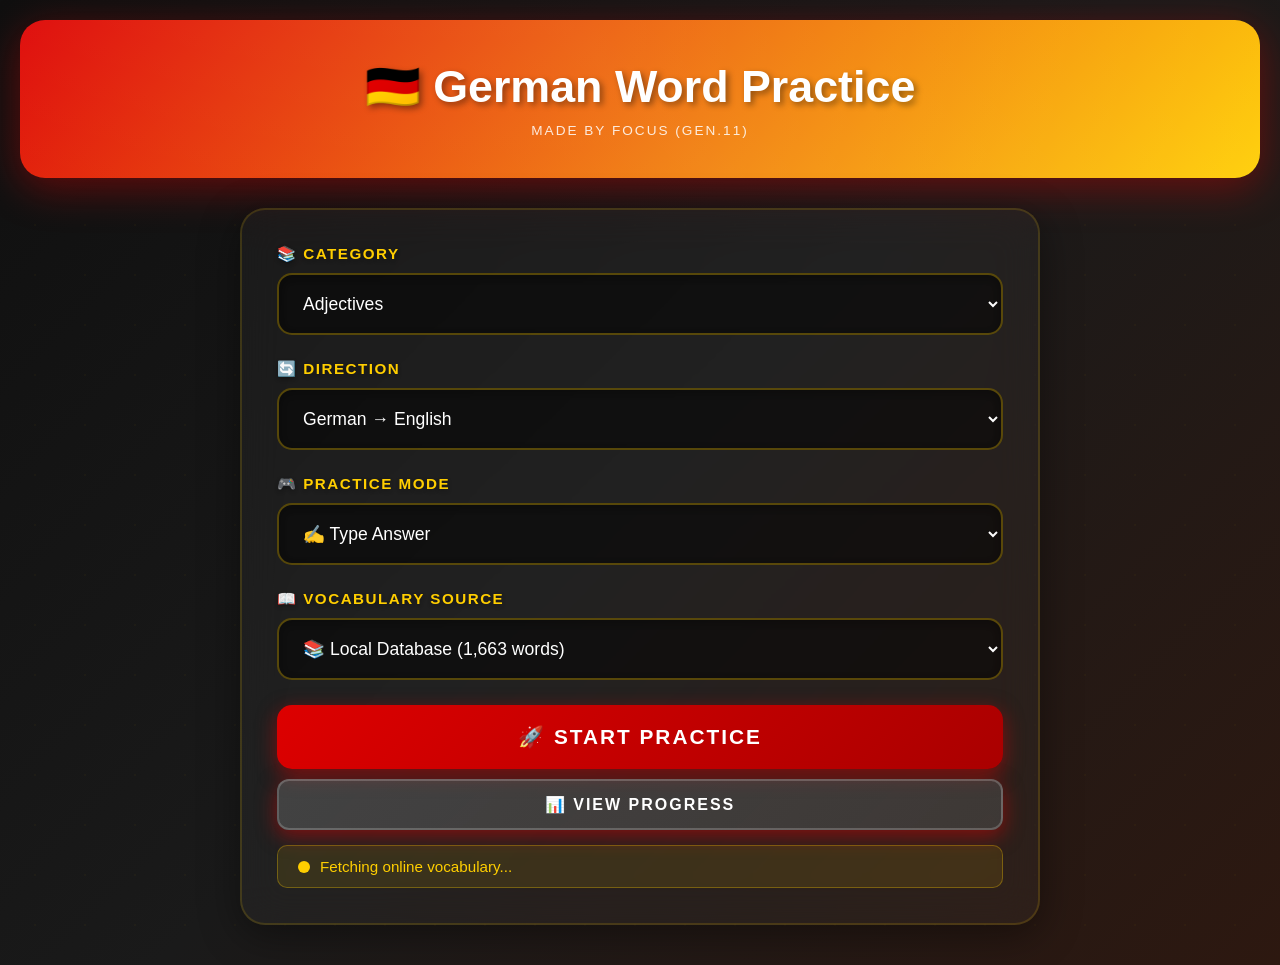
==== index.html @ e249d0a7 "Enhanced German Learning Application with Advanced Practice Modes Key features implemented: - Added " ====
<!DOCTYPE html>
<html lang="en">
<head>
  <meta charset="UTF-8" />
  <meta name="viewport" content="width=device-width, initial-scale=1.0">
  <title>German Practice</title>
  <link rel="stylesheet" href="styles.css">
  <script src="words.js"></script>
</head>
<body>
  <header>
    <h1>🇩🇪 German Word Practice</h1>
    <p style="margin-top: 10px; font-size: 0.85em; opacity: 0.85; font-weight: 300; letter-spacing: 2px;">MADE BY FOCUS (GEN.11)</p>
  </header>
  
  <main>
    <section class="controls">
      <div class="control-group">
        <label for="category-select">📚 Category</label>
        <select id="category-select"></select>
      </div>

      <div class="control-group">
        <label for="direction-select">🔄 Direction</label>
        <select id="direction-select">
          <option value="de-to-en">German → English</option>
          <option value="en-to-de">English → German</option>
        </select>
      </div>

      <div class="control-group">
        <label for="mode-select">🎮 Practice Mode</label>
        <select id="mode-select">
          <option value="input">✍️ Type Answer</option>
          <option value="multiple-choice">🔘 Multiple Choice</option>
          <option value="matching">🔗 Matching Pairs</option>
          <option value="listening">🎧 Listening Practice</option>
          <option value="sentence-build">📝 Build Sentence</option>
        </select>
      </div>

      <div class="control-group">
        <label for="source-select">📖 Vocabulary Source</label>
        <select id="source-select">
          <option value="local">📚 Local Database (1,663 words)</option>
          <option value="online">🌐 Online + Local (Dict.cc API)</option>
        </select>
      </div>

      <button id="start-btn">🚀 Start Practice</button>
      <button id="show-progress-btn" class="secondary-btn">📊 View Progress</button>
      
      <div class="online-status hidden" id="online-status">
        <span class="status-indicator"></span>
        <span class="status-text">Fetching online vocabulary...</span>
      </div>
    </section>

    <section class="practice hidden" id="practice-section">
      <div class="stats">
        <div class="stat-box">
          <div class="stat-number" id="correct-count">0</div>
          <div class="stat-label">Correct</div>
        </div>
        <div class="stat-box">
          <div class="stat-number" id="total-count">0</div>
          <div class="stat-label">Total</div>
        </div>
        <div class="stat-box">
          <div class="stat-number" id="accuracy">0%</div>
          <div class="stat-label">Accuracy</div>
        </div>
        <div class="stat-box">
          <div class="stat-number" id="streak-count">0</div>
          <div class="stat-label">Streak</div>
        </div>
      </div>

      <!-- SRS Info Box -->
      <div class="srs-info" id="srs-info">
        <p>💡 <strong>Spaced Repetition Active:</strong> Words you struggle with will appear more frequently!</p>
      </div>

      <!-- Input Mode -->
      <div id="input-mode" class="mode-section">
        <div id="prompt"></div>
        <div id="context-example" class="context-example"></div>
        <input id="answer-input" placeholder="Type your answer here..." autocomplete="off" />
        <button id="submit-btn">✓ Submit Answer</button>
      </div>

      <!-- Multiple Choice Mode -->
      <div id="multiple-choice-mode" class="mode-section hidden">
        <div id="mc-prompt"></div>
        <div id="mc-context-example" class="context-example"></div>
        <div id="mc-options" class="mc-options"></div>
      </div>

      <!-- Matching Mode -->
      <div id="matching-mode" class="mode-section hidden">
        <p class="matching-instructions">Match the German words with their English translations</p>
        <div id="matching-grid" class="matching-grid"></div>
      </div>

      <!-- Listening Mode -->
      <div id="listening-mode" class="mode-section hidden">
        <div id="listening-prompt"></div>
        <button id="play-again-btn" class="secondary-btn">🔊 Play Again</button>
        <input id="listening-input" placeholder="Type what you hear..." autocomplete="off" />
        <button id="listening-submit-btn">✓ Submit Answer</button>
      </div>

      <!-- Sentence Build Mode -->
      <div id="sentence-build-mode" class="mode-section hidden">
        <p class="matching-instructions">Click words in order to build the sentence</p>
        <div id="sentence-build-container"></div>
        <button id="sentence-check-btn" class="secondary-btn">✓ Check Sentence</button>
      </div>

      <div id="feedback"></div>
    </section>
    
    <section class="progress-section hidden" id="progress-section">
      <h2>📊 Your Progress</h2>
      <div id="progress-stats"></div>
      <button id="reset-progress-btn">🔄 Reset Progress</button>
      <button id="hide-progress-btn" class="secondary-btn">← Back to Practice</button>
    </section>
  </main>
  
  <script src="script.js"></script>
</body>
</html>
---- styles.css ----
* {
  margin: 0;
  padding: 0;
  box-sizing: border-box;
}

body {
  font-family: 'Segoe UI', Tahoma, Geneva, Verdana, sans-serif;
  background: linear-gradient(135deg, #0f0f0f 0%, #1a1a1a 50%, #2d1810 100%);
  color: #fff;
  min-height: 100vh;
  padding: 20px;
  position: relative;
  overflow-x: hidden;
}

body::before {
  content: '';
  position: fixed;
  top: -50%;
  left: -50%;
  width: 200%;
  height: 200%;
  background: radial-gradient(circle, rgba(255, 206, 0, 0.03) 1px, transparent 1px);
  background-size: 50px 50px;
  animation: backgroundScroll 20s linear infinite;
  pointer-events: none;
  z-index: 0;
}

@keyframes backgroundScroll {
  0% {
    transform: translate(0, 0);
  }
  100% {
    transform: translate(50px, 50px);
  }
}

header {
  background: linear-gradient(135deg, #d00 0%, #ffce00 100%);
  padding: 40px 20px;
  text-align: center;
  border-radius: 25px;
  margin-bottom: 30px;
  box-shadow: 0 10px 40px rgba(221, 0, 0, 0.4);
  animation: slideDown 0.6s ease-out;
  position: relative;
  z-index: 1;
  overflow: hidden;
}

header::before {
  content: '';
  position: absolute;
  top: -50%;
  left: -50%;
  width: 200%;
  height: 200%;
  background: linear-gradient(45deg, transparent, rgba(255, 255, 255, 0.1), transparent);
  animation: shine 3s infinite;
}

@keyframes shine {
  0% {
    transform: translateX(-100%) translateY(-100%) rotate(45deg);
  }
  100% {
    transform: translateX(100%) translateY(100%) rotate(45deg);
  }
}

@keyframes slideDown {
  from {
    transform: translateY(-30px);
    opacity: 0;
  }
  to {
    transform: translateY(0);
    opacity: 1;
  }
}

h1 {
  font-size: 2.8em;
  font-weight: bold;
  text-shadow: 3px 3px 6px rgba(0, 0, 0, 0.4);
  position: relative;
  z-index: 1;
}

main {
  max-width: 800px;
  margin: auto;
  position: relative;
  z-index: 1;
}

.controls, .practice {
  background: rgba(255, 255, 255, 0.03);
  backdrop-filter: blur(20px);
  padding: 35px;
  border-radius: 25px;
  margin-bottom: 20px;
  border: 2px solid rgba(255, 206, 0, 0.15);
  box-shadow: 0 10px 40px rgba(0, 0, 0, 0.4);
  animation: fadeIn 0.6s ease-out;
  transition: all 0.3s ease;
}

.controls:hover, .practice:hover {
  border-color: rgba(255, 206, 0, 0.3);
  box-shadow: 0 15px 50px rgba(255, 206, 0, 0.15);
}

@keyframes fadeIn {
  from {
    opacity: 0;
    transform: scale(0.95);
  }
  to {
    opacity: 1;
    transform: scale(1);
  }
}

.control-group {
  margin-bottom: 25px;
  position: relative;
}

label {
  display: block;
  margin-bottom: 10px;
  font-size: 0.95em;
  color: #ffce00;
  font-weight: 600;
  text-transform: uppercase;
  letter-spacing: 1.5px;
  text-shadow: 0 2px 4px rgba(0, 0, 0, 0.3);
}

select, input {
  width: 100%;
  padding: 18px 20px;
  background: rgba(0, 0, 0, 0.5);
  border: 2px solid rgba(255, 206, 0, 0.3);
  border-radius: 15px;
  color: #fff;
  font-size: 1.1em;
  transition: all 0.3s ease;
  box-shadow: inset 0 2px 8px rgba(0, 0, 0, 0.3);
}

select:focus, input:focus {
  outline: none;
  border-color: #ffce00;
  background: rgba(0, 0, 0, 0.7);
  box-shadow: 0 0 25px rgba(255, 206, 0, 0.4), inset 0 2px 8px rgba(0, 0, 0, 0.3);
  transform: translateY(-2px);
}

select:hover, input:hover {
  border-color: rgba(255, 206, 0, 0.6);
  transform: translateY(-1px);
}

select {
  cursor: pointer;
}

button {
  width: 100%;
  padding: 20px;
  background: linear-gradient(135deg, #d00 0%, #a00 100%);
  border: none;
  border-radius: 15px;
  color: #fff;
  font-size: 1.3em;
  font-weight: bold;
  cursor: pointer;
  transition: all 0.3s ease;
  text-transform: uppercase;
  letter-spacing: 2px;
  box-shadow: 0 6px 20px rgba(221, 0, 0, 0.5);
  position: relative;
  overflow: hidden;
}

button::before {
  content: '';
  position: absolute;
  top: 50%;
  left: 50%;
  width: 0;
  height: 0;
  border-radius: 50%;
  background: rgba(255, 255, 255, 0.2);
  transform: translate(-50%, -50%);
  transition: width 0.6s, height 0.6s;
}

button:hover::before {
  width: 300px;
  height: 300px;
}

button:hover {
  transform: translateY(-3px);
  box-shadow: 0 10px 35px rgba(221, 0, 0, 0.7);
  background: linear-gradient(135deg, #ff0000 0%, #c00 100%);
}

button:active {
  transform: translateY(-1px);
  box-shadow: 0 5px 15px rgba(221, 0, 0, 0.5);
}

button span {
  position: relative;
  z-index: 1;
}

.practice {
  text-align: center;
}

#prompt, #mc-prompt {
  font-size: 2.8em;
  margin-bottom: 30px;
  padding: 40px;
  background: linear-gradient(135deg, rgba(221, 0, 0, 0.3) 0%, rgba(255, 206, 0, 0.3) 100%);
  border-radius: 20px;
  font-weight: bold;
  min-height: 120px;
  display: flex;
  align-items: center;
  justify-content: center;
  animation: pulse 0.5s ease-out;
  border: 3px solid rgba(255, 206, 0, 0.4);
  box-shadow: 0 8px 30px rgba(255, 206, 0, 0.2);
  transition: all 0.3s ease;
  position: relative;
  overflow: hidden;
}

#prompt::before, #mc-prompt::before {
  content: '';
  position: absolute;
  top: -2px;
  left: -2px;
  right: -2px;
  bottom: -2px;
  background: linear-gradient(45deg, #d00, #ffce00, #d00);
  border-radius: 20px;
  z-index: -1;
  filter: blur(10px);
  opacity: 0;
  transition: opacity 0.3s ease;
}

#prompt:hover::before, #mc-prompt:hover::before {
  opacity: 0.5;
}

@keyframes pulse {
  0% {
    transform: scale(0.95);
    opacity: 0;
  }
  50% {
    transform: scale(1.03);
  }
  100% {
    transform: scale(1);
    opacity: 1;
  }
}

#answer-input {
  margin-bottom: 25px;
  text-align: center;
  font-size: 1.4em;
  font-weight: 500;
}

#answer-input::placeholder {
  color: rgba(255, 255, 255, 0.4);
}

#feedback {
  margin-top: 25px;
  font-size: 1.4em;
  font-weight: bold;
  min-height: 50px;
  padding: 20px;
  border-radius: 15px;
  transition: all 0.3s ease;
  display: flex;
  align-items: center;
  justify-content: center;
}

#feedback.correct {
  background: linear-gradient(135deg, rgba(255, 206, 0, 0.3) 0%, rgba(255, 215, 0, 0.4) 100%);
  color: #ffce00;
  animation: correct 0.5s ease-out;
  box-shadow: 0 0 30px rgba(255, 206, 0, 0.5);
  border: 2px solid rgba(255, 206, 0, 0.6);
}

#feedback.incorrect {
  background: linear-gradient(135deg, rgba(221, 0, 0, 0.3) 0%, rgba(255, 0, 0, 0.4) 100%);
  color: #ff6b6b;
  animation: shake 0.5s ease-out;
  box-shadow: 0 0 30px rgba(221, 0, 0, 0.5);
  border: 2px solid rgba(221, 0, 0, 0.6);
}

@keyframes correct {
  0%, 100% {
    transform: scale(1);
  }
  25% {
    transform: scale(1.05) rotate(2deg);
  }
  75% {
    transform: scale(1.05) rotate(-2deg);
  }
}

@keyframes shake {
  0%, 100% {
    transform: translateX(0);
  }
  10%, 30%, 50%, 70%, 90% {
    transform: translateX(-10px);
  }
  20%, 40%, 60%, 80% {
    transform: translateX(10px);
  }
}

.hidden {
  display: none;
}

.stats {
  display: flex;
  justify-content: space-around;
  margin-bottom: 25px;
  gap: 20px;
}

.stat-box {
  flex: 1;
  background: linear-gradient(135deg, rgba(255, 206, 0, 0.15) 0%, rgba(221, 0, 0, 0.15) 100%);
  padding: 20px;
  border-radius: 15px;
  text-align: center;
  border: 2px solid rgba(255, 206, 0, 0.3);
  transition: all 0.3s ease;
  position: relative;
  overflow: hidden;
}

.stat-box::before {
  content: '';
  position: absolute;
  top: 0;
  left: -100%;
  width: 100%;
  height: 100%;
  background: linear-gradient(90deg, transparent, rgba(255, 206, 0, 0.2), transparent);
  transition: left 0.5s ease;
}

.stat-box:hover {
  transform: translateY(-5px);
  box-shadow: 0 10px 25px rgba(255, 206, 0, 0.3);
  border-color: rgba(255, 206, 0, 0.6);
}

.stat-box:hover::before {
  left: 100%;
}

.stat-number {
  font-size: 2.5em;
  font-weight: bold;
  color: #ffce00;
  text-shadow: 0 3px 10px rgba(255, 206, 0, 0.5);
  transition: all 0.3s ease;
}

.stat-box:hover .stat-number {
  transform: scale(1.1);
}

.stat-label {
  font-size: 0.9em;
  color: #ccc;
  text-transform: uppercase;
  letter-spacing: 1.5px;
  margin-top: 8px;
}

@media (max-width: 600px) {
  h1 {
    font-size: 2em;
  }
  
  #prompt, #mc-prompt {
    font-size: 2em;
    padding: 25px;
  }
  
  .controls, .practice {
    padding: 25px;
  }
  
  .stats {
    flex-direction: column;
    gap: 15px;
  }
}

/* Loading animation for categories */
@keyframes selectGlow {
  0%, 100% {
    box-shadow: 0 0 5px rgba(255, 206, 0, 0.3);
  }
  50% {
    box-shadow: 0 0 20px rgba(255, 206, 0, 0.6);
  }
}

select:focus {
  animation: selectGlow 2s infinite;
}

/* New Mode Styles */
.mode-section {
  transition: all 0.3s ease;
}

.mc-options {
  display: grid;
  grid-template-columns: repeat(2, 1fr);
  gap: 15px;
  margin-top: 25px;
}

.mc-option {
  background: linear-gradient(135deg, rgba(255, 206, 0, 0.2) 0%, rgba(221, 0, 0, 0.2) 100%);
  border: 2px solid rgba(255, 206, 0, 0.4);
  padding: 20px;
  border-radius: 15px;
  font-size: 1.2em;
  color: #fff;
  cursor: pointer;
  transition: all 0.3s ease;
  box-shadow: 0 4px 15px rgba(0, 0, 0, 0.3);
}

.mc-option:hover:not(:disabled) {
  transform: translateY(-3px);
  box-shadow: 0 8px 25px rgba(255, 206, 0, 0.4);
  border-color: rgba(255, 206, 0, 0.8);
}

.mc-option:disabled {
  opacity: 0.6;
  cursor: not-allowed;
}

/* Matching Game Styles */
.matching-instructions {
  font-size: 1.3em;
  color: #ffce00;
  margin-bottom: 20px;
  text-align: center;
}

.matching-grid {
  display: grid;
  grid-template-columns: repeat(4, 1fr);
  gap: 15px;
  margin-top: 20px;
}

.matching-card {
  background: linear-gradient(135deg, rgba(255, 206, 0, 0.15) 0%, rgba(221, 0, 0, 0.15) 100%);
  border: 2px solid rgba(255, 206, 0, 0.3);
  padding: 20px 10px;
  border-radius: 15px;
  font-size: 1.1em;
  color: #fff;
  cursor: pointer;
  transition: all 0.3s ease;
  text-align: center;
  min-height: 70px;
  display: flex;
  align-items: center;
  justify-content: center;
  box-shadow: 0 4px 15px rgba(0, 0, 0, 0.3);
}

.matching-card:hover {
  transform: translateY(-3px);
  box-shadow: 0 8px 25px rgba(255, 206, 0, 0.4);
  border-color: rgba(255, 206, 0, 0.6);
}

.matching-card.selected {
  background: linear-gradient(135deg, rgba(255, 206, 0, 0.4) 0%, rgba(221, 0, 0, 0.4) 100%);
  border-color: rgba(255, 206, 0, 0.9);
  box-shadow: 0 0 30px rgba(255, 206, 0, 0.6);
  transform: scale(1.05);
}

.matching-card.matched {
  background: linear-gradient(135deg, rgba(0, 200, 0, 0.3) 0%, rgba(0, 150, 0, 0.4) 100%);
  border-color: rgba(0, 255, 0, 0.6);
  opacity: 0.7;
  cursor: default;
  animation: matchPulse 0.5s ease-out;
}

@keyframes matchPulse {
  0%, 100% {
    transform: scale(1);
  }
  50% {
    transform: scale(1.1);
  }
}

/* Context Example Styles */
.context-example {
  background: rgba(255, 206, 0, 0.1);
  border-left: 4px solid rgba(255, 206, 0, 0.6);
  padding: 15px 20px;
  margin: 20px 0;
  border-radius: 10px;
  font-size: 1em;
  color: #ccc;
  font-style: italic;
}

/* Online Status Indicator */
.online-status {
  margin-top: 15px;
  padding: 12px 20px;
  background: rgba(255, 206, 0, 0.1);
  border-radius: 10px;
  border: 1px solid rgba(255, 206, 0, 0.3);
  display: flex;
  align-items: center;
  gap: 10px;
  font-size: 0.95em;
  color: #ffce00;
}

.status-indicator {
  width: 12px;
  height: 12px;
  border-radius: 50%;
  background: #ffce00;
  animation: pulse 1.5s infinite;
}

.status-indicator.loading {
  animation: spin 1s linear infinite;
  background: transparent;
  border: 2px solid #ffce00;
  border-top-color: transparent;
}

@keyframes spin {
  to {
    transform: rotate(360deg);
  }
}

/* SRS Info Box */
.srs-info {
  margin-top: 20px;
  padding: 15px 20px;
  background: rgba(0, 150, 255, 0.1);
  border-left: 4px solid rgba(0, 150, 255, 0.6);
  border-radius: 10px;
  font-size: 0.95em;
  color: #aaa;
}

.srs-info p {
  margin: 0;
}

/* Progress Section */
.progress-section {
  background: rgba(255, 255, 255, 0.03);
  backdrop-filter: blur(20px);
  padding: 35px;
  border-radius: 25px;
  margin-top: 20px;
  border: 2px solid rgba(255, 206, 0, 0.15);
  box-shadow: 0 10px 40px rgba(0, 0, 0, 0.4);
}

.progress-section h2 {
  color: #ffce00;
  margin-bottom: 25px;
  font-size: 1.8em;
  text-align: center;
}

#progress-stats {
  display: grid;
  grid-template-columns: repeat(auto-fit, minmax(200px, 1fr));
  gap: 20px;
  margin-bottom: 25px;
}

.progress-stat {
  background: linear-gradient(135deg, rgba(255, 206, 0, 0.1) 0%, rgba(221, 0, 0, 0.1) 100%);
  padding: 20px;
  border-radius: 15px;
  text-align: center;
  border: 2px solid rgba(255, 206, 0, 0.2);
}

.progress-stat .stat-label {
  display: block;
  font-size: 0.9em;
  color: #ccc;
  margin-bottom: 10px;
}

.progress-stat .stat-value {
  display: block;
  font-size: 2em;
  font-weight: bold;
  color: #ffce00;
}

#reset-progress-btn {
  background: linear-gradient(135deg, rgba(221, 0, 0, 0.5) 0%, rgba(150, 0, 0, 0.5) 100%);
  max-width: 300px;
  margin: 0 auto;
  display: block;
}

.secondary-btn {
  background: linear-gradient(135deg, rgba(100, 100, 100, 0.5) 0%, rgba(80, 80, 80, 0.5) 100%);
  border: 2px solid rgba(255, 255, 255, 0.2);
  color: #fff;
  padding: 14px 28px;
  font-size: 1em;
  font-weight: 600;
  cursor: pointer;
  border-radius: 12px;
  transition: all 0.3s ease;
  margin-top: 10px;
}

.secondary-btn:hover {
  transform: translateY(-3px);
  box-shadow: 0 8px 20px rgba(255, 255, 255, 0.15);
  border-color: rgba(255, 255, 255, 0.4);
}

/* SRS Info Box */
.srs-info {
  background: linear-gradient(135deg, rgba(255, 206, 0, 0.15) 0%, rgba(221, 0, 0, 0.15) 100%);
  border: 2px solid rgba(255, 206, 0, 0.3);
  border-radius: 15px;
  padding: 15px 20px;
  margin-bottom: 20px;
  text-align: center;
  animation: fadeIn 0.5s ease;
}

.srs-info p {
  color: #ffce00;
  font-size: 0.95em;
  margin: 0;
}

.srs-info.hidden {
  display: none;
}

/* Context Example Display */
.context-example {
  background: rgba(255, 255, 255, 0.05);
  border-left: 4px solid rgba(255, 206, 0, 0.5);
  border-radius: 8px;
  padding: 12px 15px;
  margin: 15px 0;
  font-style: italic;
  color: #ddd;
  font-size: 0.9em;
  animation: fadeIn 0.4s ease;
}

.context-example.hidden {
  display: none;
}

@keyframes fadeIn {
  from {
    opacity: 0;
    transform: translateY(-10px);
  }
  to {
    opacity: 1;
    transform: translateY(0);
  }
}

/* Responsive adjustments for new features */
@media (max-width: 768px) {
  .mc-options {
    grid-template-columns: 1fr;
  }
  
  .matching-grid {
    grid-template-columns: repeat(2, 1fr);
  }
  
  .matching-card {
    min-height: 60px;
    font-size: 1em;
  }
}

@media (max-width: 480px) {
  .matching-grid {
    grid-template-columns: repeat(2, 1fr);
    gap: 10px;
  }
  
  .matching-card {
    padding: 15px 8px;
    font-size: 0.9em;
    min-height: 50px;
  }
}


/* Listening Mode Styles */
#listening-prompt {
  font-size: 1.6em;
  margin-bottom: 20px;
  text-align: center;
  color: #fff;
}

#listening-input {
  width: 100%;
  max-width: 400px;
  padding: 12px 16px;
  border: 2px solid rgba(255, 255, 255, 0.2);
  border-radius: 8px;
  background: rgba(255, 255, 255, 0.1);
  color: #fff;
  font-size: 1.1em;
  margin: 15px 0;
}

#listening-input:focus {
  outline: none;
  border-color: #FFD700;
  background: rgba(255, 255, 255, 0.15);
}

#listening-input::placeholder {
  color: rgba(255, 255, 255, 0.5);
}

/* Sentence Build Mode Styles */
.word-bank {
  display: flex;
  flex-wrap: wrap;
  gap: 10px;
  justify-content: center;
  margin: 20px 0;
  padding: 15px;
  background: rgba(255, 255, 255, 0.05);
  border-radius: 10px;
  min-height: 60px;
}

.word-part {
  padding: 10px 16px;
  background: linear-gradient(135deg, #DD0000, #FFCE00);
  color: #fff;
  border: none;
  border-radius: 6px;
  cursor: pointer;
  font-size: 1em;
  font-weight: 500;
  transition: all 0.2s ease;
  box-shadow: 0 2px 5px rgba(0, 0, 0, 0.2);
}

.word-part:hover {
  transform: translateY(-2px);
  box-shadow: 0 4px 8px rgba(0, 0, 0, 0.3);
}

.word-part.used {
  opacity: 0.3;
  cursor: not-allowed;
  transform: none;
}

.sentence-area {
  min-height: 60px;
  padding: 15px;
  background: rgba(255, 255, 255, 0.1);
  border: 2px dashed rgba(255, 255, 255, 0.3);
  border-radius: 10px;
  display: flex;
  flex-wrap: wrap;
  gap: 8px;
  align-items: center;
  justify-content: center;
  margin: 15px 0;
}

.sentence-area .word-part {
  background: linear-gradient(135deg, #FFCE00, #DD0000);
}

/* Responsive adjustments for new features */
@media (max-width: 768px) {
  .word-bank {
    gap: 8px;
    padding: 10px;
  }
  
  .word-part {
    padding: 8px 12px;
    font-size: 0.9em;
  }
}

@media (max-width: 480px) {
  #listening-input {
    max-width: 100%;
  }
  
  .word-part {
    padding: 6px 10px;
    font-size: 0.85em;
  }
}
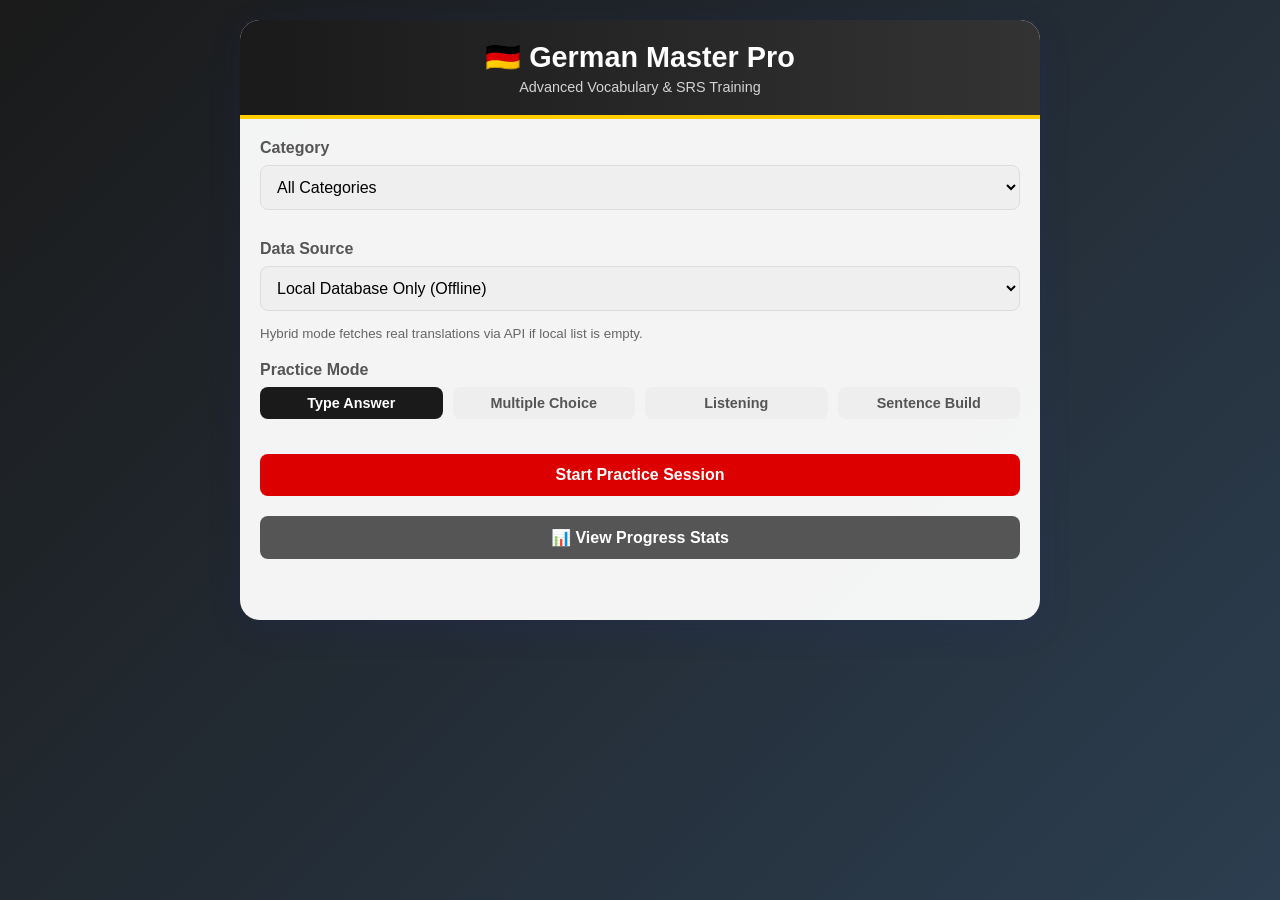
==== commit b3aa0dd2: "Complete rework of German vocabulary trainer with integrated SRS system Key features implemented: - " ====
--- a/index.html
+++ b/index.html
@@ -1,133 +1,904 @@
 <!DOCTYPE html>
 <html lang="en">
 <head>
-  <meta charset="UTF-8" />
-  <meta name="viewport" content="width=device-width, initial-scale=1.0">
-  <title>German Practice</title>
-  <link rel="stylesheet" href="styles.css">
-  <script src="words.js"></script>
+    <meta charset="UTF-8">
+    <meta name="viewport" content="width=device-width, initial-scale=1.0">
+    <title>German Master Pro | Advanced Practice</title>
+    <style>
+        :root {
+            --primary: #DD0000; /* German Red */
+            --secondary: #FFCE00; /* German Gold */
+            --dark: #1a1a1a;
+            --light: #f4f4f9;
+            --glass: rgba(255, 255, 255, 0.95);
+            --shadow: 0 8px 32px 0 rgba(31, 38, 135, 0.15);
+            --success: #2ecc71;
+            --error: #e74c3c;
+            --font-main: 'Segoe UI', Roboto, Helvetica, Arial, sans-serif;
+        }
+
+        * { box-sizing: border-box; margin: 0; padding: 0; }
+        
+        body {
+            font-family: var(--font-main);
+            background: linear-gradient(135deg, #1a1a1a 0%, #2c3e50 100%);
+            min-height: 100vh;
+            color: var(--dark);
+            display: flex;
+            flex-direction: column;
+            align-items: center;
+            padding: 20px;
+        }
+
+        /* --- Layout & Containers --- */
+        .app-container {
+            width: 100%;
+            max-width: 800px;
+            background: var(--glass);
+            border-radius: 20px;
+            box-shadow: var(--shadow);
+            overflow: hidden;
+            position: relative;
+            min-height: 600px;
+            display: flex;
+            flex-direction: column;
+        }
+
+        header {
+            background: linear-gradient(90deg, var(--dark) 0%, #333 100%);
+            color: white;
+            padding: 20px;
+            text-align: center;
+            border-bottom: 4px solid var(--secondary);
+        }
+
+        h1 { font-size: 1.8rem; margin-bottom: 5px; }
+        .subtitle { font-size: 0.9rem; opacity: 0.8; }
+
+        main { flex: 1; padding: 20px; display: flex; flex-direction: column; }
+
+        /* --- Views Management --- */
+        .view { display: none; animation: fadeIn 0.3s ease; }
+        .view.active { display: block; }
+        
+        @keyframes fadeIn { from { opacity: 0; transform: translateY(10px); } to { opacity: 1; transform: translateY(0); } }
+
+        /* --- Setup Screen --- */
+        .setup-group { margin-bottom: 20px; }
+        label { display: block; margin-bottom: 8px; font-weight: bold; color: #555; }
+        select, button {
+            width: 100%;
+            padding: 12px;
+            border-radius: 8px;
+            border: 1px solid #ddd;
+            font-size: 1rem;
+            margin-bottom: 10px;
+        }
+        
+        button {
+            background: var(--primary);
+            color: white;
+            border: none;
+            cursor: pointer;
+            font-weight: bold;
+            transition: transform 0.1s, background 0.2s;
+        }
+        button:hover { background: #bb0000; transform: translateY(-2px); }
+        button:active { transform: translateY(0); }
+        button.secondary { background: #555; }
+        button.outline { background: transparent; border: 2px solid var(--primary); color: var(--primary); }
+
+        .source-badge {
+            display: inline-block;
+            padding: 4px 8px;
+            border-radius: 4px;
+            font-size: 0.8rem;
+            background: #eee;
+            margin-left: 5px;
+        }
+        .source-badge.online { background: var(--secondary); color: var(--dark); }
+
+        /* --- Practice Area --- */
+        .mode-selector {
+            display: flex;
+            gap: 10px;
+            margin-bottom: 20px;
+            overflow-x: auto;
+            padding-bottom: 5px;
+        }
+        .mode-btn {
+            flex: 1;
+            min-width: 80px;
+            padding: 8px;
+            font-size: 0.9rem;
+            background: #eee;
+            color: #555;
+        }
+        .mode-btn.active {
+            background: var(--dark);
+            color: white;
+        }
+
+        .card-area {
+            flex: 1;
+            display: flex;
+            flex-direction: column;
+            align-items: center;
+            justify-content: center;
+            text-align: center;
+            min-height: 300px;
+        }
+
+        .word-display {
+            font-size: 3rem;
+            font-weight: bold;
+            margin: 20px 0;
+            color: var(--dark);
+            line-height: 1.2;
+        }
+        
+        .context-box {
+            background: #f8f9fa;
+            border-left: 4px solid var(--secondary);
+            padding: 15px;
+            margin: 15px 0;
+            border-radius: 4px;
+            width: 100%;
+            text-align: left;
+            display: none; /* Hidden by default */
+        }
+        .context-box.show { display: block; animation: slideDown 0.3s; }
+        .context-label { font-size: 0.8rem; color: #777; text-transform: uppercase; letter-spacing: 1px; }
+        .context-text { font-style: italic; color: #444; margin-top: 5px; }
+
+        @keyframes slideDown { from { opacity: 0; transform: translateY(-10px); } to { opacity: 1; transform: translateY(0); } }
+
+        /* Input Modes */
+        .input-area { width: 100%; max-width: 400px; margin-top: 20px; }
+        input[type="text"] {
+            width: 100%;
+            padding: 15px;
+            font-size: 1.2rem;
+            border: 2px solid #ddd;
+            border-radius: 10px;
+            text-align: center;
+            outline: none;
+        }
+        input[type="text"]:focus { border-color: var(--primary); }
+
+        /* Multiple Choice Grid */
+        .options-grid {
+            display: grid;
+            grid-template-columns: 1fr 1fr;
+            gap: 15px;
+            width: 100%;
+            margin-top: 20px;
+        }
+        .option-btn {
+            background: white;
+            border: 2px solid #ddd;
+            color: var(--dark);
+            padding: 15px;
+            font-size: 1.1rem;
+        }
+        .option-btn:hover { border-color: var(--primary); background: #fff5f5; }
+
+        /* Sentence Builder */
+        .sentence-builder { width: 100%; }
+        .drop-zone {
+            min-height: 60px;
+            border: 2px dashed #ccc;
+            border-radius: 10px;
+            padding: 10px;
+            margin-bottom: 20px;
+            display: flex;
+            flex-wrap: wrap;
+            gap: 8px;
+            align-items: center;
+            justify-content: center;
+            background: #fafafa;
+        }
+        .word-bank {
+            display: flex;
+            flex-wrap: wrap;
+            gap: 8px;
+            justify-content: center;
+        }
+        .word-chip {
+            background: white;
+            border: 1px solid #ccc;
+            padding: 8px 15px;
+            border-radius: 20px;
+            cursor: pointer;
+            user-select: none;
+            transition: all 0.2s;
+        }
+        .word-chip:hover { background: var(--secondary); border-color: var(--secondary); }
+        .word-chip.used { opacity: 0.4; pointer-events: none; background: #ddd; }
+
+        /* Feedback States */
+        .correct { background-color: var(--success) !important; color: white !important; border-color: var(--success) !important; }
+        .wrong { background-color: var(--error) !important; color: white !important; border-color: var(--error) !important; animation: shake 0.4s; }
+        
+        @keyframes shake { 0%, 100% { transform: translateX(0); } 25% { transform: translateX(-5px); } 75% { transform: translateX(5px); } }
+
+        /* Progress Section */
+        .stats-grid {
+            display: grid;
+            grid-template-columns: repeat(2, 1fr);
+            gap: 15px;
+            margin-bottom: 20px;
+        }
+        .stat-card {
+            background: white;
+            padding: 15px;
+            border-radius: 10px;
+            text-align: center;
+            box-shadow: 0 2px 5px rgba(0,0,0,0.05);
+        }
+        .stat-val { font-size: 1.5rem; font-weight: bold; color: var(--primary); }
+        .stat-label { font-size: 0.8rem; color: #777; }
+
+        .progress-bar-container {
+            width: 100%;
+            height: 10px;
+            background: #eee;
+            border-radius: 5px;
+            margin: 10px 0;
+            overflow: hidden;
+        }
+        .progress-bar {
+            height: 100%;
+            background: linear-gradient(90deg, var(--secondary), var(--primary));
+            width: 0%;
+            transition: width 0.5s ease;
+        }
+
+        /* SRS Info */
+        .srs-toast {
+            position: absolute;
+            top: 10px;
+            right: 10px;
+            background: var(--dark);
+            color: white;
+            padding: 8px 12px;
+            border-radius: 20px;
+            font-size: 0.8rem;
+            opacity: 0;
+            transition: opacity 0.3s;
+            pointer-events: none;
+            z-index: 100;
+        }
+        .srs-toast.visible { opacity: 1; }
+
+        /* Loading Spinner */
+        .loader {
+            border: 4px solid #f3f3f3;
+            border-top: 4px solid var(--primary);
+            border-radius: 50%;
+            width: 30px;
+            height: 30px;
+            animation: spin 1s linear infinite;
+            margin: 20px auto;
+            display: none;
+        }
+        @keyframes spin { 0% { transform: rotate(0deg); } 100% { transform: rotate(360deg); } }
+
+        /* Responsive */
+        @media (max-width: 600px) {
+            .word-display { font-size: 2rem; }
+            .options-grid { grid-template-columns: 1fr; }
+            .app-container { border-radius: 0; min-height: 100vh; }
+        }
+    </style>
 </head>
 <body>
-  <header>
-    <h1>🇩🇪 German Word Practice</h1>
-    <p style="margin-top: 10px; font-size: 0.85em; opacity: 0.85; font-weight: 300; letter-spacing: 2px;">MADE BY FOCUS (GEN.11)</p>
-  </header>
-  
-  <main>
-    <section class="controls">
-      <div class="control-group">
-        <label for="category-select">📚 Category</label>
-        <select id="category-select"></select>
-      </div>
-
-      <div class="control-group">
-        <label for="direction-select">🔄 Direction</label>
-        <select id="direction-select">
-          <option value="de-to-en">German → English</option>
-          <option value="en-to-de">English → German</option>
-        </select>
-      </div>
-
-      <div class="control-group">
-        <label for="mode-select">🎮 Practice Mode</label>
-        <select id="mode-select">
-          <option value="input">✍️ Type Answer</option>
-          <option value="multiple-choice">🔘 Multiple Choice</option>
-          <option value="matching">🔗 Matching Pairs</option>
-          <option value="listening">🎧 Listening Practice</option>
-          <option value="sentence-build">📝 Build Sentence</option>
-        </select>
-      </div>
-
-      <div class="control-group">
-        <label for="source-select">📖 Vocabulary Source</label>
-        <select id="source-select">
-          <option value="local">📚 Local Database (1,663 words)</option>
-          <option value="online">🌐 Online + Local (Dict.cc API)</option>
-        </select>
-      </div>
-
-      <button id="start-btn">🚀 Start Practice</button>
-      <button id="show-progress-btn" class="secondary-btn">📊 View Progress</button>
-      
-      <div class="online-status hidden" id="online-status">
-        <span class="status-indicator"></span>
-        <span class="status-text">Fetching online vocabulary...</span>
-      </div>
-    </section>
-
-    <section class="practice hidden" id="practice-section">
-      <div class="stats">
-        <div class="stat-box">
-          <div class="stat-number" id="correct-count">0</div>
-          <div class="stat-label">Correct</div>
+
+<div class="app-container">
+    <header>
+        <h1>🇩🇪 German Master Pro</h1>
+        <div class="subtitle">Advanced Vocabulary & SRS Training</div>
+    </header>
+
+    <div id="srs-toast" class="srs-toast">SRS Active: Prioritizing weak words</div>
+
+    <main>
+        <!-- SETUP VIEW -->
+        <div id="view-setup" class="view active">
+            <div class="setup-group">
+                <label>Category</label>
+                <select id="category-select">
+                    <option value="all">All Categories</option>
+                    <option value="food">Food & Drink</option>
+                    <option value="travel">Travel & Directions</option>
+                    <option value="verbs">Common Verbs</option>
+                    <option value="phrases">Essential Phrases</option>
+                    <option value="business">Business</option>
+                </select>
+            </div>
+
+            <div class="setup-group">
+                <label>Data Source</label>
+                <select id="source-select">
+                    <option value="local">Local Database Only (Offline)</option>
+                    <option value="hybrid">Hybrid (Local + Online Fetch)</option>
+                </select>
+                <small style="color:#666; display:block; margin-top:5px;">
+                    Hybrid mode fetches real translations via API if local list is empty.
+                </small>
+            </div>
+
+            <div class="setup-group">
+                <label>Practice Mode</label>
+                <div class="mode-selector">
+                    <button class="mode-btn active" data-mode="input">Type Answer</button>
+                    <button class="mode-btn" data-mode="multiple">Multiple Choice</button>
+                    <button class="mode-btn" data-mode="listening">Listening</button>
+                    <button class="mode-btn" data-mode="sentence">Sentence Build</button>
+                </div>
+            </div>
+
+            <button id="btn-start">Start Practice Session</button>
+            <button class="secondary" id="btn-progress" style="margin-top: 10px;">📊 View Progress Stats</button>
+            
+            <div id="fetch-status" style="margin-top:15px; text-align:center; font-size:0.9rem;"></div>
+            <div class="loader" id="loader"></div>
         </div>
-        <div class="stat-box">
-          <div class="stat-number" id="total-count">0</div>
-          <div class="stat-label">Total</div>
+
+        <!-- PRACTICE VIEW -->
+        <div id="view-practice" class="view">
+            <div style="display:flex; justify-content:space-between; align-items:center; margin-bottom:15px;">
+                <button class="outline" style="width:auto; padding:5px 15px;" id="btn-exit">← Exit</button>
+                <span id="session-counter" style="font-weight:bold; color:#555;">Word 1/20</span>
+            </div>
+
+            <div class="card-area">
+                <!-- Dynamic Content Area -->
+                <div id="question-container">
+                    <div class="word-display" id="main-word">Loading...</div>
+                    
+                    <!-- Context Example (Hidden until needed) -->
+                    <div id="context-display" class="context-box">
+                        <div class="context-label">Example Usage</div>
+                        <div class="context-text" id="context-text">...</div>
+                    </div>
+
+                    <!-- Input Mode -->
+                    <div id="mode-input" class="input-area">
+                        <input type="text" id="user-input" placeholder="Type translation..." autocomplete="off">
+                        <button id="btn-check-input" style="margin-top:10px;">Check Answer</button>
+                    </div>
+
+                    <!-- Multiple Choice Mode -->
+                    <div id="mode-multiple" class="options-grid" style="display:none;"></div>
+
+                    <!-- Listening Mode -->
+                    <div id="mode-listening" class="input-area" style="display:none; text-align:center;">
+                        <button id="btn-play-audio" style="background:var(--dark); margin-bottom:15px; border-radius:50%; width:60px; height:60px; font-size:1.5rem;">🔊</button>
+                        <p style="margin-bottom:10px; color:#666;">Listen and type what you hear</p>
+                        <input type="text" id="listen-input" placeholder="Type here..." autocomplete="off">
+                        <button id="btn-check-listen" style="margin-top:10px;">Check</button>
+                    </div>
+
+                    <!-- Sentence Mode -->
+                    <div id="mode-sentence" class="sentence-builder" style="display:none; width:100%;">
+                        <p style="margin-bottom:10px; color:#666;">Build the sentence: <strong id="sentence-prompt">...</strong></p>
+                        <div class="drop-zone" id="sentence-drop"></div>
+                        <div class="word-bank" id="sentence-bank"></div>
+                        <button id="btn-check-sentence" style="margin-top:20px; width:100%;">Check Sentence</button>
+                    </div>
+                </div>
+
+                <!-- Feedback Area -->
+                <div id="feedback-area" style="margin-top:20px; text-align:center; display:none;">
+                    <h2 id="feedback-title" style="font-size:1.5rem; margin-bottom:5px;"></h2>
+                    <p id="feedback-msg" style="color:#666;"></p>
+                    <button id="btn-next" style="margin-top:15px; background:var(--dark);">Next Word →</button>
+                </div>
+            </div>
         </div>
-        <div class="stat-box">
-          <div class="stat-number" id="accuracy">0%</div>
-          <div class="stat-label">Accuracy</div>
+
+        <!-- PROGRESS VIEW -->
+        <div id="view-progress" class="view">
+            <button class="outline" style="width:auto; padding:5px 15px; margin-bottom:20px;" id="btn-back-setup">← Back to Setup</button>
+            
+            <h2 style="margin-bottom:20px;">Your Learning Stats</h2>
+            
+            <div class="stats-grid">
+                <div class="stat-card">
+                    <div class="stat-val" id="stat-total">0</div>
+                    <div class="stat-label">Words Practiced</div>
+                </div>
+                <div class="stat-card">
+                    <div class="stat-val" id="stat-accuracy">0%</div>
+                    <div class="stat-label">Accuracy</div>
+                </div>
+                <div class="stat-card">
+                    <div class="stat-val" id="stat-streak">0</div>
+                    <div class="stat-label">Day Streak</div>
+                </div>
+                <div class="stat-card">
+                    <div class="stat-val" id="stat-mastered">0</div>
+                    <div class="stat-label">Mastered Words</div>
+                </div>
+            </div>
+
+            <div class="stat-card" style="text-align:left; margin-bottom:20px;">
+                <label>SRS Review Queue</label>
+                <div class="progress-bar-container">
+                    <div class="progress-bar" id="srs-bar"></div>
+                </div>
+                <p style="font-size:0.9rem; color:#666; margin-top:5px;">
+                    <span id="srs-count">0</span> words due for review today.
+                </p>
+            </div>
+
+            <button class="secondary" id="btn-reset-data" style="margin-top:20px; background:#e74c3c;">Reset All Data</button>
         </div>
-        <div class="stat-box">
-          <div class="stat-number" id="streak-count">0</div>
-          <div class="stat-label">Streak</div>
-        </div>
-      </div>
-
-      <!-- SRS Info Box -->
-      <div class="srs-info" id="srs-info">
-        <p>💡 <strong>Spaced Repetition Active:</strong> Words you struggle with will appear more frequently!</p>
-      </div>
-
-      <!-- Input Mode -->
-      <div id="input-mode" class="mode-section">
-        <div id="prompt"></div>
-        <div id="context-example" class="context-example"></div>
-        <input id="answer-input" placeholder="Type your answer here..." autocomplete="off" />
-        <button id="submit-btn">✓ Submit Answer</button>
-      </div>
-
-      <!-- Multiple Choice Mode -->
-      <div id="multiple-choice-mode" class="mode-section hidden">
-        <div id="mc-prompt"></div>
-        <div id="mc-context-example" class="context-example"></div>
-        <div id="mc-options" class="mc-options"></div>
-      </div>
-
-      <!-- Matching Mode -->
-      <div id="matching-mode" class="mode-section hidden">
-        <p class="matching-instructions">Match the German words with their English translations</p>
-        <div id="matching-grid" class="matching-grid"></div>
-      </div>
-
-      <!-- Listening Mode -->
-      <div id="listening-mode" class="mode-section hidden">
-        <div id="listening-prompt"></div>
-        <button id="play-again-btn" class="secondary-btn">🔊 Play Again</button>
-        <input id="listening-input" placeholder="Type what you hear..." autocomplete="off" />
-        <button id="listening-submit-btn">✓ Submit Answer</button>
-      </div>
-
-      <!-- Sentence Build Mode -->
-      <div id="sentence-build-mode" class="mode-section hidden">
-        <p class="matching-instructions">Click words in order to build the sentence</p>
-        <div id="sentence-build-container"></div>
-        <button id="sentence-check-btn" class="secondary-btn">✓ Check Sentence</button>
-      </div>
-
-      <div id="feedback"></div>
-    </section>
-    
-    <section class="progress-section hidden" id="progress-section">
-      <h2>📊 Your Progress</h2>
-      <div id="progress-stats"></div>
-      <button id="reset-progress-btn">🔄 Reset Progress</button>
-      <button id="hide-progress-btn" class="secondary-btn">← Back to Practice</button>
-    </section>
-  </main>
-  
-  <script src="script.js"></script>
+    </main>
+</div>
+
+<script>
+/**
+ * GERMAN MASTER PRO - COMPLETE REWORK
+ * Features: SRS, Online Fetching (MyMemory API), Listening, Sentence Building
+ */
+
+// --- 1. CONFIGURATION & STATE ---
+const CONFIG = {
+    apiBase: 'https://api.mymemory.translated.net/get',
+    speechLang: 'de-DE',
+    srsIntervals: [1, 3, 7, 14, 30] // Days
+};
+
+const STATE = {
+    currentView: 'setup',
+    mode: 'input',
+    category: 'all',
+    source: 'local',
+    sessionQueue: [],
+    currentWord: null,
+    stats: {
+        totalPracticed: 0,
+        correctCount: 0,
+        streak: 0,
+        lastLogin: null,
+        wordHistory: {} // { "german_word": { ease: 2.5, nextReview: timestamp, count: 5 } }
+    },
+    fetchedWords: [] // Cache for online words
+};
+
+// --- 2. LOCAL DATABASE (Fallback & Base) ---
+const LOCAL_DB = [
+    { de: "der Apfel", en: "the apple", cat: "food", context: "Der Apfel ist rot." },
+    { de: "das Brot", en: "the bread", cat: "food", context: "Ich esse Brot zum Frühstück." },
+    { de: "gehen", en: "to go", cat: "verbs", context: "Wir gehen nach Hause." },
+    { de: "sehen", en: "to see", cat: "verbs", context: "Kannst du das sehen?" },
+    { de: "Guten Tag", en: "Good day", cat: "phrases", context: "Guten Tag, wie geht es Ihnen?" },
+    { de: "Danke schön", en: "Thank you very much", cat: "phrases", context: "Danke schön für Ihre Hilfe." },
+    { de: "der Zug", en: "the train", cat: "travel", context: "Der Zug hat Verspätung." },
+    { de: "das Hotel", en: "the hotel", cat: "travel", context: "Das Hotel liegt im Zentrum." },
+    { de: "arbeiten", en: "to work", cat: "business", context: "Er arbeitet in einer Bank." },
+    { de: "die Sitzung", en: "the meeting", cat: "business", context: "Die Sitzung beginnt um neun." }
+];
+
+// --- 3. API SERVICE (Online Fetching) ---
+const ApiService = {
+    async fetchCategory(category) {
+        if (STATE.source === 'local') return [];
+        
+        const loader = document.getElementById('loader');
+        const status = document.getElementById('fetch-status');
+        loader.style.display = 'block';
+        status.textContent = "Fetching online vocabulary...";
+
+        try {
+            // Map categories to search terms for API
+            const terms = {
+                'food': 'food items german',
+                'travel': 'travel phrases german',
+                'verbs': 'common german verbs',
+                'phrases': 'basic german greetings',
+                'business': 'business german vocabulary'
+            };
+            
+            const query = terms[category] || 'german vocabulary';
+            // Fetching a broad set and filtering client-side because free APIs are limited
+            const url = `${CONFIG.apiBase}?q=${encodeURIComponent(query)}&langpair=de|EN&mmax=10`;
+            
+            const response = await fetch(url);
+            const data = await response.json();
+            
+            if (data.responseStatus === 200 && data.matches) {
+                const cleaned = data.matches.map(m => ({
+                    de: m.segment.split('=')[0]?.trim() || m.segment, // Simple parsing hack for demo
+                    en: m.translation,
+                    cat: category,
+                    context: "", // API doesn't always give context
+                    isOnline: true
+                })).filter(w => w.de.length > 2 && w.en.length > 2); // Basic validation
+                
+                loader.style.display = 'none';
+                status.textContent = `Fetched ${cleaned.length} words online.`;
+                return cleaned;
+            }
+            throw new Error("API Limit or Error");
+        } catch (err) {
+            console.warn("API Fetch failed, falling back to local", err);
+            loader.style.display = 'none';
+            status.textContent = "Online fetch failed. Using local database.";
+            return [];
+        }
+    }
+};
+
+// --- 4. SRS ENGINE ---
+const SRSEngine = {
+    getDueWords(allWords) {
+        const now = Date.now();
+        const oneDay = 24 * 60 * 60 * 1000;
+        
+        // Filter words that are due for review
+        return allWords.filter(word => {
+            const history = STATE.stats.wordHistory[word.de] || {};
+            const nextReview = history.nextReview || 0;
+            return nextReview <= now;
+        });
+    },
+
+    update(wordKey, isCorrect) {
+        if (!STATE.stats.wordHistory[wordKey]) {
+            STATE.stats.wordHistory[wordKey] = { ease: 2.5, interval: 0, reviews: 0, nextReview: 0 };
+        }
+        
+        const record = STATE.stats.wordHistory[wordKey];
+        
+        if (isCorrect) {
+            record.reviews++;
+            record.interval = record.interval === 0 ? 1 : Math.round(record.interval * record.ease);
+            record.ease = Math.max(1.3, record.ease + 0.1); // Increase ease
+        } else {
+            record.interval = 1; // Reset to 1 day
+            record.ease = Math.max(1.3, record.ease - 0.2); // Decrease ease
+        }
+        
+        record.nextReview = Date.now() + (record.interval * 24 * 60 * 60 * 1000);
+        this.saveStats();
+    },
+
+    saveStats() {
+        localStorage.setItem('germanMasterStats', JSON.stringify(STATE.stats));
+    },
+
+    loadStats() {
+        const saved = localStorage.getItem('germanMasterStats');
+        if (saved) STATE.stats = { ...STATE.stats, ...JSON.parse(saved) };
+        
+        // Handle streak logic
+        const today = new Date().toDateString();
+        if (STATE.stats.lastLogin !== today) {
+            const yesterday = new Date(Date.now() - 86400000).toDateString();
+            if (STATE.stats.lastLogin !== yesterday) {
+                STATE.stats.streak = 0; // Broken streak
+            }
+            STATE.stats.lastLogin = today;
+            STATE.stats.streak++;
+            this.saveStats();
+        }
+    }
+};
+
+// --- 5. UI CONTROLLER ---
+const UI = {
+    showView(viewId) {
+        document.querySelectorAll('.view').forEach(el => el.classList.remove('active'));
+        document.getElementById(`view-${viewId}`).classList.add('active');
+        STATE.currentView = viewId;
+    },
+
+    toggleMode(btn) {
+        document.querySelectorAll('.mode-btn').forEach(b => b.classList.remove('active'));
+        btn.classList.add('active');
+        STATE.mode = btn.dataset.mode;
+    },
+
+    renderQuestion(word) {
+        const container = document.getElementById('question-container');
+        const mainWord = document.getElementById('main-word');
+        const contextBox = document.getElementById('context-display');
+        const feedback = document.getElementById('feedback-area');
+        
+        // Reset UI
+        feedback.style.display = 'none';
+        contextBox.classList.remove('show');
+        
+        // Set Main Word
+        mainWord.textContent = STATE.mode === 'listening' ? "🔊 Listen" : word.de;
+        if(STATE.mode === 'listening') this.speak(word.de);
+
+        // Show Context if available
+        if (word.context) {
+            document.getElementById('context-text').textContent = `"${word.context}"`;
+            setTimeout(() => contextBox.classList.add('show'), 500);
+        }
+
+        // Render Specific Mode Inputs
+        document.getElementById('mode-input').style.display = 'none';
+        document.getElementById('mode-multiple').style.display = 'none';
+        document.getElementById('mode-listening').style.display = 'none';
+        document.getElementById('mode-sentence').style.display = 'none';
+
+        if (STATE.mode === 'input') {
+            document.getElementById('mode-input').style.display = 'block';
+            document.getElementById('user-input').value = '';
+            document.getElementById('user-input').focus();
+        } 
+        else if (STATE.mode === 'multiple') {
+            document.getElementById('mode-multiple').style.display = 'grid';
+            this.generateOptions(word);
+        }
+        else if (STATE.mode === 'listening') {
+            document.getElementById('mode-listening').style.display = 'block';
+            document.getElementById('listen-input').value = '';
+            document.getElementById('listen-input').focus();
+        }
+        else if (STATE.mode === 'sentence') {
+            document.getElementById('mode-sentence').style.display = 'block';
+            this.setupSentenceMode(word);
+        }
+    },
+
+    generateOptions(correctWord) {
+        const grid = document.getElementById('mode-multiple');
+        grid.innerHTML = '';
+        
+        // Get 3 distractors
+        const allWords = [...LOCAL_DB, ...STATE.fetchedWords];
+        const distractors = allWords
+            .filter(w => w.en !== correctWord.en)
+            .sort(() => 0.5 - Math.random())
+            .slice(0, 3);
+        
+        const options = [correctWord, ...distractors].sort(() => 0.5 - Math.random());
+        
+        options.forEach(opt => {
+            const btn = document.createElement('button');
+            btn.className = 'option-btn';
+            btn.textContent = opt.en;
+            btn.onclick = () => this.handleAnswer(opt.en === correctWord.en);
+            grid.appendChild(btn);
+        });
+    },
+
+    setupSentenceMode(word) {
+        // Simple sentence builder: Use the context sentence or create a dummy one
+        const sentence = word.context || `${word.de} ist wichtig.`;
+        const words = sentence.split(' ');
+        
+        document.getElementById('sentence-prompt').textContent = word.en;
+        const dropZone = document.getElementById('sentence-drop');
+        const bank = document.getElementById('sentence-bank');
+        
+        dropZone.innerHTML = '';
+        bank.innerHTML = '';
+        
+        // Scramble
+        const scrambled = [...words].sort(() => 0.5 - Math.random());
+        
+        scrambled.forEach((w, idx) => {
+            const chip = document.createElement('div');
+            chip.className = 'word-chip';
+            chip.textContent = w;
+            chip.dataset.idx = idx;
+            chip.onclick = () => {
+                if(chip.parentElement === bank) {
+                    dropZone.appendChild(chip);
+                } else {
+                    bank.appendChild(chip);
+                }
+            };
+            bank.appendChild(chip);
+        });
+
+        // Store correct answer for checking
+        window.currentSentenceAnswer = sentence;
+    },
+
+    speak(text) {
+        if ('speechSynthesis' in window) {
+            const utterance = new SpeechSynthesisUtterance(text);
+            utterance.lang = 'de-DE';
+            window.speechSynthesis.speak(utterance);
+        }
+    },
+
+    showFeedback(isCorrect, correctAnswer) {
+        const feedback = document.getElementById('feedback-area');
+        const title = document.getElementById('feedback-title');
+        const msg = document.getElementById('feedback-msg');
+        
+        feedback.style.display = 'block';
+        
+        if (isCorrect) {
+            title.textContent = "Richtig! 🎉";
+            title.style.color = "var(--success)";
+            msg.textContent = "";
+            // Play success sound optionally
+        } else {
+            title.textContent = "Falsch ❌";
+            title.style.color = "var(--error)";
+            msg.textContent = `Correct: ${correctAnswer}`;
+        }
+        
+        document.getElementById('btn-next').focus();
+    },
+
+    updateStatsUI() {
+        document.getElementById('stat-total').textContent = STATE.stats.totalPracticed;
+        const acc = STATE.stats.totalPracticed > 0 
+            ? Math.round((STATE.stats.correctCount / STATE.stats.totalPracticed) * 100) 
+            : 0;
+        document.getElementById('stat-accuracy').textContent = acc + "%";
+        document.getElementById('stat-streak').textContent = STATE.stats.streak;
+        
+        const mastered = Object.values(STATE.stats.wordHistory).filter(r => r.reviews >= 5).length;
+        document.getElementById('stat-mastered').textContent = mastered;
+
+        // SRS Queue Count
+        const dueCount = SRSEngine.getDueWords([...LOCAL_DB, ...STATE.fetchedWords]).length;
+        document.getElementById('srs-count').textContent = dueCount;
+        document.getElementById('srs-bar').style.width = Math.min(100, (dueCount / 20) * 100) + "%";
+    }
+};
+
+// --- 6. MAIN LOGIC CONTROLLER ---
+const App = {
+    init() {
+        SRSEngine.loadStats();
+        this.bindEvents();
+        UI.updateStatsUI();
+    },
+
+    bindEvents() {
+        // Navigation
+        document.getElementById('btn-start').onclick = () => this.startSession();
+        document.getElementById('btn-exit').onclick = () => UI.showView('setup');
+        document.getElementById('btn-progress').onclick = () => {
+            UI.updateStatsUI();
+            UI.showView('progress');
+        };
+        document.getElementById('btn-back-setup').onclick = () => UI.showView('setup');
+        document.getElementById('btn-reset-data').onclick = () => {
+            if(confirm("Delete all progress?")) {
+                localStorage.removeItem('germanMasterStats');
+                location.reload();
+            }
+        };
+
+        // Mode Selection
+        document.querySelectorAll('.mode-btn').forEach(btn => {
+            btn.onclick = (e) => UI.toggleMode(e.target);
+        });
+
+        // Check Buttons
+        document.getElementById('btn-check-input').onclick = () => this.checkInput();
+        document.getElementById('user-input').onkeypress = (e) => { if(e.key==='Enter') this.checkInput(); };
+        
+        document.getElementById('btn-check-listen').onclick = () => this.checkListening();
+        document.getElementById('listen-input').onkeypress = (e) => { if(e.key==='Enter') this.checkListening(); };
+        document.getElementById('btn-play-audio').onclick = () => {
+            if(STATE.currentWord) UI.speak(STATE.currentWord.de);
+        };
+
+        document.getElementById('btn-check-sentence').onclick = () => this.checkSentence();
+        document.getElementById('btn-next').onclick = () => this.nextWord();
+    },
+
+    async startSession() {
+        STATE.category = document.getElementById('category-select').value;
+        STATE.source = document.getElementById('source-select').value;
+        
+        let pool = [...LOCAL_DB];
+        
+        // Filter Local
+        if (STATE.category !== 'all') {
+            pool = pool.filter(w => w.cat === STATE.category);
+        }
+
+        // Fetch Online if Hybrid
+        if (STATE.source === 'hybrid') {
+            const onlineWords = await ApiService.fetchCategory(STATE.category);
+            STATE.fetchedWords = onlineWords;
+            pool = [...pool, ...onlineWords];
+        }
+
+        if (pool.length === 0) {
+            alert("No words found for this category.");
+            return;
+        }
+
+        // Apply SRS: Prioritize due words, then random
+        const dueWords = SRSEngine.getDueWords(pool);
+        const remaining = pool.filter(w => !dueWords.includes(w));
+        
+        // Mix: 50% due words, 50% random new/review
+        STATE.sessionQueue = [
+            ...dueWords.sort(() => 0.5 - Math.random()).slice(0, 10),
+            ...remaining.sort(() => 0.5 - Math.random()).slice(0, 10)
+        ];
+
+        if (STATE.sessionQueue.length === 0) {
+             // Fallback if SRS filters everything out (rare)
+             STATE.sessionQueue = pool.sort(() => 0.5 - Math.random()).slice(0, 10);
+        }
+
+        UI.showView('practice');
+        this.loadNextWord();
+    },
+
+    loadNextWord() {
+        if (STATE.sessionQueue.length === 0) {
+            alert("Session Complete! Great job.");
+            UI.showView('setup');
+            return;
+        }
+
+        STATE.currentWord = STATE.sessionQueue.pop();
+        document.getElementById('session-counter').textContent = `Words Left: ${STATE.sessionQueue.length + 1}`;
+        UI.renderQuestion(STATE.currentWord);
+    },
+
+    checkInput() {
+        const input = document.getElementById('user-input').value.trim().toLowerCase();
+        const target = STATE.currentWord.en.toLowerCase();
+        // Simple normalization: remove punctuation
+        const cleanInput = input.replace(/[.,\/#!$%\^&\*;:{}=\-_`~()]/g,"");
+        const cleanTarget = target.replace(/[.,\/#!$%\^&\*;:{}=\-_`~()]/g,"");
+        
+        const isCorrect = cleanInput === cleanTarget || cleanTarget.includes(cleanInput);
+        this.processResult(isCorrect, STATE.currentWord.en);
+    },
+
+    checkListening() {
+        const input = document.getElementById('listen-input').value.trim().toLowerCase();
+        const target = STATE.currentWord.de.toLowerCase(); // Expecting German input for listening
+        const isCorrect = input === target;
+        this.processResult(isCorrect, STATE.currentWord.de);
+    },
+
+    checkSentence() {
+        const built = Array.from(document.getElementById('sentence-drop').children)
+            .map(c => c.textContent).join(' ');
+        const target = window.currentSentenceAnswer;
+        const isCorrect = built === target;
+        this.processResult(isCorrect, target);
+    },
+
+    processResult(isCorrect, correctText) {
+        // Update Stats
+        STATE.stats.totalPracticed++;
+        if (isCorrect) STATE.stats.correctCount++;
+        
+        // Update SRS
+        SRSEngine.update(STATE.currentWord.de, isCorrect);
+        SRSEngine.saveStats();
+
+        UI.showFeedback(isCorrect, correctText);
+        
+        // Visual flair on card
+        const card = document.querySelector('.card-area');
+        card.classList.add(isCorrect ? 'correct' : 'wrong');
+        setTimeout(() => card.classList.remove('correct', 'wrong'), 500);
+    },
+
+    nextWord() {
+        this.loadNextWord();
+    }
+};
+
+// Start App
+document.addEventListener('DOMContentLoaded', () => App.init());
+
+</script>
 </body>
-</html>
+</html>
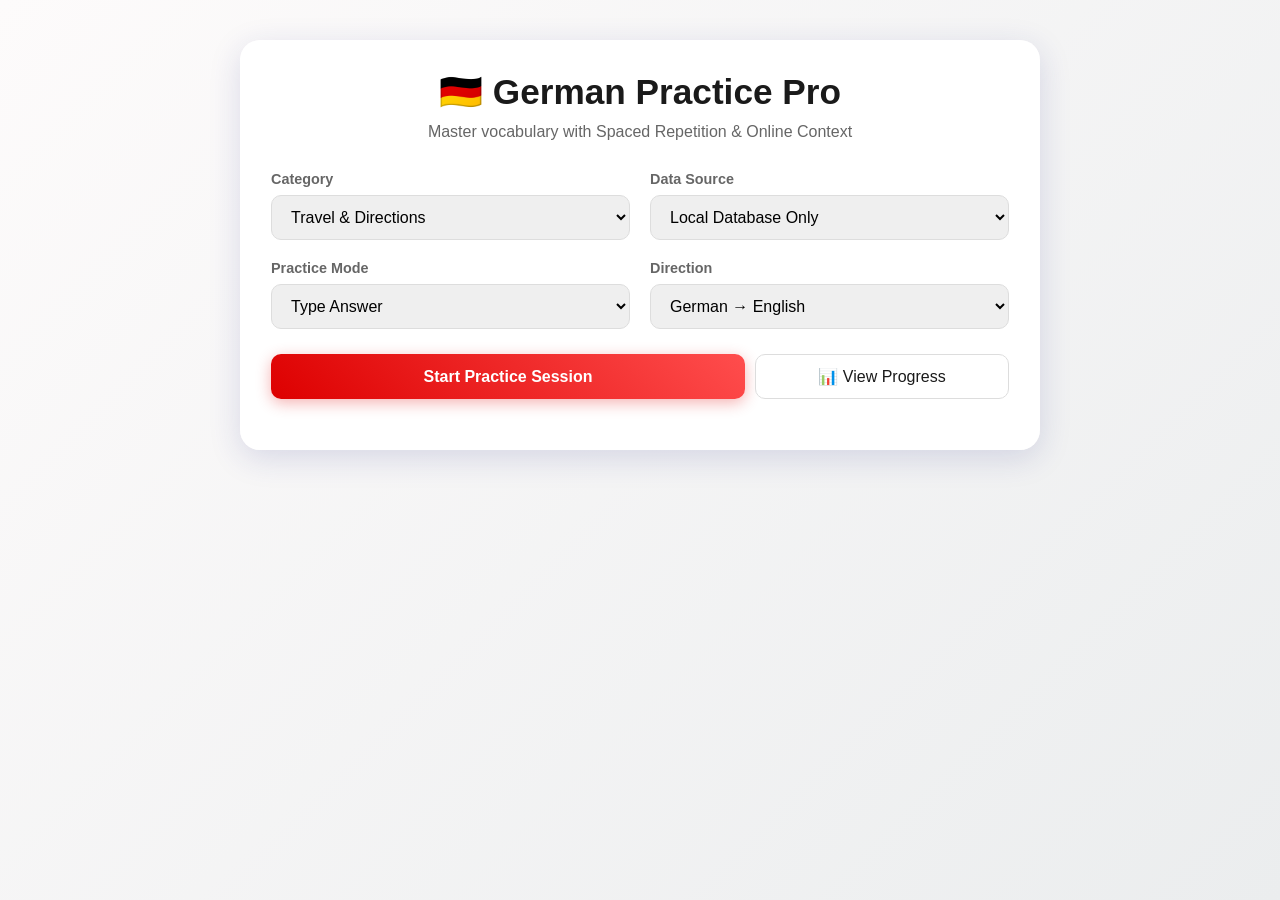
==== commit 83d3a9a1: "Update German vocabulary practice app with enhanced UI and features Key features implemented: - Upda" ====
--- a/index.html
+++ b/index.html
@@ -3,902 +3,875 @@
 <head>
     <meta charset="UTF-8">
     <meta name="viewport" content="width=device-width, initial-scale=1.0">
-    <title>German Master Pro | Advanced Practice</title>
+    <title>German Words Practice Pro</title>
     <style>
         :root {
-            --primary: #DD0000; /* German Red */
-            --secondary: #FFCE00; /* German Gold */
+            --primary: #DD0000;
+            --secondary: #FFCE00;
             --dark: #1a1a1a;
             --light: #f4f4f9;
             --glass: rgba(255, 255, 255, 0.95);
             --shadow: 0 8px 32px 0 rgba(31, 38, 135, 0.15);
             --success: #2ecc71;
             --error: #e74c3c;
-            --font-main: 'Segoe UI', Roboto, Helvetica, Arial, sans-serif;
-        }
-
-        * { box-sizing: border-box; margin: 0; padding: 0; }
+            --text-main: #333;
+            --text-sub: #666;
+        }
+
+        * { box-sizing: border-box; margin: 0; padding: 0; font-family: 'Segoe UI', Tahoma, Geneva, Verdana, sans-serif; }
         
         body {
-            font-family: var(--font-main);
-            background: linear-gradient(135deg, #1a1a1a 0%, #2c3e50 100%);
+            background: linear-gradient(135deg, #fdfbfb 0%, #ebedee 100%);
             min-height: 100vh;
-            color: var(--dark);
             display: flex;
             flex-direction: column;
             align-items: center;
             padding: 20px;
-        }
-
-        /* --- Layout & Containers --- */
-        .app-container {
+            color: var(--text-main);
+        }
+
+        .container {
             width: 100%;
             max-width: 800px;
             background: var(--glass);
+            backdrop-filter: blur(8px);
             border-radius: 20px;
             box-shadow: var(--shadow);
-            overflow: hidden;
-            position: relative;
-            min-height: 600px;
-            display: flex;
-            flex-direction: column;
-        }
-
-        header {
-            background: linear-gradient(90deg, var(--dark) 0%, #333 100%);
-            color: white;
-            padding: 20px;
-            text-align: center;
-            border-bottom: 4px solid var(--secondary);
-        }
-
-        h1 { font-size: 1.8rem; margin-bottom: 5px; }
-        .subtitle { font-size: 0.9rem; opacity: 0.8; }
-
-        main { flex: 1; padding: 20px; display: flex; flex-direction: column; }
-
-        /* --- Views Management --- */
-        .view { display: none; animation: fadeIn 0.3s ease; }
-        .view.active { display: block; }
-        
-        @keyframes fadeIn { from { opacity: 0; transform: translateY(10px); } to { opacity: 1; transform: translateY(0); } }
-
-        /* --- Setup Screen --- */
-        .setup-group { margin-bottom: 20px; }
-        label { display: block; margin-bottom: 8px; font-weight: bold; color: #555; }
+            padding: 30px;
+            margin-top: 20px;
+            border: 1px solid rgba(255, 255, 255, 0.18);
+        }
+
+        header { text-align: center; margin-bottom: 30px; }
+        h1 { color: var(--dark); margin-bottom: 10px; font-size: 2.2rem; }
+        .subtitle { color: var(--text-sub); font-size: 1rem; }
+
+        .controls-grid {
+            display: grid;
+            grid-template-columns: 1fr 1fr;
+            gap: 20px;
+            margin-bottom: 25px;
+        }
+
+        .control-group { display: flex; flex-direction: column; gap: 8px; }
+        label { font-weight: 600; font-size: 0.9rem; color: var(--text-sub); }
+        
         select, button {
-            width: 100%;
-            padding: 12px;
-            border-radius: 8px;
+            padding: 12px 15px;
+            border-radius: 10px;
             border: 1px solid #ddd;
             font-size: 1rem;
-            margin-bottom: 10px;
-        }
-        
-        button {
-            background: var(--primary);
+            transition: all 0.3s ease;
+        }
+
+        select:focus { outline: 2px solid var(--secondary); border-color: transparent; }
+
+        .btn-primary {
+            background: linear-gradient(45deg, var(--primary), #ff4d4d);
             color: white;
             border: none;
+            font-weight: bold;
             cursor: pointer;
+            box-shadow: 0 4px 15px rgba(221, 0, 0, 0.3);
+        }
+        .btn-primary:hover { transform: translateY(-2px); box-shadow: 0 6px 20px rgba(221, 0, 0, 0.4); }
+        .btn-primary:disabled { background: #ccc; cursor: not-allowed; transform: none; }
+
+        .btn-secondary {
+            background: white;
+            color: var(--dark);
+            border: 1px solid #ddd;
+            cursor: pointer;
+        }
+        .btn-secondary:hover { background: #f9f9f9; }
+
+        #practice-area {
+            display: none;
+            flex-direction: column;
+            align-items: center;
+            text-align: center;
+            animation: fadeIn 0.5s ease;
+        }
+
+        .mode-badge {
+            background: var(--secondary);
+            color: var(--dark);
+            padding: 5px 12px;
+            border-radius: 20px;
+            font-size: 0.8rem;
             font-weight: bold;
-            transition: transform 0.1s, background 0.2s;
-        }
-        button:hover { background: #bb0000; transform: translateY(-2px); }
-        button:active { transform: translateY(0); }
-        button.secondary { background: #555; }
-        button.outline { background: transparent; border: 2px solid var(--primary); color: var(--primary); }
-
-        .source-badge {
-            display: inline-block;
-            padding: 4px 8px;
-            border-radius: 4px;
-            font-size: 0.8rem;
-            background: #eee;
-            margin-left: 5px;
-        }
-        .source-badge.online { background: var(--secondary); color: var(--dark); }
-
-        /* --- Practice Area --- */
-        .mode-selector {
+            margin-bottom: 20px;
+            text-transform: uppercase;
+        }
+
+        .word-card {
+            background: white;
+            padding: 40px;
+            border-radius: 15px;
+            box-shadow: 0 4px 20px rgba(0,0,0,0.05);
+            width: 100%;
+            margin-bottom: 20px;
+            position: relative;
+        }
+
+        .main-word {
+            font-size: 3rem;
+            font-weight: 800;
+            color: var(--dark);
+            margin-bottom: 10px;
+            line-height: 1.2;
+        }
+
+        .context-example {
+            font-style: italic;
+            color: var(--text-sub);
+            margin-top: 15px;
+            padding-top: 15px;
+            border-top: 1px dashed #eee;
+            font-size: 1.1rem;
+            opacity: 0;
+            transform: translateY(10px);
+            transition: all 0.3s ease;
+        }
+        .context-example.visible { opacity: 1; transform: translateY(0); }
+
+        .input-group {
+            width: 100%;
             display: flex;
             gap: 10px;
             margin-bottom: 20px;
-            overflow-x: auto;
-            padding-bottom: 5px;
-        }
-        .mode-btn {
+        }
+
+        input[type="text"] {
             flex: 1;
-            min-width: 80px;
-            padding: 8px;
-            font-size: 0.9rem;
-            background: #eee;
-            color: #555;
-        }
-        .mode-btn.active {
-            background: var(--dark);
-            color: white;
-        }
-
-        .card-area {
-            flex: 1;
-            display: flex;
-            flex-direction: column;
-            align-items: center;
-            justify-content: center;
-            text-align: center;
-            min-height: 300px;
-        }
-
-        .word-display {
-            font-size: 3rem;
+            padding: 15px;
+            border: 2px solid #eee;
+            border-radius: 10px;
+            font-size: 1.1rem;
+            transition: border-color 0.3s;
+        }
+        input[type="text"]:focus { outline: none; border-color: var(--secondary); }
+
+        .feedback {
+            height: 20px;
+            margin-bottom: 15px;
             font-weight: bold;
-            margin: 20px 0;
-            color: var(--dark);
-            line-height: 1.2;
-        }
-        
-        .context-box {
-            background: #f8f9fa;
-            border-left: 4px solid var(--secondary);
-            padding: 15px;
-            margin: 15px 0;
-            border-radius: 4px;
-            width: 100%;
-            text-align: left;
-            display: none; /* Hidden by default */
-        }
-        .context-box.show { display: block; animation: slideDown 0.3s; }
-        .context-label { font-size: 0.8rem; color: #777; text-transform: uppercase; letter-spacing: 1px; }
-        .context-text { font-style: italic; color: #444; margin-top: 5px; }
-
-        @keyframes slideDown { from { opacity: 0; transform: translateY(-10px); } to { opacity: 1; transform: translateY(0); } }
-
-        /* Input Modes */
-        .input-area { width: 100%; max-width: 400px; margin-top: 20px; }
-        input[type="text"] {
-            width: 100%;
-            padding: 15px;
-            font-size: 1.2rem;
-            border: 2px solid #ddd;
-            border-radius: 10px;
-            text-align: center;
-            outline: none;
-        }
-        input[type="text"]:focus { border-color: var(--primary); }
-
-        /* Multiple Choice Grid */
+            font-size: 1rem;
+        }
+        .feedback.correct { color: var(--success); }
+        .feedback.wrong { color: var(--error); }
+
         .options-grid {
             display: grid;
             grid-template-columns: 1fr 1fr;
             gap: 15px;
             width: 100%;
-            margin-top: 20px;
         }
         .option-btn {
             background: white;
-            border: 2px solid #ddd;
-            color: var(--dark);
+            border: 2px solid #eee;
             padding: 15px;
+            border-radius: 10px;
             font-size: 1.1rem;
-        }
-        .option-btn:hover { border-color: var(--primary); background: #fff5f5; }
-
-        /* Sentence Builder */
-        .sentence-builder { width: 100%; }
-        .drop-zone {
-            min-height: 60px;
-            border: 2px dashed #ccc;
+            cursor: pointer;
+            transition: all 0.2s;
+        }
+        .option-btn:hover { border-color: var(--secondary); background: #fffdf5; }
+        .option-btn.selected { background: var(--secondary); border-color: var(--secondary); color: var(--dark); font-weight: bold; }
+        .option-btn.correct { background: var(--success); border-color: var(--success); color: white; }
+        .option-btn.wrong { background: var(--error); border-color: var(--error); color: white; }
+
+        .sentence-builder {
+            width: 100%;
+            min-height: 80px;
+            border: 2px dashed #ddd;
             border-radius: 10px;
-            padding: 10px;
-            margin-bottom: 20px;
+            padding: 15px;
             display: flex;
             flex-wrap: wrap;
-            gap: 8px;
-            align-items: center;
-            justify-content: center;
+            gap: 10px;
+            margin-bottom: 20px;
             background: #fafafa;
         }
         .word-bank {
             display: flex;
             flex-wrap: wrap;
-            gap: 8px;
+            gap: 10px;
             justify-content: center;
+            width: 100%;
         }
         .word-chip {
             background: white;
-            border: 1px solid #ccc;
-            padding: 8px 15px;
+            border: 1px solid #ddd;
+            padding: 8px 16px;
             border-radius: 20px;
             cursor: pointer;
             user-select: none;
-            transition: all 0.2s;
-        }
-        .word-chip:hover { background: var(--secondary); border-color: var(--secondary); }
-        .word-chip.used { opacity: 0.4; pointer-events: none; background: #ddd; }
-
-        /* Feedback States */
-        .correct { background-color: var(--success) !important; color: white !important; border-color: var(--success) !important; }
-        .wrong { background-color: var(--error) !important; color: white !important; border-color: var(--error) !important; animation: shake 0.4s; }
-        
-        @keyframes shake { 0%, 100% { transform: translateX(0); } 25% { transform: translateX(-5px); } 75% { transform: translateX(5px); } }
-
-        /* Progress Section */
+            box-shadow: 0 2px 5px rgba(0,0,0,0.05);
+            transition: transform 0.2s;
+        }
+        .word-chip:hover { transform: translateY(-2px); border-color: var(--secondary); }
+        .word-chip.used { opacity: 0.5; pointer-events: none; background: #eee; }
+
+        #progress-section {
+            display: none;
+            margin-top: 30px;
+            background: white;
+            padding: 25px;
+            border-radius: 15px;
+            box-shadow: var(--shadow);
+        }
         .stats-grid {
             display: grid;
-            grid-template-columns: repeat(2, 1fr);
-            gap: 15px;
+            grid-template-columns: repeat(auto-fit, minmax(150px, 1fr));
+            gap: 20px;
             margin-bottom: 20px;
         }
         .stat-card {
-            background: white;
+            text-align: center;
+            padding: 15px;
+            background: #f8f9fa;
+            border-radius: 10px;
+        }
+        .stat-value { font-size: 1.8rem; font-weight: bold; color: var(--primary); }
+        .stat-label { font-size: 0.9rem; color: var(--text-sub); }
+
+        .srs-info {
+            background: #e3f2fd;
+            color: #0d47a1;
             padding: 15px;
             border-radius: 10px;
-            text-align: center;
-            box-shadow: 0 2px 5px rgba(0,0,0,0.05);
-        }
-        .stat-val { font-size: 1.5rem; font-weight: bold; color: var(--primary); }
-        .stat-label { font-size: 0.8rem; color: #777; }
-
-        .progress-bar-container {
-            width: 100%;
-            height: 10px;
-            background: #eee;
-            border-radius: 5px;
-            margin: 10px 0;
-            overflow: hidden;
-        }
-        .progress-bar {
-            height: 100%;
-            background: linear-gradient(90deg, var(--secondary), var(--primary));
-            width: 0%;
-            transition: width 0.5s ease;
-        }
-
-        /* SRS Info */
-        .srs-toast {
-            position: absolute;
-            top: 10px;
-            right: 10px;
-            background: var(--dark);
-            color: white;
-            padding: 8px 12px;
-            border-radius: 20px;
-            font-size: 0.8rem;
-            opacity: 0;
-            transition: opacity 0.3s;
-            pointer-events: none;
-            z-index: 100;
-        }
-        .srs-toast.visible { opacity: 1; }
-
-        /* Loading Spinner */
-        .loader {
-            border: 4px solid #f3f3f3;
-            border-top: 4px solid var(--primary);
-            border-radius: 50%;
-            width: 30px;
-            height: 30px;
-            animation: spin 1s linear infinite;
-            margin: 20px auto;
+            margin-bottom: 20px;
+            font-size: 0.9rem;
             display: none;
         }
-        @keyframes spin { 0% { transform: rotate(0deg); } 100% { transform: rotate(360deg); } }
-
-        /* Responsive */
+
+        .audio-btn {
+            background: none;
+            border: none;
+            font-size: 1.5rem;
+            cursor: pointer;
+            color: var(--text-sub);
+            margin-bottom: 10px;
+        }
+        .audio-btn:hover { color: var(--primary); }
+
+        @keyframes fadeIn { from { opacity: 0; transform: translateY(10px); } to { opacity: 1; transform: translateY(0); } }
+
         @media (max-width: 600px) {
-            .word-display { font-size: 2rem; }
+            .controls-grid { grid-template-columns: 1fr; }
+            .main-word { font-size: 2.2rem; }
             .options-grid { grid-template-columns: 1fr; }
-            .app-container { border-radius: 0; min-height: 100vh; }
         }
     </style>
 </head>
 <body>
 
-<div class="app-container">
+<div class="container">
     <header>
-        <h1>🇩🇪 German Master Pro</h1>
-        <div class="subtitle">Advanced Vocabulary & SRS Training</div>
+        <h1>🇩🇪 German Practice Pro</h1>
+        <p class="subtitle">Master vocabulary with Spaced Repetition & Online Context</p>
     </header>
 
-    <div id="srs-toast" class="srs-toast">SRS Active: Prioritizing weak words</div>
-
-    <main>
-        <!-- SETUP VIEW -->
-        <div id="view-setup" class="view active">
-            <div class="setup-group">
+    <div id="setup-panel">
+        <div class="controls-grid">
+            <div class="control-group">
                 <label>Category</label>
                 <select id="category-select">
-                    <option value="all">All Categories</option>
+                    <option value="travel">Travel & Directions</option>
                     <option value="food">Food & Drink</option>
-                    <option value="travel">Travel & Directions</option>
-                    <option value="verbs">Common Verbs</option>
-                    <option value="phrases">Essential Phrases</option>
-                    <option value="business">Business</option>
+                    <option value="basics">Basic Phrases</option>
+                    <option value="numbers">Numbers & Time</option>
+                    <option value="family">Family & People</option>
+                    <option value="work">Work & Professions</option>
+                    <option value="house">House & Home</option>
+                    <option value="city">City & Transport</option>
+                    <option value="nature">Nature & Animals</option>
+                    <option value="emotions">Emotions & Adjectives</option>
                 </select>
             </div>
-
-            <div class="setup-group">
+            <div class="control-group">
                 <label>Data Source</label>
                 <select id="source-select">
-                    <option value="local">Local Database Only (Offline)</option>
-                    <option value="hybrid">Hybrid (Local + Online Fetch)</option>
+                    <option value="local">Local Database Only</option>
+                    <option value="hybrid">Hybrid (Local + Online API)</option>
                 </select>
-                <small style="color:#666; display:block; margin-top:5px;">
-                    Hybrid mode fetches real translations via API if local list is empty.
-                </small>
             </div>
-
-            <div class="setup-group">
+            <div class="control-group">
                 <label>Practice Mode</label>
-                <div class="mode-selector">
-                    <button class="mode-btn active" data-mode="input">Type Answer</button>
-                    <button class="mode-btn" data-mode="multiple">Multiple Choice</button>
-                    <button class="mode-btn" data-mode="listening">Listening</button>
-                    <button class="mode-btn" data-mode="sentence">Sentence Build</button>
-                </div>
+                <select id="mode-select">
+                    <option value="input">Type Answer</option>
+                    <option value="multiple">Multiple Choice</option>
+                    <option value="listening">Listening Dictation</option>
+                    <option value="sentence">Sentence Builder</option>
+                </select>
             </div>
-
-            <button id="btn-start">Start Practice Session</button>
-            <button class="secondary" id="btn-progress" style="margin-top: 10px;">📊 View Progress Stats</button>
-            
-            <div id="fetch-status" style="margin-top:15px; text-align:center; font-size:0.9rem;"></div>
-            <div class="loader" id="loader"></div>
-        </div>
-
-        <!-- PRACTICE VIEW -->
-        <div id="view-practice" class="view">
-            <div style="display:flex; justify-content:space-between; align-items:center; margin-bottom:15px;">
-                <button class="outline" style="width:auto; padding:5px 15px;" id="btn-exit">← Exit</button>
-                <span id="session-counter" style="font-weight:bold; color:#555;">Word 1/20</span>
-            </div>
-
-            <div class="card-area">
-                <!-- Dynamic Content Area -->
-                <div id="question-container">
-                    <div class="word-display" id="main-word">Loading...</div>
-                    
-                    <!-- Context Example (Hidden until needed) -->
-                    <div id="context-display" class="context-box">
-                        <div class="context-label">Example Usage</div>
-                        <div class="context-text" id="context-text">...</div>
-                    </div>
-
-                    <!-- Input Mode -->
-                    <div id="mode-input" class="input-area">
-                        <input type="text" id="user-input" placeholder="Type translation..." autocomplete="off">
-                        <button id="btn-check-input" style="margin-top:10px;">Check Answer</button>
-                    </div>
-
-                    <!-- Multiple Choice Mode -->
-                    <div id="mode-multiple" class="options-grid" style="display:none;"></div>
-
-                    <!-- Listening Mode -->
-                    <div id="mode-listening" class="input-area" style="display:none; text-align:center;">
-                        <button id="btn-play-audio" style="background:var(--dark); margin-bottom:15px; border-radius:50%; width:60px; height:60px; font-size:1.5rem;">🔊</button>
-                        <p style="margin-bottom:10px; color:#666;">Listen and type what you hear</p>
-                        <input type="text" id="listen-input" placeholder="Type here..." autocomplete="off">
-                        <button id="btn-check-listen" style="margin-top:10px;">Check</button>
-                    </div>
-
-                    <!-- Sentence Mode -->
-                    <div id="mode-sentence" class="sentence-builder" style="display:none; width:100%;">
-                        <p style="margin-bottom:10px; color:#666;">Build the sentence: <strong id="sentence-prompt">...</strong></p>
-                        <div class="drop-zone" id="sentence-drop"></div>
-                        <div class="word-bank" id="sentence-bank"></div>
-                        <button id="btn-check-sentence" style="margin-top:20px; width:100%;">Check Sentence</button>
-                    </div>
-                </div>
-
-                <!-- Feedback Area -->
-                <div id="feedback-area" style="margin-top:20px; text-align:center; display:none;">
-                    <h2 id="feedback-title" style="font-size:1.5rem; margin-bottom:5px;"></h2>
-                    <p id="feedback-msg" style="color:#666;"></p>
-                    <button id="btn-next" style="margin-top:15px; background:var(--dark);">Next Word →</button>
-                </div>
+            <div class="control-group">
+                <label>Direction</label>
+                <select id="direction-select">
+                    <option value="de-en">German → English</option>
+                    <option value="en-de">English → German</option>
+                </select>
             </div>
         </div>
-
-        <!-- PROGRESS VIEW -->
-        <div id="view-progress" class="view">
-            <button class="outline" style="width:auto; padding:5px 15px; margin-bottom:20px;" id="btn-back-setup">← Back to Setup</button>
-            
-            <h2 style="margin-bottom:20px;">Your Learning Stats</h2>
-            
-            <div class="stats-grid">
-                <div class="stat-card">
-                    <div class="stat-val" id="stat-total">0</div>
-                    <div class="stat-label">Words Practiced</div>
-                </div>
-                <div class="stat-card">
-                    <div class="stat-val" id="stat-accuracy">0%</div>
-                    <div class="stat-label">Accuracy</div>
-                </div>
-                <div class="stat-card">
-                    <div class="stat-val" id="stat-streak">0</div>
-                    <div class="stat-label">Day Streak</div>
-                </div>
-                <div class="stat-card">
-                    <div class="stat-val" id="stat-mastered">0</div>
-                    <div class="stat-label">Mastered Words</div>
-                </div>
+        
+        <div style="display: flex; gap: 10px; margin-bottom: 20px;">
+            <button id="start-btn" class="btn-primary" style="flex: 2;">Start Practice Session</button>
+            <button id="view-progress-btn" class="btn-secondary" style="flex: 1;">📊 View Progress</button>
+        </div>
+
+        <div id="srs-info" class="srs-info">
+            <strong>🧠 Smart Learning Active:</strong> Words you struggle with will appear more frequently. 
+            Correct answers increase the interval before review; wrong answers reset it.
+        </div>
+    </div>
+
+    <div id="practice-area">
+        <div class="mode-badge" id="current-mode-display">Type Answer</div>
+        
+        <div class="word-card">
+            <button id="audio-play-btn" class="audio-btn" style="display:none;">🔊</button>
+            <div class="main-word" id="question-word">Loading...</div>
+            <div class="context-example" id="context-display"></div>
+        </div>
+
+        <div id="input-container" style="width: 100%;"></div>
+
+        <div class="feedback" id="feedback-msg"></div>
+
+        <div style="display: flex; gap: 10px; width: 100%; justify-content: center;">
+            <button id="check-btn" class="btn-primary">Check Answer</button>
+            <button id="next-btn" class="btn-secondary" style="display:none;">Next Word →</button>
+            <button id="quit-btn" class="btn-secondary" style="background:#ffebee; color:#c62828; border:none;">End Session</button>
+        </div>
+    </div>
+
+    <div id="progress-section">
+        <h2>Your Learning Stats</h2>
+        <div class="stats-grid">
+            <div class="stat-card">
+                <div class="stat-value" id="stat-total">0</div>
+                <div class="stat-label">Words Practiced</div>
             </div>
-
-            <div class="stat-card" style="text-align:left; margin-bottom:20px;">
-                <label>SRS Review Queue</label>
-                <div class="progress-bar-container">
-                    <div class="progress-bar" id="srs-bar"></div>
-                </div>
-                <p style="font-size:0.9rem; color:#666; margin-top:5px;">
-                    <span id="srs-count">0</span> words due for review today.
-                </p>
+            <div class="stat-card">
+                <div class="stat-value" id="stat-accuracy">0%</div>
+                <div class="stat-label">Accuracy</div>
             </div>
-
-            <button class="secondary" id="btn-reset-data" style="margin-top:20px; background:#e74c3c;">Reset All Data</button>
+            <div class="stat-card">
+                <div class="stat-value" id="stat-streak">0</div>
+                <div class="stat-label">Day Streak</div>
+            </div>
+            <div class="stat-card">
+                <div class="stat-value" id="stat-mastered">0</div>
+                <div class="stat-label">Mastered Words</div>
+            </div>
         </div>
-    </main>
+        <button id="reset-progress-btn" class="btn-secondary" style="width: 100%; color: #e74c3c; border-color: #e74c3c;">Reset All Progress</button>
+        <button id="back-to-setup-btn" class="btn-primary" style="width: 100%; margin-top: 10px;">← Back to Practice</button>
+    </div>
 </div>
 
 <script>
-/**
- * GERMAN MASTER PRO - COMPLETE REWORK
- * Features: SRS, Online Fetching (MyMemory API), Listening, Sentence Building
- */
-
-// --- 1. CONFIGURATION & STATE ---
-const CONFIG = {
-    apiBase: 'https://api.mymemory.translated.net/get',
-    speechLang: 'de-DE',
-    srsIntervals: [1, 3, 7, 14, 30] // Days
+const localVocab = {
+    travel: [
+        { de: "der Bahnhof", en: "the train station", example: "Der Zug kommt am Bahnhof an." },
+        { de: "das Flugzeug", en: "the airplane", example: "Das Flugzeug landet um 10 Uhr." },
+        { de: "die Fahrkarte", en: "the ticket", example: "Haben Sie Ihre Fahrkarte?" },
+        { de: "reisen", en: "to travel", example: "Wir reisen gerne nach Italien." },
+        { de: "der Urlaub", en: "the vacation", example: "Der Urlaub war sehr erholsam." },
+        { de: "das Hotel", en: "the hotel", example: "Das Hotel liegt im Zentrum." },
+        { de: "der Flughafen", en: "the airport", example: "Der Flughafen ist weit entfernt." },
+        { de: "die Grenze", en: "the border", example: "Wir überqueren die Grenze." },
+        { de: "der Pass", en: "the passport", example: "Zeigen Sie bitte Ihren Pass." },
+        { de: "die Karte", en: "the map", example: "Ich habe die Karte verloren." }
+    ],
+    food: [
+        { de: "das Brot", en: "the bread", example: "Das Brot ist frisch." },
+        { de: "trinken", en: "to drink", example: "Möchtest du Wasser trinken?" },
+        { de: "der Apfel", en: "the apple", example: "Ein Apfel am Tag hält den Doktor fern." },
+        { de: "das Fleisch", en: "the meat", example: "Ich esse kein Fleisch." },
+        { de: "der Käse", en: "the cheese", example: "Der Käse schmeckt gut." },
+        { de: "das Wasser", en: "the water", example: "Ein Glas Wasser, bitte." },
+        { de: "essen", en: "to eat", example: "Wir essen zu Abend." },
+        { de: "der Hunger", en: "the hunger", example: "Ich habe großen Hunger." }
+    ],
+    basics: [
+        { de: "Hallo", en: "Hello", example: "Hallo, wie geht es dir?" },
+        { de: "Danke", en: "Thank you", example: "Vielen Dank für deine Hilfe." },
+        { de: "Bitte", en: "Please / You're welcome", example: "Das ist bitte für dich." },
+        { de: "Entschuldigung", en: "Excuse me / Sorry", example: "Entschuldigung, wo ist die Toilette?" },
+        { de: "Ja", en: "Yes", example: "Ja, das stimmt." },
+        { de: "Nein", en: "No", example: "Nein, danke." },
+        { de: "Guten Morgen", en: "Good morning", example: "Guten Morgen, schlaf gut?" },
+        { de: "Auf Wiedersehen", en: "Goodbye", example: "Auf Wiedersehen und bis bald!" }
+    ],
+    numbers: [
+        { de: "eins", en: "one", example: "Eins, zwei, drei." },
+        { de: "zwei", en: "two", example: "Ich habe zwei Brüder." },
+        { de: "drei", en: "three", example: "Drei Tassen Kaffee, bitte." },
+        { de: "vier", en: "four", example: "Es ist vier Uhr." },
+        { de: "fünf", en: "five", example: "Finger an einer Hand sind fünf." },
+        { de: "zehn", en: "ten", example: "Das kostet zehn Euro." },
+        { de: "hundert", en: "hundred", example: "Ein Hundert Jahre." },
+        { de: "die Uhrzeit", en: "the time", example: "Wie spät ist die Uhrzeit?" }
+    ],
+    family: [
+        { de: "die Mutter", en: "the mother", example: "Meine Mutter kocht gut." },
+        { de: "der Vater", en: "the father", example: "Der Vater liest die Zeitung." },
+        { de: "das Kind", en: "the child", example: "Das Kind spielt im Garten." },
+        { de: "die Schwester", en: "the sister", example: "Sie ist meine ältere Schwester." },
+        { de: "der Bruder", en: "the brother", example: "Mein Bruder ist groß." },
+        { de: "die Familie", en: "the family", example: "Die Familie ist wichtig." }
+    ],
+    work: [
+        { de: "die Arbeit", en: "the work/job", example: "Die Arbeit macht Spaß." },
+        { de: "der Beruf", en: "the profession", example: "Was ist dein Beruf?" },
+        { de: "der Lehrer", en: "the teacher (male)", example: "Der Lehrer erklärt die Grammatik." },
+        { de: "der Arzt", en: "the doctor", example: "Der Arzt hilft dem Patienten." },
+        { de: "das Büro", en: "the office", example: "Ich gehe ins Büro." },
+        { de: "verdienen", en: "to earn", example: "Er verdient gut." }
+    ],
+    house: [
+        { de: "das Haus", en: "the house", example: "Das Haus ist alt." },
+        { de: "die Wohnung", en: "the apartment", example: "Die Wohnung ist klein aber fein." },
+        { de: "das Zimmer", en: "the room", example: "Mein Zimmer ist oben." },
+        { de: "die Küche", en: "the kitchen", example: "Wir essen in der Küche." },
+        { de: "das Bad", en: "the bathroom", example: "Das Bad ist sauber." },
+        { de: "der Schlüssel", en: "the key", example: "Wo ist der Schlüssel?" }
+    ],
+    city: [
+        { de: "die Stadt", en: "the city", example: "Berlin ist eine große Stadt." },
+        { de: "die Straße", en: "the street", example: "Die Straße ist lang." },
+        { de: "der Platz", en: "the square", example: "Wir treffen uns auf dem Platz." },
+        { de: "die Ampel", en: "the traffic light", example: "Die Ampel ist rot." },
+        { de: "der Bus", en: "the bus", example: "Der Bus kommt gleich." },
+        { de: "die U-Bahn", en: "the subway", example: "Wir fahren mit der U-Bahn." }
+    ],
+    nature: [
+        { de: "der Baum", en: "the tree", example: "Der Baum ist hoch." },
+        { de: "die Blume", en: "the flower", example: "Die Blume blüht." },
+        { de: "der Hund", en: "the dog", example: "Der Hund bellt." },
+        { de: "die Katze", en: "the cat", example: "Die Katze schläft." },
+        { de: "der Wald", en: "the forest", example: "Wir gehen in den Wald." },
+        { de: "die Sonne", en: "the sun", example: "Die Sonne scheint." }
+    ],
+    emotions: [
+        { de: "glücklich", en: "happy", example: "Ich bin sehr glücklich." },
+        { de: "traurig", en: "sad", example: "Warum bist du traurig?" },
+        { de: "müde", en: "tired", example: "Ich bin müde und gehe schlafen." },
+        { de: "wütend", en: "angry", example: "Er ist wütend auf mich." },
+        { de: "nervös", en: "nervous", example: "Sie ist nervös vor der Prüfung." },
+        { de: "langweilig", en: "boring", example: "Der Film war langweilig." }
+    ]
 };
 
-const STATE = {
-    currentView: 'setup',
+let currentSession = {
+    words: [],
+    currentIndex: 0,
+    correctCount: 0,
+    totalCount: 0,
     mode: 'input',
-    category: 'all',
-    source: 'local',
-    sessionQueue: [],
-    currentWord: null,
-    stats: {
-        totalPracticed: 0,
+    direction: 'de-en',
+    activeWord: null
+};
+
+let userProgress = JSON.parse(localStorage.getItem('germanAppProgress')) || {
+    totalPracticed: 0,
+    correctAnswers: 0,
+    streak: 0,
+    lastLogin: null,
+    masteredWords: []
+};
+
+const setupPanel = document.getElementById('setup-panel');
+const practiceArea = document.getElementById('practice-area');
+const progressSection = document.getElementById('progress-section');
+const srsInfo = document.getElementById('srs-info');
+const questionWord = document.getElementById('question-word');
+const contextDisplay = document.getElementById('context-display');
+const feedbackMsg = document.getElementById('feedback-msg');
+const inputContainer = document.getElementById('input-container');
+const audioBtn = document.getElementById('audio-play-btn');
+
+document.addEventListener('DOMContentLoaded', () => {
+    updateStatsUI();
+    
+    document.getElementById('start-btn').addEventListener('click', startSession);
+    document.getElementById('view-progress-btn').addEventListener('click', showProgress);
+    document.getElementById('back-to-setup-btn').addEventListener('click', showSetup);
+    document.getElementById('quit-btn').addEventListener('click', showSetup);
+    document.getElementById('reset-progress-btn').addEventListener('click', resetProgress);
+    document.getElementById('check-btn').addEventListener('click', checkAnswer);
+    document.getElementById('next-btn').addEventListener('click', nextWord);
+    audioBtn.addEventListener('click', playAudio);
+});
+
+async function startSession() {
+    const category = document.getElementById('category-select').value;
+    const source = document.getElementById('source-select').value;
+    const mode = document.getElementById('mode-select').value;
+    const direction = document.getElementById('direction-select').value;
+
+    currentSession = {
+        words: [],
+        currentIndex: 0,
         correctCount: 0,
-        streak: 0,
-        lastLogin: null,
-        wordHistory: {} // { "german_word": { ease: 2.5, nextReview: timestamp, count: 5 } }
-    },
-    fetchedWords: [] // Cache for online words
-};
-
-// --- 2. LOCAL DATABASE (Fallback & Base) ---
-const LOCAL_DB = [
-    { de: "der Apfel", en: "the apple", cat: "food", context: "Der Apfel ist rot." },
-    { de: "das Brot", en: "the bread", cat: "food", context: "Ich esse Brot zum Frühstück." },
-    { de: "gehen", en: "to go", cat: "verbs", context: "Wir gehen nach Hause." },
-    { de: "sehen", en: "to see", cat: "verbs", context: "Kannst du das sehen?" },
-    { de: "Guten Tag", en: "Good day", cat: "phrases", context: "Guten Tag, wie geht es Ihnen?" },
-    { de: "Danke schön", en: "Thank you very much", cat: "phrases", context: "Danke schön für Ihre Hilfe." },
-    { de: "der Zug", en: "the train", cat: "travel", context: "Der Zug hat Verspätung." },
-    { de: "das Hotel", en: "the hotel", cat: "travel", context: "Das Hotel liegt im Zentrum." },
-    { de: "arbeiten", en: "to work", cat: "business", context: "Er arbeitet in einer Bank." },
-    { de: "die Sitzung", en: "the meeting", cat: "business", context: "Die Sitzung beginnt um neun." }
-];
-
-// --- 3. API SERVICE (Online Fetching) ---
-const ApiService = {
-    async fetchCategory(category) {
-        if (STATE.source === 'local') return [];
-        
-        const loader = document.getElementById('loader');
-        const status = document.getElementById('fetch-status');
-        loader.style.display = 'block';
-        status.textContent = "Fetching online vocabulary...";
-
+        totalCount: 0,
+        mode: mode,
+        direction: direction,
+        activeWord: null
+    };
+
+    srsInfo.style.display = 'block';
+
+    let words = [...(localVocab[category] || [])];
+
+    if (source === 'hybrid') {
         try {
-            // Map categories to search terms for API
-            const terms = {
-                'food': 'food items german',
-                'travel': 'travel phrases german',
-                'verbs': 'common german verbs',
-                'phrases': 'basic german greetings',
-                'business': 'business german vocabulary'
-            };
-            
-            const query = terms[category] || 'german vocabulary';
-            // Fetching a broad set and filtering client-side because free APIs are limited
-            const url = `${CONFIG.apiBase}?q=${encodeURIComponent(query)}&langpair=de|EN&mmax=10`;
-            
-            const response = await fetch(url);
-            const data = await response.json();
-            
-            if (data.responseStatus === 200 && data.matches) {
-                const cleaned = data.matches.map(m => ({
-                    de: m.segment.split('=')[0]?.trim() || m.segment, // Simple parsing hack for demo
+            const onlineWords = await fetchOnlineWords(category, direction);
+            if (onlineWords.length > 0) {
+                const existingDe = new Set(words.map(w => w.de.toLowerCase()));
+                onlineWords.forEach(w => {
+                    if (!existingDe.has(w.de.toLowerCase())) {
+                        words.push(w);
+                    }
+                });
+            }
+        } catch (e) {
+            console.warn("Online fetch failed, using local only.", e);
+        }
+    }
+
+    if (words.length === 0) {
+        alert("No words found for this category. Try another or check connection.");
+        return;
+    }
+
+    currentSession.words = words.sort(() => Math.random() - 0.5);
+    
+    setupPanel.style.display = 'none';
+    progressSection.style.display = 'none';
+    practiceArea.style.display = 'flex';
+    
+    document.getElementById('current-mode-display').textContent = 
+        mode === 'input' ? 'Type Answer' : 
+        mode === 'multiple' ? 'Multiple Choice' : 
+        mode === 'listening' ? 'Listening Dictation' : 'Sentence Builder';
+
+    loadCurrentWord();
+}
+
+async function fetchOnlineWords(category, direction) {
+    const keywords = {
+        travel: "travel station airport ticket",
+        food: "food bread water apple eat drink",
+        basics: "hello thank you please yes no",
+        numbers: "one two three four five time clock",
+        family: "mother father sister brother child family",
+        work: "work job office teacher doctor earn",
+        house: "house apartment room kitchen bathroom key",
+        city: "city street square bus subway traffic",
+        nature: "tree flower dog cat forest sun nature",
+        emotions: "happy sad tired angry nervous boring"
+    };
+
+    const query = keywords[category] || category;
+    const url = `https://api.mymemory.translated.net/get?q=${encodeURIComponent(query)}&langpair=de|EN`;
+    
+    try {
+        const res = await fetch(url);
+        const data = await res.json();
+        
+        if (data.responseStatus === 200 && data.matches) {
+            return data.matches
+                .filter(m => m.quality >= 0.6)
+                .map(m => ({
+                    de: m.segment,
                     en: m.translation,
-                    cat: category,
-                    context: "", // API doesn't always give context
-                    isOnline: true
-                })).filter(w => w.de.length > 2 && w.en.length > 2); // Basic validation
-                
-                loader.style.display = 'none';
-                status.textContent = `Fetched ${cleaned.length} words online.`;
-                return cleaned;
+                    example: "",
+                    source: 'online'
+                }))
+                .slice(0, 10);
+        }
+    } catch (err) {
+        console.error("API Error:", err);
+    }
+    return [];
+}
+
+function loadCurrentWord() {
+    if (currentSession.currentIndex >= currentSession.words.length) {
+        endSession();
+        return;
+    }
+
+    const wordObj = currentSession.words[currentSession.currentIndex];
+    currentSession.activeWord = wordObj;
+    
+    const isDeToEn = currentSession.direction === 'de-en';
+    const questionText = isDeToEn ? wordObj.de : wordObj.en;
+    const answerText = isDeToEn ? wordObj.en : wordObj.de;
+
+    questionWord.textContent = questionText;
+    contextDisplay.textContent = wordObj.example || "";
+    contextDisplay.classList.remove('visible');
+    feedbackMsg.textContent = "";
+    feedbackMsg.className = "feedback";
+    document.getElementById('next-btn').style.display = 'none';
+    document.getElementById('check-btn').style.display = 'inline-block';
+    audioBtn.style.display = (currentSession.mode === 'listening') ? 'inline-block' : 'none';
+
+    inputContainer.innerHTML = '';
+    
+    if (currentSession.mode === 'input' || currentSession.mode === 'listening') {
+        const input = document.createElement('input');
+        input.type = 'text';
+        input.placeholder = 'Type translation here...';
+        input.id = 'user-input';
+        input.autocomplete = 'off';
+        inputContainer.appendChild(input);
+        
+        setTimeout(() => {
+            input.focus();
+            if(currentSession.mode === 'listening') playAudio();
+        }, 100);
+
+        input.addEventListener('keypress', (e) => {
+            if (e.key === 'Enter') checkAnswer();
+        });
+
+    } else if (currentSession.mode === 'multiple') {
+        const grid = document.createElement('div');
+        grid.className = 'options-grid';
+        
+        const allWords = currentSession.words;
+        const correctAnswer = answerText;
+        let options = [correctAnswer];
+        
+        while (options.length < 4) {
+            const randomWord = allWords[Math.floor(Math.random() * allWords.length)];
+            const randomAns = isDeToEn ? randomWord.en : randomWord.de;
+            if (!options.includes(randomAns) && randomAns !== "") {
+                options.push(randomAns);
             }
-            throw new Error("API Limit or Error");
-        } catch (err) {
-            console.warn("API Fetch failed, falling back to local", err);
-            loader.style.display = 'none';
-            status.textContent = "Online fetch failed. Using local database.";
-            return [];
-        }
-    }
-};
-
-// --- 4. SRS ENGINE ---
-const SRSEngine = {
-    getDueWords(allWords) {
-        const now = Date.now();
-        const oneDay = 24 * 60 * 60 * 1000;
-        
-        // Filter words that are due for review
-        return allWords.filter(word => {
-            const history = STATE.stats.wordHistory[word.de] || {};
-            const nextReview = history.nextReview || 0;
-            return nextReview <= now;
-        });
-    },
-
-    update(wordKey, isCorrect) {
-        if (!STATE.stats.wordHistory[wordKey]) {
-            STATE.stats.wordHistory[wordKey] = { ease: 2.5, interval: 0, reviews: 0, nextReview: 0 };
-        }
-        
-        const record = STATE.stats.wordHistory[wordKey];
-        
-        if (isCorrect) {
-            record.reviews++;
-            record.interval = record.interval === 0 ? 1 : Math.round(record.interval * record.ease);
-            record.ease = Math.max(1.3, record.ease + 0.1); // Increase ease
-        } else {
-            record.interval = 1; // Reset to 1 day
-            record.ease = Math.max(1.3, record.ease - 0.2); // Decrease ease
-        }
-        
-        record.nextReview = Date.now() + (record.interval * 24 * 60 * 60 * 1000);
-        this.saveStats();
-    },
-
-    saveStats() {
-        localStorage.setItem('germanMasterStats', JSON.stringify(STATE.stats));
-    },
-
-    loadStats() {
-        const saved = localStorage.getItem('germanMasterStats');
-        if (saved) STATE.stats = { ...STATE.stats, ...JSON.parse(saved) };
-        
-        // Handle streak logic
-        const today = new Date().toDateString();
-        if (STATE.stats.lastLogin !== today) {
-            const yesterday = new Date(Date.now() - 86400000).toDateString();
-            if (STATE.stats.lastLogin !== yesterday) {
-                STATE.stats.streak = 0; // Broken streak
-            }
-            STATE.stats.lastLogin = today;
-            STATE.stats.streak++;
-            this.saveStats();
-        }
-    }
-};
-
-// --- 5. UI CONTROLLER ---
-const UI = {
-    showView(viewId) {
-        document.querySelectorAll('.view').forEach(el => el.classList.remove('active'));
-        document.getElementById(`view-${viewId}`).classList.add('active');
-        STATE.currentView = viewId;
-    },
-
-    toggleMode(btn) {
-        document.querySelectorAll('.mode-btn').forEach(b => b.classList.remove('active'));
-        btn.classList.add('active');
-        STATE.mode = btn.dataset.mode;
-    },
-
-    renderQuestion(word) {
-        const container = document.getElementById('question-container');
-        const mainWord = document.getElementById('main-word');
-        const contextBox = document.getElementById('context-display');
-        const feedback = document.getElementById('feedback-area');
-        
-        // Reset UI
-        feedback.style.display = 'none';
-        contextBox.classList.remove('show');
-        
-        // Set Main Word
-        mainWord.textContent = STATE.mode === 'listening' ? "🔊 Listen" : word.de;
-        if(STATE.mode === 'listening') this.speak(word.de);
-
-        // Show Context if available
-        if (word.context) {
-            document.getElementById('context-text').textContent = `"${word.context}"`;
-            setTimeout(() => contextBox.classList.add('show'), 500);
-        }
-
-        // Render Specific Mode Inputs
-        document.getElementById('mode-input').style.display = 'none';
-        document.getElementById('mode-multiple').style.display = 'none';
-        document.getElementById('mode-listening').style.display = 'none';
-        document.getElementById('mode-sentence').style.display = 'none';
-
-        if (STATE.mode === 'input') {
-            document.getElementById('mode-input').style.display = 'block';
-            document.getElementById('user-input').value = '';
-            document.getElementById('user-input').focus();
-        } 
-        else if (STATE.mode === 'multiple') {
-            document.getElementById('mode-multiple').style.display = 'grid';
-            this.generateOptions(word);
-        }
-        else if (STATE.mode === 'listening') {
-            document.getElementById('mode-listening').style.display = 'block';
-            document.getElementById('listen-input').value = '';
-            document.getElementById('listen-input').focus();
-        }
-        else if (STATE.mode === 'sentence') {
-            document.getElementById('mode-sentence').style.display = 'block';
-            this.setupSentenceMode(word);
-        }
-    },
-
-    generateOptions(correctWord) {
-        const grid = document.getElementById('mode-multiple');
-        grid.innerHTML = '';
-        
-        // Get 3 distractors
-        const allWords = [...LOCAL_DB, ...STATE.fetchedWords];
-        const distractors = allWords
-            .filter(w => w.en !== correctWord.en)
-            .sort(() => 0.5 - Math.random())
-            .slice(0, 3);
-        
-        const options = [correctWord, ...distractors].sort(() => 0.5 - Math.random());
-        
+            if (allWords.length < 4) break; 
+        }
+        
+        options.sort(() => Math.random() - 0.5);
+
         options.forEach(opt => {
             const btn = document.createElement('button');
             btn.className = 'option-btn';
-            btn.textContent = opt.en;
-            btn.onclick = () => this.handleAnswer(opt.en === correctWord.en);
+            btn.textContent = opt;
+            btn.onclick = () => selectOption(btn, opt, correctAnswer);
             grid.appendChild(btn);
         });
-    },
-
-    setupSentenceMode(word) {
-        // Simple sentence builder: Use the context sentence or create a dummy one
-        const sentence = word.context || `${word.de} ist wichtig.`;
+        inputContainer.appendChild(grid);
+
+    } else if (currentSession.mode === 'sentence') {
+        const sentence = wordObj.example || `${questionText} ist ${answerText}.`;
         const words = sentence.split(' ');
-        
-        document.getElementById('sentence-prompt').textContent = word.en;
-        const dropZone = document.getElementById('sentence-drop');
-        const bank = document.getElementById('sentence-bank');
-        
-        dropZone.innerHTML = '';
-        bank.innerHTML = '';
-        
-        // Scramble
-        const scrambled = [...words].sort(() => 0.5 - Math.random());
-        
-        scrambled.forEach((w, idx) => {
+        const shuffled = [...words].sort(() => Math.random() - 0.5);
+        
+        const builderZone = document.createElement('div');
+        builderZone.className = 'sentence-builder';
+        builderZone.id = 'sentence-target';
+        
+        const bankZone = document.createElement('div');
+        bankZone.className = 'word-bank';
+        bankZone.id = 'sentence-bank';
+
+        shuffled.forEach((w, idx) => {
             const chip = document.createElement('div');
             chip.className = 'word-chip';
             chip.textContent = w;
             chip.dataset.idx = idx;
-            chip.onclick = () => {
-                if(chip.parentElement === bank) {
-                    dropZone.appendChild(chip);
-                } else {
-                    bank.appendChild(chip);
-                }
-            };
-            bank.appendChild(chip);
+            chip.onclick = () => moveWord(chip, builderZone, bankZone);
+            bankZone.appendChild(chip);
         });
 
-        // Store correct answer for checking
-        window.currentSentenceAnswer = sentence;
-    },
-
-    speak(text) {
-        if ('speechSynthesis' in window) {
-            const utterance = new SpeechSynthesisUtterance(text);
-            utterance.lang = 'de-DE';
-            window.speechSynthesis.speak(utterance);
-        }
-    },
-
-    showFeedback(isCorrect, correctAnswer) {
-        const feedback = document.getElementById('feedback-area');
-        const title = document.getElementById('feedback-title');
-        const msg = document.getElementById('feedback-msg');
-        
-        feedback.style.display = 'block';
-        
-        if (isCorrect) {
-            title.textContent = "Richtig! 🎉";
-            title.style.color = "var(--success)";
-            msg.textContent = "";
-            // Play success sound optionally
-        } else {
-            title.textContent = "Falsch ❌";
-            title.style.color = "var(--error)";
-            msg.textContent = `Correct: ${correctAnswer}`;
-        }
-        
-        document.getElementById('btn-next').focus();
-    },
-
-    updateStatsUI() {
-        document.getElementById('stat-total').textContent = STATE.stats.totalPracticed;
-        const acc = STATE.stats.totalPracticed > 0 
-            ? Math.round((STATE.stats.correctCount / STATE.stats.totalPracticed) * 100) 
-            : 0;
-        document.getElementById('stat-accuracy').textContent = acc + "%";
-        document.getElementById('stat-streak').textContent = STATE.stats.streak;
-        
-        const mastered = Object.values(STATE.stats.wordHistory).filter(r => r.reviews >= 5).length;
-        document.getElementById('stat-mastered').textContent = mastered;
-
-        // SRS Queue Count
-        const dueCount = SRSEngine.getDueWords([...LOCAL_DB, ...STATE.fetchedWords]).length;
-        document.getElementById('srs-count').textContent = dueCount;
-        document.getElementById('srs-bar').style.width = Math.min(100, (dueCount / 20) * 100) + "%";
-    }
-};
-
-// --- 6. MAIN LOGIC CONTROLLER ---
-const App = {
-    init() {
-        SRSEngine.loadStats();
-        this.bindEvents();
-        UI.updateStatsUI();
-    },
-
-    bindEvents() {
-        // Navigation
-        document.getElementById('btn-start').onclick = () => this.startSession();
-        document.getElementById('btn-exit').onclick = () => UI.showView('setup');
-        document.getElementById('btn-progress').onclick = () => {
-            UI.updateStatsUI();
-            UI.showView('progress');
-        };
-        document.getElementById('btn-back-setup').onclick = () => UI.showView('setup');
-        document.getElementById('btn-reset-data').onclick = () => {
-            if(confirm("Delete all progress?")) {
-                localStorage.removeItem('germanMasterStats');
-                location.reload();
+        inputContainer.appendChild(builderZone);
+        inputContainer.appendChild(bankZone);
+    }
+}
+
+function moveWord(chip, target, source) {
+    if (chip.parentElement === source) {
+        target.appendChild(chip);
+    } else {
+        source.appendChild(chip);
+    }
+}
+
+function selectOption(btn, selected, correct) {
+    const allBtns = document.querySelectorAll('.option-btn');
+    allBtns.forEach(b => b.disabled = true);
+
+    const isCorrect = selected.trim().toLowerCase() === correct.trim().toLowerCase();
+    
+    if (isCorrect) {
+        btn.classList.add('correct');
+        handleCorrect();
+    } else {
+        btn.classList.add('wrong');
+        allBtns.forEach(b => {
+            if (b.textContent.trim().toLowerCase() === correct.trim().toLowerCase()) {
+                b.classList.add('correct');
             }
-        };
-
-        // Mode Selection
-        document.querySelectorAll('.mode-btn').forEach(btn => {
-            btn.onclick = (e) => UI.toggleMode(e.target);
         });
-
-        // Check Buttons
-        document.getElementById('btn-check-input').onclick = () => this.checkInput();
-        document.getElementById('user-input').onkeypress = (e) => { if(e.key==='Enter') this.checkInput(); };
-        
-        document.getElementById('btn-check-listen').onclick = () => this.checkListening();
-        document.getElementById('listen-input').onkeypress = (e) => { if(e.key==='Enter') this.checkListening(); };
-        document.getElementById('btn-play-audio').onclick = () => {
-            if(STATE.currentWord) UI.speak(STATE.currentWord.de);
-        };
-
-        document.getElementById('btn-check-sentence').onclick = () => this.checkSentence();
-        document.getElementById('btn-next').onclick = () => this.nextWord();
-    },
-
-    async startSession() {
-        STATE.category = document.getElementById('category-select').value;
-        STATE.source = document.getElementById('source-select').value;
-        
-        let pool = [...LOCAL_DB];
-        
-        // Filter Local
-        if (STATE.category !== 'all') {
-            pool = pool.filter(w => w.cat === STATE.category);
-        }
-
-        // Fetch Online if Hybrid
-        if (STATE.source === 'hybrid') {
-            const onlineWords = await ApiService.fetchCategory(STATE.category);
-            STATE.fetchedWords = onlineWords;
-            pool = [...pool, ...onlineWords];
-        }
-
-        if (pool.length === 0) {
-            alert("No words found for this category.");
-            return;
-        }
-
-        // Apply SRS: Prioritize due words, then random
-        const dueWords = SRSEngine.getDueWords(pool);
-        const remaining = pool.filter(w => !dueWords.includes(w));
-        
-        // Mix: 50% due words, 50% random new/review
-        STATE.sessionQueue = [
-            ...dueWords.sort(() => 0.5 - Math.random()).slice(0, 10),
-            ...remaining.sort(() => 0.5 - Math.random()).slice(0, 10)
-        ];
-
-        if (STATE.sessionQueue.length === 0) {
-             // Fallback if SRS filters everything out (rare)
-             STATE.sessionQueue = pool.sort(() => 0.5 - Math.random()).slice(0, 10);
-        }
-
-        UI.showView('practice');
-        this.loadNextWord();
-    },
-
-    loadNextWord() {
-        if (STATE.sessionQueue.length === 0) {
-            alert("Session Complete! Great job.");
-            UI.showView('setup');
-            return;
-        }
-
-        STATE.currentWord = STATE.sessionQueue.pop();
-        document.getElementById('session-counter').textContent = `Words Left: ${STATE.sessionQueue.length + 1}`;
-        UI.renderQuestion(STATE.currentWord);
-    },
-
-    checkInput() {
-        const input = document.getElementById('user-input').value.trim().toLowerCase();
-        const target = STATE.currentWord.en.toLowerCase();
-        // Simple normalization: remove punctuation
-        const cleanInput = input.replace(/[.,\/#!$%\^&\*;:{}=\-_`~()]/g,"");
-        const cleanTarget = target.replace(/[.,\/#!$%\^&\*;:{}=\-_`~()]/g,"");
-        
-        const isCorrect = cleanInput === cleanTarget || cleanTarget.includes(cleanInput);
-        this.processResult(isCorrect, STATE.currentWord.en);
-    },
-
-    checkListening() {
-        const input = document.getElementById('listen-input').value.trim().toLowerCase();
-        const target = STATE.currentWord.de.toLowerCase(); // Expecting German input for listening
-        const isCorrect = input === target;
-        this.processResult(isCorrect, STATE.currentWord.de);
-    },
-
-    checkSentence() {
-        const built = Array.from(document.getElementById('sentence-drop').children)
-            .map(c => c.textContent).join(' ');
-        const target = window.currentSentenceAnswer;
-        const isCorrect = built === target;
-        this.processResult(isCorrect, target);
-    },
-
-    processResult(isCorrect, correctText) {
-        // Update Stats
-        STATE.stats.totalPracticed++;
-        if (isCorrect) STATE.stats.correctCount++;
-        
-        // Update SRS
-        SRSEngine.update(STATE.currentWord.de, isCorrect);
-        SRSEngine.saveStats();
-
-        UI.showFeedback(isCorrect, correctText);
-        
-        // Visual flair on card
-        const card = document.querySelector('.card-area');
-        card.classList.add(isCorrect ? 'correct' : 'wrong');
-        setTimeout(() => card.classList.remove('correct', 'wrong'), 500);
-    },
-
-    nextWord() {
-        this.loadNextWord();
-    }
-};
-
-// Start App
-document.addEventListener('DOMContentLoaded', () => App.init());
-
+        handleWrong();
+    }
+    
+    showContext();
+    document.getElementById('check-btn').style.display = 'none';
+    document.getElementById('next-btn').style.display = 'inline-block';
+}
+
+function checkAnswer() {
+    if (currentSession.mode === 'sentence') {
+        const built = document.getElementById('sentence-target')
+            .innerText.trim()
+            .replace(/\s+/g, ' ');
+        
+        const original = currentSession.activeWord.example || `${currentSession.activeWord.de} ...`;
+        const isCorrect = built.toLowerCase() === original.toLowerCase();
+        
+        if (isCorrect) handleCorrect();
+        else handleWrong();
+        
+    } else {
+        const input = document.getElementById('user-input');
+        const val = input.value.trim().toLowerCase();
+        const isDeToEn = currentSession.direction === 'de-en';
+        const correct = (isDeToEn ? currentSession.activeWord.en : currentSession.activeWord.de).toLowerCase();
+        
+        const isCorrect = val === correct || (val.length > 3 && correct.includes(val));
+
+        if (isCorrect) handleCorrect();
+        else handleWrong();
+    }
+
+    showContext();
+    document.getElementById('check-btn').style.display = 'none';
+    document.getElementById('next-btn').style.display = 'inline-block';
+    document.getElementById('next-btn').focus();
+}
+
+function handleCorrect() {
+    feedbackMsg.textContent = "✅ Correct!";
+    feedbackMsg.className = "feedback correct";
+    currentSession.correctCount++;
+    updateSRS(currentSession.activeWord, true);
+}
+
+function handleWrong() {
+    const isDeToEn = currentSession.direction === 'de-en';
+    const correctText = isDeToEn ? currentSession.activeWord.en : currentSession.activeWord.de;
+    feedbackMsg.textContent = `❌ Wrong! The answer was: ${correctText}`;
+    feedbackMsg.className = "feedback wrong";
+    updateSRS(currentSession.activeWord, false);
+}
+
+function showContext() {
+    if (currentSession.activeWord.example) {
+        contextDisplay.classList.add('visible');
+    }
+}
+
+function nextWord() {
+    currentSession.totalCount++;
+    currentSession.currentIndex++;
+    loadCurrentWord();
+}
+
+function playAudio() {
+    const text = currentSession.activeWord.de;
+    const utterance = new SpeechSynthesisUtterance(text);
+    utterance.lang = 'de-DE';
+    utterance.rate = 0.9;
+    window.speechSynthesis.speak(utterance);
+}
+
+function updateSRS(wordObj, isCorrect) {
+    const wordId = `${wordObj.de}-${wordObj.en}`;
+    let record = JSON.parse(localStorage.getItem(`srs_${wordId}`)) || { interval: 1, ease: 2.5, due: Date.now() };
+    
+    if (isCorrect) {
+        record.interval = Math.round(record.interval * record.ease);
+        record.ease = Math.max(1.3, record.ease + 0.1);
+    } else {
+        record.interval = 1;
+        record.ease = Math.max(1.3, record.ease - 0.2);
+    }
+    
+    record.due = Date.now() + (record.interval * 24 * 60 * 60 * 1000);
+    localStorage.setItem(`srs_${wordId}`, JSON.stringify(record));
+
+    userProgress.totalPracticed++;
+    if (isCorrect) userProgress.correctAnswers++;
+    
+    if (record.interval > 21 && !userProgress.masteredWords.includes(wordId)) {
+        userProgress.masteredWords.push(wordId);
+    }
+    
+    saveProgress();
+}
+
+function saveProgress() {
+    const today = new Date().toDateString();
+    if (userProgress.lastLogin !== today) {
+        const yesterday = new Date(Date.now() - 86400000).toDateString();
+        if (userProgress.lastLogin === yesterday) {
+            userProgress.streak++;
+        } else if (userProgress.lastLogin !== today) {
+            userProgress.streak = 1;
+        }
+        userProgress.lastLogin = today;
+    }
+    
+    localStorage.setItem('germanAppProgress', JSON.stringify(userProgress));
+    updateStatsUI();
+}
+
+function updateStatsUI() {
+    document.getElementById('stat-total').textContent = userProgress.totalPracticed;
+    const acc = userProgress.totalPracticed === 0 ? 0 : Math.round((userProgress.correctAnswers / userProgress.totalPracticed) * 100);
+    document.getElementById('stat-accuracy').textContent = acc + '%';
+    document.getElementById('stat-streak').textContent = userProgress.streak;
+    document.getElementById('stat-mastered').textContent = userProgress.masteredWords.length;
+}
+
+function showProgress() {
+    setupPanel.style.display = 'none';
+    practiceArea.style.display = 'none';
+    progressSection.style.display = 'block';
+    updateStatsUI();
+}
+
+function showSetup() {
+    progressSection.style.display = 'none';
+    practiceArea.style.display = 'none';
+    setupPanel.style.display = 'block';
+    srsInfo.style.display = 'none';
+}
+
+function endSession() {
+    alert(`Session Complete!\nCorrect: ${currentSession.correctCount}/${currentSession.totalCount}`);
+    showSetup();
+}
+
+function resetProgress() {
+    if(confirm("Are you sure? This deletes all history.")) {
+        localStorage.removeItem('germanAppProgress');
+        for (let i = 0; i < localStorage.length; i++) {
+            if (localStorage.key(i).startsWith('srs_')) {
+                localStorage.removeItem(localStorage.key(i));
+            }
+        }
+        userProgress = { totalPracticed: 0, correctAnswers: 0, streak: 0, lastLogin: null, masteredWords: [] };
+        updateStatsUI();
+    }
+}
 </script>
 </body>
 </html>
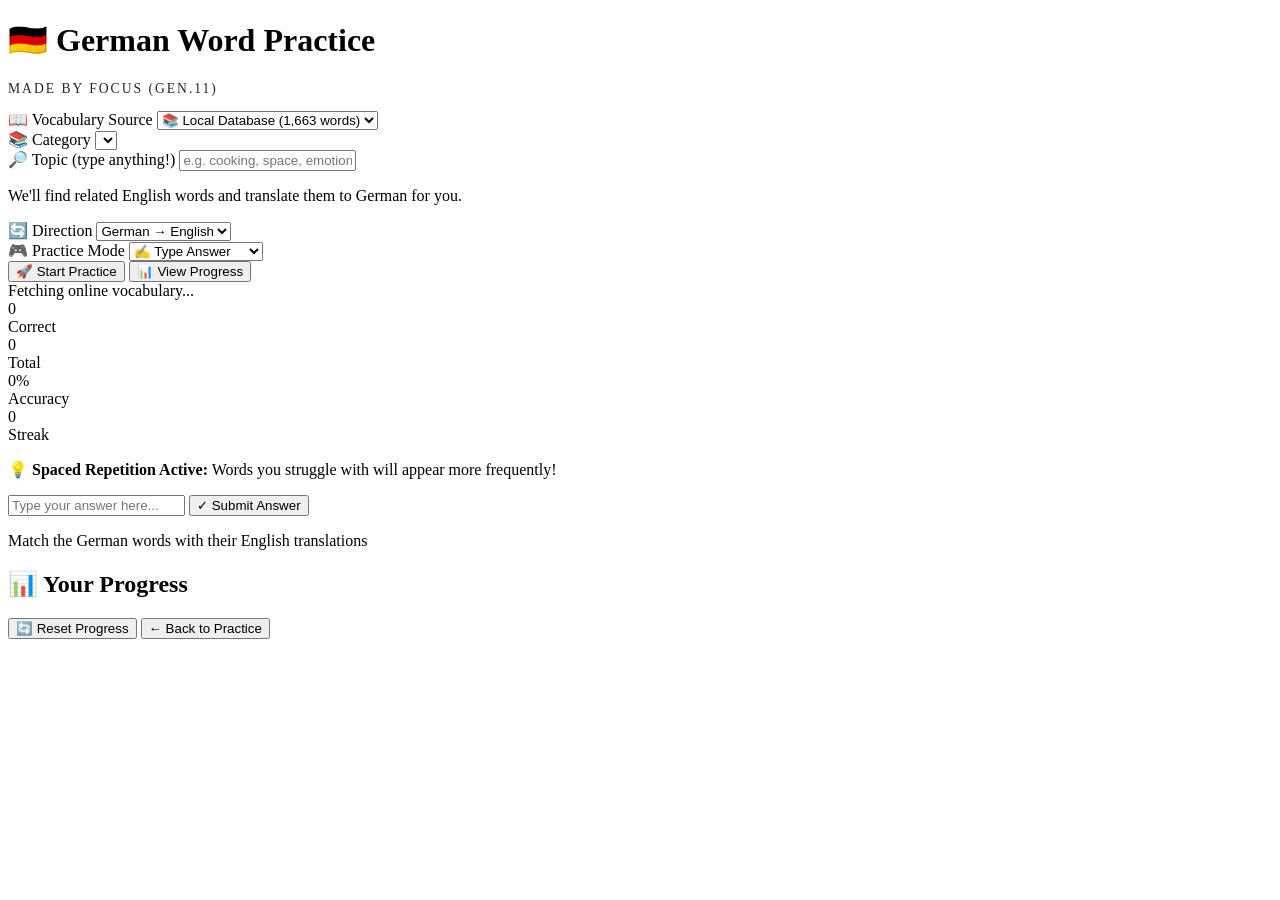
==== commit 67894ed7: "Update index.html" ====
--- a/index.html
+++ b/index.html
@@ -1,877 +1,122 @@
 <!DOCTYPE html>
 <html lang="en">
 <head>
-    <meta charset="UTF-8">
-    <meta name="viewport" content="width=device-width, initial-scale=1.0">
-    <title>German Words Practice Pro</title>
-    <style>
-        :root {
-            --primary: #DD0000;
-            --secondary: #FFCE00;
-            --dark: #1a1a1a;
-            --light: #f4f4f9;
-            --glass: rgba(255, 255, 255, 0.95);
-            --shadow: 0 8px 32px 0 rgba(31, 38, 135, 0.15);
-            --success: #2ecc71;
-            --error: #e74c3c;
-            --text-main: #333;
-            --text-sub: #666;
-        }
-
-        * { box-sizing: border-box; margin: 0; padding: 0; font-family: 'Segoe UI', Tahoma, Geneva, Verdana, sans-serif; }
-        
-        body {
-            background: linear-gradient(135deg, #fdfbfb 0%, #ebedee 100%);
-            min-height: 100vh;
-            display: flex;
-            flex-direction: column;
-            align-items: center;
-            padding: 20px;
-            color: var(--text-main);
-        }
-
-        .container {
-            width: 100%;
-            max-width: 800px;
-            background: var(--glass);
-            backdrop-filter: blur(8px);
-            border-radius: 20px;
-            box-shadow: var(--shadow);
-            padding: 30px;
-            margin-top: 20px;
-            border: 1px solid rgba(255, 255, 255, 0.18);
-        }
-
-        header { text-align: center; margin-bottom: 30px; }
-        h1 { color: var(--dark); margin-bottom: 10px; font-size: 2.2rem; }
-        .subtitle { color: var(--text-sub); font-size: 1rem; }
-
-        .controls-grid {
-            display: grid;
-            grid-template-columns: 1fr 1fr;
-            gap: 20px;
-            margin-bottom: 25px;
-        }
-
-        .control-group { display: flex; flex-direction: column; gap: 8px; }
-        label { font-weight: 600; font-size: 0.9rem; color: var(--text-sub); }
-        
-        select, button {
-            padding: 12px 15px;
-            border-radius: 10px;
-            border: 1px solid #ddd;
-            font-size: 1rem;
-            transition: all 0.3s ease;
-        }
-
-        select:focus { outline: 2px solid var(--secondary); border-color: transparent; }
-
-        .btn-primary {
-            background: linear-gradient(45deg, var(--primary), #ff4d4d);
-            color: white;
-            border: none;
-            font-weight: bold;
-            cursor: pointer;
-            box-shadow: 0 4px 15px rgba(221, 0, 0, 0.3);
-        }
-        .btn-primary:hover { transform: translateY(-2px); box-shadow: 0 6px 20px rgba(221, 0, 0, 0.4); }
-        .btn-primary:disabled { background: #ccc; cursor: not-allowed; transform: none; }
-
-        .btn-secondary {
-            background: white;
-            color: var(--dark);
-            border: 1px solid #ddd;
-            cursor: pointer;
-        }
-        .btn-secondary:hover { background: #f9f9f9; }
-
-        #practice-area {
-            display: none;
-            flex-direction: column;
-            align-items: center;
-            text-align: center;
-            animation: fadeIn 0.5s ease;
-        }
-
-        .mode-badge {
-            background: var(--secondary);
-            color: var(--dark);
-            padding: 5px 12px;
-            border-radius: 20px;
-            font-size: 0.8rem;
-            font-weight: bold;
-            margin-bottom: 20px;
-            text-transform: uppercase;
-        }
-
-        .word-card {
-            background: white;
-            padding: 40px;
-            border-radius: 15px;
-            box-shadow: 0 4px 20px rgba(0,0,0,0.05);
-            width: 100%;
-            margin-bottom: 20px;
-            position: relative;
-        }
-
-        .main-word {
-            font-size: 3rem;
-            font-weight: 800;
-            color: var(--dark);
-            margin-bottom: 10px;
-            line-height: 1.2;
-        }
-
-        .context-example {
-            font-style: italic;
-            color: var(--text-sub);
-            margin-top: 15px;
-            padding-top: 15px;
-            border-top: 1px dashed #eee;
-            font-size: 1.1rem;
-            opacity: 0;
-            transform: translateY(10px);
-            transition: all 0.3s ease;
-        }
-        .context-example.visible { opacity: 1; transform: translateY(0); }
-
-        .input-group {
-            width: 100%;
-            display: flex;
-            gap: 10px;
-            margin-bottom: 20px;
-        }
-
-        input[type="text"] {
-            flex: 1;
-            padding: 15px;
-            border: 2px solid #eee;
-            border-radius: 10px;
-            font-size: 1.1rem;
-            transition: border-color 0.3s;
-        }
-        input[type="text"]:focus { outline: none; border-color: var(--secondary); }
-
-        .feedback {
-            height: 20px;
-            margin-bottom: 15px;
-            font-weight: bold;
-            font-size: 1rem;
-        }
-        .feedback.correct { color: var(--success); }
-        .feedback.wrong { color: var(--error); }
-
-        .options-grid {
-            display: grid;
-            grid-template-columns: 1fr 1fr;
-            gap: 15px;
-            width: 100%;
-        }
-        .option-btn {
-            background: white;
-            border: 2px solid #eee;
-            padding: 15px;
-            border-radius: 10px;
-            font-size: 1.1rem;
-            cursor: pointer;
-            transition: all 0.2s;
-        }
-        .option-btn:hover { border-color: var(--secondary); background: #fffdf5; }
-        .option-btn.selected { background: var(--secondary); border-color: var(--secondary); color: var(--dark); font-weight: bold; }
-        .option-btn.correct { background: var(--success); border-color: var(--success); color: white; }
-        .option-btn.wrong { background: var(--error); border-color: var(--error); color: white; }
-
-        .sentence-builder {
-            width: 100%;
-            min-height: 80px;
-            border: 2px dashed #ddd;
-            border-radius: 10px;
-            padding: 15px;
-            display: flex;
-            flex-wrap: wrap;
-            gap: 10px;
-            margin-bottom: 20px;
-            background: #fafafa;
-        }
-        .word-bank {
-            display: flex;
-            flex-wrap: wrap;
-            gap: 10px;
-            justify-content: center;
-            width: 100%;
-        }
-        .word-chip {
-            background: white;
-            border: 1px solid #ddd;
-            padding: 8px 16px;
-            border-radius: 20px;
-            cursor: pointer;
-            user-select: none;
-            box-shadow: 0 2px 5px rgba(0,0,0,0.05);
-            transition: transform 0.2s;
-        }
-        .word-chip:hover { transform: translateY(-2px); border-color: var(--secondary); }
-        .word-chip.used { opacity: 0.5; pointer-events: none; background: #eee; }
-
-        #progress-section {
-            display: none;
-            margin-top: 30px;
-            background: white;
-            padding: 25px;
-            border-radius: 15px;
-            box-shadow: var(--shadow);
-        }
-        .stats-grid {
-            display: grid;
-            grid-template-columns: repeat(auto-fit, minmax(150px, 1fr));
-            gap: 20px;
-            margin-bottom: 20px;
-        }
-        .stat-card {
-            text-align: center;
-            padding: 15px;
-            background: #f8f9fa;
-            border-radius: 10px;
-        }
-        .stat-value { font-size: 1.8rem; font-weight: bold; color: var(--primary); }
-        .stat-label { font-size: 0.9rem; color: var(--text-sub); }
-
-        .srs-info {
-            background: #e3f2fd;
-            color: #0d47a1;
-            padding: 15px;
-            border-radius: 10px;
-            margin-bottom: 20px;
-            font-size: 0.9rem;
-            display: none;
-        }
-
-        .audio-btn {
-            background: none;
-            border: none;
-            font-size: 1.5rem;
-            cursor: pointer;
-            color: var(--text-sub);
-            margin-bottom: 10px;
-        }
-        .audio-btn:hover { color: var(--primary); }
-
-        @keyframes fadeIn { from { opacity: 0; transform: translateY(10px); } to { opacity: 1; transform: translateY(0); } }
-
-        @media (max-width: 600px) {
-            .controls-grid { grid-template-columns: 1fr; }
-            .main-word { font-size: 2.2rem; }
-            .options-grid { grid-template-columns: 1fr; }
-        }
-    </style>
+  <meta charset="UTF-8" />
+  <meta name="viewport" content="width=device-width, initial-scale=1.0">
+  <title>German Practice</title>
+  <link rel="stylesheet" href="styles.css">
+  <script src="words.js"></script>
 </head>
 <body>
+  <header>
+    <h1>🇩🇪 German Word Practice</h1>
+    <p style="margin-top: 10px; font-size: 0.85em; opacity: 0.85; font-weight: 300; letter-spacing: 2px;">MADE BY FOCUS (GEN.11)</p>
+  </header>
+  
+  <main>
+    <section class="controls">
+      <div class="control-group">
+        <label for="source-select">📖 Vocabulary Source</label>
+        <select id="source-select">
+          <option value="local">📚 Local Database (1,663 words)</option>
+          <option value="online">🌐 Online (Any Topic)</option>
+        </select>
+      </div>
 
-<div class="container">
-    <header>
-        <h1>🇩🇪 German Practice Pro</h1>
-        <p class="subtitle">Master vocabulary with Spaced Repetition & Online Context</p>
-    </header>
+      <div class="control-group" id="category-group">
+        <label for="category-select">📚 Category</label>
+        <select id="category-select"></select>
+      </div>
 
-    <div id="setup-panel">
-        <div class="controls-grid">
-            <div class="control-group">
-                <label>Category</label>
-                <select id="category-select">
-                    <option value="travel">Travel & Directions</option>
-                    <option value="food">Food & Drink</option>
-                    <option value="basics">Basic Phrases</option>
-                    <option value="numbers">Numbers & Time</option>
-                    <option value="family">Family & People</option>
-                    <option value="work">Work & Professions</option>
-                    <option value="house">House & Home</option>
-                    <option value="city">City & Transport</option>
-                    <option value="nature">Nature & Animals</option>
-                    <option value="emotions">Emotions & Adjectives</option>
-                </select>
-            </div>
-            <div class="control-group">
-                <label>Data Source</label>
-                <select id="source-select">
-                    <option value="local">Local Database Only</option>
-                    <option value="hybrid">Hybrid (Local + Online API)</option>
-                </select>
-            </div>
-            <div class="control-group">
-                <label>Practice Mode</label>
-                <select id="mode-select">
-                    <option value="input">Type Answer</option>
-                    <option value="multiple">Multiple Choice</option>
-                    <option value="listening">Listening Dictation</option>
-                    <option value="sentence">Sentence Builder</option>
-                </select>
-            </div>
-            <div class="control-group">
-                <label>Direction</label>
-                <select id="direction-select">
-                    <option value="de-en">German → English</option>
-                    <option value="en-de">English → German</option>
-                </select>
-            </div>
+      <div class="control-group hidden" id="topic-input-group">
+        <label for="topic-input">🔎 Topic (type anything!)</label>
+        <input id="topic-input" placeholder="e.g. cooking, space, emotions, sports..." autocomplete="off" />
+        <p class="topic-hint">We'll find related English words and translate them to German for you.</p>
+      </div>
+
+      <div class="control-group">
+        <label for="direction-select">🔄 Direction</label>
+        <select id="direction-select">
+          <option value="de-to-en">German → English</option>
+          <option value="en-to-de">English → German</option>
+        </select>
+      </div>
+
+      <div class="control-group">
+        <label for="mode-select">🎮 Practice Mode</label>
+        <select id="mode-select">
+          <option value="input">✍️ Type Answer</option>
+          <option value="multiple-choice">🔘 Multiple Choice</option>
+          <option value="matching">🔗 Matching Pairs</option>
+        </select>
+      </div>
+
+      <button id="start-btn">🚀 Start Practice</button>
+      <button id="show-progress-btn" class="secondary-btn">📊 View Progress</button>
+      
+      <div class="online-status hidden" id="online-status">
+        <span class="status-indicator"></span>
+        <span class="status-text">Fetching online vocabulary...</span>
+      </div>
+    </section>
+
+    <section class="practice hidden">
+      <div class="stats">
+        <div class="stat-box">
+          <div class="stat-number" id="correct-count">0</div>
+          <div class="stat-label">Correct</div>
         </div>
-        
-        <div style="display: flex; gap: 10px; margin-bottom: 20px;">
-            <button id="start-btn" class="btn-primary" style="flex: 2;">Start Practice Session</button>
-            <button id="view-progress-btn" class="btn-secondary" style="flex: 1;">📊 View Progress</button>
+        <div class="stat-box">
+          <div class="stat-number" id="total-count">0</div>
+          <div class="stat-label">Total</div>
         </div>
+        <div class="stat-box">
+          <div class="stat-number" id="accuracy">0%</div>
+          <div class="stat-label">Accuracy</div>
+        </div>
+        <div class="stat-box">
+          <div class="stat-number" id="streak-count">0</div>
+          <div class="stat-label">Streak</div>
+        </div>
+      </div>
 
-        <div id="srs-info" class="srs-info">
-            <strong>🧠 Smart Learning Active:</strong> Words you struggle with will appear more frequently. 
-            Correct answers increase the interval before review; wrong answers reset it.
-        </div>
-    </div>
+      <!-- SRS Info Box -->
+      <div class="srs-info" id="srs-info">
+        <p>💡 <strong>Spaced Repetition Active:</strong> Words you struggle with will appear more frequently!</p>
+      </div>
 
-    <div id="practice-area">
-        <div class="mode-badge" id="current-mode-display">Type Answer</div>
-        
-        <div class="word-card">
-            <button id="audio-play-btn" class="audio-btn" style="display:none;">🔊</button>
-            <div class="main-word" id="question-word">Loading...</div>
-            <div class="context-example" id="context-display"></div>
-        </div>
+      <!-- Input Mode -->
+      <div id="input-mode" class="mode-section">
+        <div id="prompt"></div>
+        <div id="context-example" class="context-example"></div>
+        <input id="answer-input" placeholder="Type your answer here..." autocomplete="off" />
+        <button id="submit-btn">✓ Submit Answer</button>
+      </div>
 
-        <div id="input-container" style="width: 100%;"></div>
+      <!-- Multiple Choice Mode -->
+      <div id="multiple-choice-mode" class="mode-section hidden">
+        <div id="mc-prompt"></div>
+        <div id="mc-context-example" class="context-example"></div>
+        <div id="mc-options" class="mc-options"></div>
+      </div>
 
-        <div class="feedback" id="feedback-msg"></div>
+      <!-- Matching Mode -->
+      <div id="matching-mode" class="mode-section hidden">
+        <p class="matching-instructions">Match the German words with their English translations</p>
+        <div id="matching-grid" class="matching-grid"></div>
+      </div>
 
-        <div style="display: flex; gap: 10px; width: 100%; justify-content: center;">
-            <button id="check-btn" class="btn-primary">Check Answer</button>
-            <button id="next-btn" class="btn-secondary" style="display:none;">Next Word →</button>
-            <button id="quit-btn" class="btn-secondary" style="background:#ffebee; color:#c62828; border:none;">End Session</button>
-        </div>
-    </div>
-
-    <div id="progress-section">
-        <h2>Your Learning Stats</h2>
-        <div class="stats-grid">
-            <div class="stat-card">
-                <div class="stat-value" id="stat-total">0</div>
-                <div class="stat-label">Words Practiced</div>
-            </div>
-            <div class="stat-card">
-                <div class="stat-value" id="stat-accuracy">0%</div>
-                <div class="stat-label">Accuracy</div>
-            </div>
-            <div class="stat-card">
-                <div class="stat-value" id="stat-streak">0</div>
-                <div class="stat-label">Day Streak</div>
-            </div>
-            <div class="stat-card">
-                <div class="stat-value" id="stat-mastered">0</div>
-                <div class="stat-label">Mastered Words</div>
-            </div>
-        </div>
-        <button id="reset-progress-btn" class="btn-secondary" style="width: 100%; color: #e74c3c; border-color: #e74c3c;">Reset All Progress</button>
-        <button id="back-to-setup-btn" class="btn-primary" style="width: 100%; margin-top: 10px;">← Back to Practice</button>
-    </div>
-</div>
-
-<script>
-const localVocab = {
-    travel: [
-        { de: "der Bahnhof", en: "the train station", example: "Der Zug kommt am Bahnhof an." },
-        { de: "das Flugzeug", en: "the airplane", example: "Das Flugzeug landet um 10 Uhr." },
-        { de: "die Fahrkarte", en: "the ticket", example: "Haben Sie Ihre Fahrkarte?" },
-        { de: "reisen", en: "to travel", example: "Wir reisen gerne nach Italien." },
-        { de: "der Urlaub", en: "the vacation", example: "Der Urlaub war sehr erholsam." },
-        { de: "das Hotel", en: "the hotel", example: "Das Hotel liegt im Zentrum." },
-        { de: "der Flughafen", en: "the airport", example: "Der Flughafen ist weit entfernt." },
-        { de: "die Grenze", en: "the border", example: "Wir überqueren die Grenze." },
-        { de: "der Pass", en: "the passport", example: "Zeigen Sie bitte Ihren Pass." },
-        { de: "die Karte", en: "the map", example: "Ich habe die Karte verloren." }
-    ],
-    food: [
-        { de: "das Brot", en: "the bread", example: "Das Brot ist frisch." },
-        { de: "trinken", en: "to drink", example: "Möchtest du Wasser trinken?" },
-        { de: "der Apfel", en: "the apple", example: "Ein Apfel am Tag hält den Doktor fern." },
-        { de: "das Fleisch", en: "the meat", example: "Ich esse kein Fleisch." },
-        { de: "der Käse", en: "the cheese", example: "Der Käse schmeckt gut." },
-        { de: "das Wasser", en: "the water", example: "Ein Glas Wasser, bitte." },
-        { de: "essen", en: "to eat", example: "Wir essen zu Abend." },
-        { de: "der Hunger", en: "the hunger", example: "Ich habe großen Hunger." }
-    ],
-    basics: [
-        { de: "Hallo", en: "Hello", example: "Hallo, wie geht es dir?" },
-        { de: "Danke", en: "Thank you", example: "Vielen Dank für deine Hilfe." },
-        { de: "Bitte", en: "Please / You're welcome", example: "Das ist bitte für dich." },
-        { de: "Entschuldigung", en: "Excuse me / Sorry", example: "Entschuldigung, wo ist die Toilette?" },
-        { de: "Ja", en: "Yes", example: "Ja, das stimmt." },
-        { de: "Nein", en: "No", example: "Nein, danke." },
-        { de: "Guten Morgen", en: "Good morning", example: "Guten Morgen, schlaf gut?" },
-        { de: "Auf Wiedersehen", en: "Goodbye", example: "Auf Wiedersehen und bis bald!" }
-    ],
-    numbers: [
-        { de: "eins", en: "one", example: "Eins, zwei, drei." },
-        { de: "zwei", en: "two", example: "Ich habe zwei Brüder." },
-        { de: "drei", en: "three", example: "Drei Tassen Kaffee, bitte." },
-        { de: "vier", en: "four", example: "Es ist vier Uhr." },
-        { de: "fünf", en: "five", example: "Finger an einer Hand sind fünf." },
-        { de: "zehn", en: "ten", example: "Das kostet zehn Euro." },
-        { de: "hundert", en: "hundred", example: "Ein Hundert Jahre." },
-        { de: "die Uhrzeit", en: "the time", example: "Wie spät ist die Uhrzeit?" }
-    ],
-    family: [
-        { de: "die Mutter", en: "the mother", example: "Meine Mutter kocht gut." },
-        { de: "der Vater", en: "the father", example: "Der Vater liest die Zeitung." },
-        { de: "das Kind", en: "the child", example: "Das Kind spielt im Garten." },
-        { de: "die Schwester", en: "the sister", example: "Sie ist meine ältere Schwester." },
-        { de: "der Bruder", en: "the brother", example: "Mein Bruder ist groß." },
-        { de: "die Familie", en: "the family", example: "Die Familie ist wichtig." }
-    ],
-    work: [
-        { de: "die Arbeit", en: "the work/job", example: "Die Arbeit macht Spaß." },
-        { de: "der Beruf", en: "the profession", example: "Was ist dein Beruf?" },
-        { de: "der Lehrer", en: "the teacher (male)", example: "Der Lehrer erklärt die Grammatik." },
-        { de: "der Arzt", en: "the doctor", example: "Der Arzt hilft dem Patienten." },
-        { de: "das Büro", en: "the office", example: "Ich gehe ins Büro." },
-        { de: "verdienen", en: "to earn", example: "Er verdient gut." }
-    ],
-    house: [
-        { de: "das Haus", en: "the house", example: "Das Haus ist alt." },
-        { de: "die Wohnung", en: "the apartment", example: "Die Wohnung ist klein aber fein." },
-        { de: "das Zimmer", en: "the room", example: "Mein Zimmer ist oben." },
-        { de: "die Küche", en: "the kitchen", example: "Wir essen in der Küche." },
-        { de: "das Bad", en: "the bathroom", example: "Das Bad ist sauber." },
-        { de: "der Schlüssel", en: "the key", example: "Wo ist der Schlüssel?" }
-    ],
-    city: [
-        { de: "die Stadt", en: "the city", example: "Berlin ist eine große Stadt." },
-        { de: "die Straße", en: "the street", example: "Die Straße ist lang." },
-        { de: "der Platz", en: "the square", example: "Wir treffen uns auf dem Platz." },
-        { de: "die Ampel", en: "the traffic light", example: "Die Ampel ist rot." },
-        { de: "der Bus", en: "the bus", example: "Der Bus kommt gleich." },
-        { de: "die U-Bahn", en: "the subway", example: "Wir fahren mit der U-Bahn." }
-    ],
-    nature: [
-        { de: "der Baum", en: "the tree", example: "Der Baum ist hoch." },
-        { de: "die Blume", en: "the flower", example: "Die Blume blüht." },
-        { de: "der Hund", en: "the dog", example: "Der Hund bellt." },
-        { de: "die Katze", en: "the cat", example: "Die Katze schläft." },
-        { de: "der Wald", en: "the forest", example: "Wir gehen in den Wald." },
-        { de: "die Sonne", en: "the sun", example: "Die Sonne scheint." }
-    ],
-    emotions: [
-        { de: "glücklich", en: "happy", example: "Ich bin sehr glücklich." },
-        { de: "traurig", en: "sad", example: "Warum bist du traurig?" },
-        { de: "müde", en: "tired", example: "Ich bin müde und gehe schlafen." },
-        { de: "wütend", en: "angry", example: "Er ist wütend auf mich." },
-        { de: "nervös", en: "nervous", example: "Sie ist nervös vor der Prüfung." },
-        { de: "langweilig", en: "boring", example: "Der Film war langweilig." }
-    ]
-};
-
-let currentSession = {
-    words: [],
-    currentIndex: 0,
-    correctCount: 0,
-    totalCount: 0,
-    mode: 'input',
-    direction: 'de-en',
-    activeWord: null
-};
-
-let userProgress = JSON.parse(localStorage.getItem('germanAppProgress')) || {
-    totalPracticed: 0,
-    correctAnswers: 0,
-    streak: 0,
-    lastLogin: null,
-    masteredWords: []
-};
-
-const setupPanel = document.getElementById('setup-panel');
-const practiceArea = document.getElementById('practice-area');
-const progressSection = document.getElementById('progress-section');
-const srsInfo = document.getElementById('srs-info');
-const questionWord = document.getElementById('question-word');
-const contextDisplay = document.getElementById('context-display');
-const feedbackMsg = document.getElementById('feedback-msg');
-const inputContainer = document.getElementById('input-container');
-const audioBtn = document.getElementById('audio-play-btn');
-
-document.addEventListener('DOMContentLoaded', () => {
-    updateStatsUI();
+      <div id="feedback"></div>
+    </section>
     
-    document.getElementById('start-btn').addEventListener('click', startSession);
-    document.getElementById('view-progress-btn').addEventListener('click', showProgress);
-    document.getElementById('back-to-setup-btn').addEventListener('click', showSetup);
-    document.getElementById('quit-btn').addEventListener('click', showSetup);
-    document.getElementById('reset-progress-btn').addEventListener('click', resetProgress);
-    document.getElementById('check-btn').addEventListener('click', checkAnswer);
-    document.getElementById('next-btn').addEventListener('click', nextWord);
-    audioBtn.addEventListener('click', playAudio);
-});
-
-async function startSession() {
-    const category = document.getElementById('category-select').value;
-    const source = document.getElementById('source-select').value;
-    const mode = document.getElementById('mode-select').value;
-    const direction = document.getElementById('direction-select').value;
-
-    currentSession = {
-        words: [],
-        currentIndex: 0,
-        correctCount: 0,
-        totalCount: 0,
-        mode: mode,
-        direction: direction,
-        activeWord: null
-    };
-
-    srsInfo.style.display = 'block';
-
-    let words = [...(localVocab[category] || [])];
-
-    if (source === 'hybrid') {
-        try {
-            const onlineWords = await fetchOnlineWords(category, direction);
-            if (onlineWords.length > 0) {
-                const existingDe = new Set(words.map(w => w.de.toLowerCase()));
-                onlineWords.forEach(w => {
-                    if (!existingDe.has(w.de.toLowerCase())) {
-                        words.push(w);
-                    }
-                });
-            }
-        } catch (e) {
-            console.warn("Online fetch failed, using local only.", e);
-        }
-    }
-
-    if (words.length === 0) {
-        alert("No words found for this category. Try another or check connection.");
-        return;
-    }
-
-    currentSession.words = words.sort(() => Math.random() - 0.5);
-    
-    setupPanel.style.display = 'none';
-    progressSection.style.display = 'none';
-    practiceArea.style.display = 'flex';
-    
-    document.getElementById('current-mode-display').textContent = 
-        mode === 'input' ? 'Type Answer' : 
-        mode === 'multiple' ? 'Multiple Choice' : 
-        mode === 'listening' ? 'Listening Dictation' : 'Sentence Builder';
-
-    loadCurrentWord();
-}
-
-async function fetchOnlineWords(category, direction) {
-    const keywords = {
-        travel: "travel station airport ticket",
-        food: "food bread water apple eat drink",
-        basics: "hello thank you please yes no",
-        numbers: "one two three four five time clock",
-        family: "mother father sister brother child family",
-        work: "work job office teacher doctor earn",
-        house: "house apartment room kitchen bathroom key",
-        city: "city street square bus subway traffic",
-        nature: "tree flower dog cat forest sun nature",
-        emotions: "happy sad tired angry nervous boring"
-    };
-
-    const query = keywords[category] || category;
-    const url = `https://api.mymemory.translated.net/get?q=${encodeURIComponent(query)}&langpair=de|EN`;
-    
-    try {
-        const res = await fetch(url);
-        const data = await res.json();
-        
-        if (data.responseStatus === 200 && data.matches) {
-            return data.matches
-                .filter(m => m.quality >= 0.6)
-                .map(m => ({
-                    de: m.segment,
-                    en: m.translation,
-                    example: "",
-                    source: 'online'
-                }))
-                .slice(0, 10);
-        }
-    } catch (err) {
-        console.error("API Error:", err);
-    }
-    return [];
-}
-
-function loadCurrentWord() {
-    if (currentSession.currentIndex >= currentSession.words.length) {
-        endSession();
-        return;
-    }
-
-    const wordObj = currentSession.words[currentSession.currentIndex];
-    currentSession.activeWord = wordObj;
-    
-    const isDeToEn = currentSession.direction === 'de-en';
-    const questionText = isDeToEn ? wordObj.de : wordObj.en;
-    const answerText = isDeToEn ? wordObj.en : wordObj.de;
-
-    questionWord.textContent = questionText;
-    contextDisplay.textContent = wordObj.example || "";
-    contextDisplay.classList.remove('visible');
-    feedbackMsg.textContent = "";
-    feedbackMsg.className = "feedback";
-    document.getElementById('next-btn').style.display = 'none';
-    document.getElementById('check-btn').style.display = 'inline-block';
-    audioBtn.style.display = (currentSession.mode === 'listening') ? 'inline-block' : 'none';
-
-    inputContainer.innerHTML = '';
-    
-    if (currentSession.mode === 'input' || currentSession.mode === 'listening') {
-        const input = document.createElement('input');
-        input.type = 'text';
-        input.placeholder = 'Type translation here...';
-        input.id = 'user-input';
-        input.autocomplete = 'off';
-        inputContainer.appendChild(input);
-        
-        setTimeout(() => {
-            input.focus();
-            if(currentSession.mode === 'listening') playAudio();
-        }, 100);
-
-        input.addEventListener('keypress', (e) => {
-            if (e.key === 'Enter') checkAnswer();
-        });
-
-    } else if (currentSession.mode === 'multiple') {
-        const grid = document.createElement('div');
-        grid.className = 'options-grid';
-        
-        const allWords = currentSession.words;
-        const correctAnswer = answerText;
-        let options = [correctAnswer];
-        
-        while (options.length < 4) {
-            const randomWord = allWords[Math.floor(Math.random() * allWords.length)];
-            const randomAns = isDeToEn ? randomWord.en : randomWord.de;
-            if (!options.includes(randomAns) && randomAns !== "") {
-                options.push(randomAns);
-            }
-            if (allWords.length < 4) break; 
-        }
-        
-        options.sort(() => Math.random() - 0.5);
-
-        options.forEach(opt => {
-            const btn = document.createElement('button');
-            btn.className = 'option-btn';
-            btn.textContent = opt;
-            btn.onclick = () => selectOption(btn, opt, correctAnswer);
-            grid.appendChild(btn);
-        });
-        inputContainer.appendChild(grid);
-
-    } else if (currentSession.mode === 'sentence') {
-        const sentence = wordObj.example || `${questionText} ist ${answerText}.`;
-        const words = sentence.split(' ');
-        const shuffled = [...words].sort(() => Math.random() - 0.5);
-        
-        const builderZone = document.createElement('div');
-        builderZone.className = 'sentence-builder';
-        builderZone.id = 'sentence-target';
-        
-        const bankZone = document.createElement('div');
-        bankZone.className = 'word-bank';
-        bankZone.id = 'sentence-bank';
-
-        shuffled.forEach((w, idx) => {
-            const chip = document.createElement('div');
-            chip.className = 'word-chip';
-            chip.textContent = w;
-            chip.dataset.idx = idx;
-            chip.onclick = () => moveWord(chip, builderZone, bankZone);
-            bankZone.appendChild(chip);
-        });
-
-        inputContainer.appendChild(builderZone);
-        inputContainer.appendChild(bankZone);
-    }
-}
-
-function moveWord(chip, target, source) {
-    if (chip.parentElement === source) {
-        target.appendChild(chip);
-    } else {
-        source.appendChild(chip);
-    }
-}
-
-function selectOption(btn, selected, correct) {
-    const allBtns = document.querySelectorAll('.option-btn');
-    allBtns.forEach(b => b.disabled = true);
-
-    const isCorrect = selected.trim().toLowerCase() === correct.trim().toLowerCase();
-    
-    if (isCorrect) {
-        btn.classList.add('correct');
-        handleCorrect();
-    } else {
-        btn.classList.add('wrong');
-        allBtns.forEach(b => {
-            if (b.textContent.trim().toLowerCase() === correct.trim().toLowerCase()) {
-                b.classList.add('correct');
-            }
-        });
-        handleWrong();
-    }
-    
-    showContext();
-    document.getElementById('check-btn').style.display = 'none';
-    document.getElementById('next-btn').style.display = 'inline-block';
-}
-
-function checkAnswer() {
-    if (currentSession.mode === 'sentence') {
-        const built = document.getElementById('sentence-target')
-            .innerText.trim()
-            .replace(/\s+/g, ' ');
-        
-        const original = currentSession.activeWord.example || `${currentSession.activeWord.de} ...`;
-        const isCorrect = built.toLowerCase() === original.toLowerCase();
-        
-        if (isCorrect) handleCorrect();
-        else handleWrong();
-        
-    } else {
-        const input = document.getElementById('user-input');
-        const val = input.value.trim().toLowerCase();
-        const isDeToEn = currentSession.direction === 'de-en';
-        const correct = (isDeToEn ? currentSession.activeWord.en : currentSession.activeWord.de).toLowerCase();
-        
-        const isCorrect = val === correct || (val.length > 3 && correct.includes(val));
-
-        if (isCorrect) handleCorrect();
-        else handleWrong();
-    }
-
-    showContext();
-    document.getElementById('check-btn').style.display = 'none';
-    document.getElementById('next-btn').style.display = 'inline-block';
-    document.getElementById('next-btn').focus();
-}
-
-function handleCorrect() {
-    feedbackMsg.textContent = "✅ Correct!";
-    feedbackMsg.className = "feedback correct";
-    currentSession.correctCount++;
-    updateSRS(currentSession.activeWord, true);
-}
-
-function handleWrong() {
-    const isDeToEn = currentSession.direction === 'de-en';
-    const correctText = isDeToEn ? currentSession.activeWord.en : currentSession.activeWord.de;
-    feedbackMsg.textContent = `❌ Wrong! The answer was: ${correctText}`;
-    feedbackMsg.className = "feedback wrong";
-    updateSRS(currentSession.activeWord, false);
-}
-
-function showContext() {
-    if (currentSession.activeWord.example) {
-        contextDisplay.classList.add('visible');
-    }
-}
-
-function nextWord() {
-    currentSession.totalCount++;
-    currentSession.currentIndex++;
-    loadCurrentWord();
-}
-
-function playAudio() {
-    const text = currentSession.activeWord.de;
-    const utterance = new SpeechSynthesisUtterance(text);
-    utterance.lang = 'de-DE';
-    utterance.rate = 0.9;
-    window.speechSynthesis.speak(utterance);
-}
-
-function updateSRS(wordObj, isCorrect) {
-    const wordId = `${wordObj.de}-${wordObj.en}`;
-    let record = JSON.parse(localStorage.getItem(`srs_${wordId}`)) || { interval: 1, ease: 2.5, due: Date.now() };
-    
-    if (isCorrect) {
-        record.interval = Math.round(record.interval * record.ease);
-        record.ease = Math.max(1.3, record.ease + 0.1);
-    } else {
-        record.interval = 1;
-        record.ease = Math.max(1.3, record.ease - 0.2);
-    }
-    
-    record.due = Date.now() + (record.interval * 24 * 60 * 60 * 1000);
-    localStorage.setItem(`srs_${wordId}`, JSON.stringify(record));
-
-    userProgress.totalPracticed++;
-    if (isCorrect) userProgress.correctAnswers++;
-    
-    if (record.interval > 21 && !userProgress.masteredWords.includes(wordId)) {
-        userProgress.masteredWords.push(wordId);
-    }
-    
-    saveProgress();
-}
-
-function saveProgress() {
-    const today = new Date().toDateString();
-    if (userProgress.lastLogin !== today) {
-        const yesterday = new Date(Date.now() - 86400000).toDateString();
-        if (userProgress.lastLogin === yesterday) {
-            userProgress.streak++;
-        } else if (userProgress.lastLogin !== today) {
-            userProgress.streak = 1;
-        }
-        userProgress.lastLogin = today;
-    }
-    
-    localStorage.setItem('germanAppProgress', JSON.stringify(userProgress));
-    updateStatsUI();
-}
-
-function updateStatsUI() {
-    document.getElementById('stat-total').textContent = userProgress.totalPracticed;
-    const acc = userProgress.totalPracticed === 0 ? 0 : Math.round((userProgress.correctAnswers / userProgress.totalPracticed) * 100);
-    document.getElementById('stat-accuracy').textContent = acc + '%';
-    document.getElementById('stat-streak').textContent = userProgress.streak;
-    document.getElementById('stat-mastered').textContent = userProgress.masteredWords.length;
-}
-
-function showProgress() {
-    setupPanel.style.display = 'none';
-    practiceArea.style.display = 'none';
-    progressSection.style.display = 'block';
-    updateStatsUI();
-}
-
-function showSetup() {
-    progressSection.style.display = 'none';
-    practiceArea.style.display = 'none';
-    setupPanel.style.display = 'block';
-    srsInfo.style.display = 'none';
-}
-
-function endSession() {
-    alert(`Session Complete!\nCorrect: ${currentSession.correctCount}/${currentSession.totalCount}`);
-    showSetup();
-}
-
-function resetProgress() {
-    if(confirm("Are you sure? This deletes all history.")) {
-        localStorage.removeItem('germanAppProgress');
-        for (let i = 0; i < localStorage.length; i++) {
-            if (localStorage.key(i).startsWith('srs_')) {
-                localStorage.removeItem(localStorage.key(i));
-            }
-        }
-        userProgress = { totalPracticed: 0, correctAnswers: 0, streak: 0, lastLogin: null, masteredWords: [] };
-        updateStatsUI();
-    }
-}
-</script>
+    <section class="progress-section hidden" id="progress-section">
+      <h2>📊 Your Progress</h2>
+      <div id="progress-stats"></div>
+      <button id="reset-progress-btn">🔄 Reset Progress</button>
+      <button id="hide-progress-btn" class="secondary-btn">← Back to Practice</button>
+    </section>
+  </main>
+  
+  <script src="script.js"></script>
 </body>
-</html>+</html>
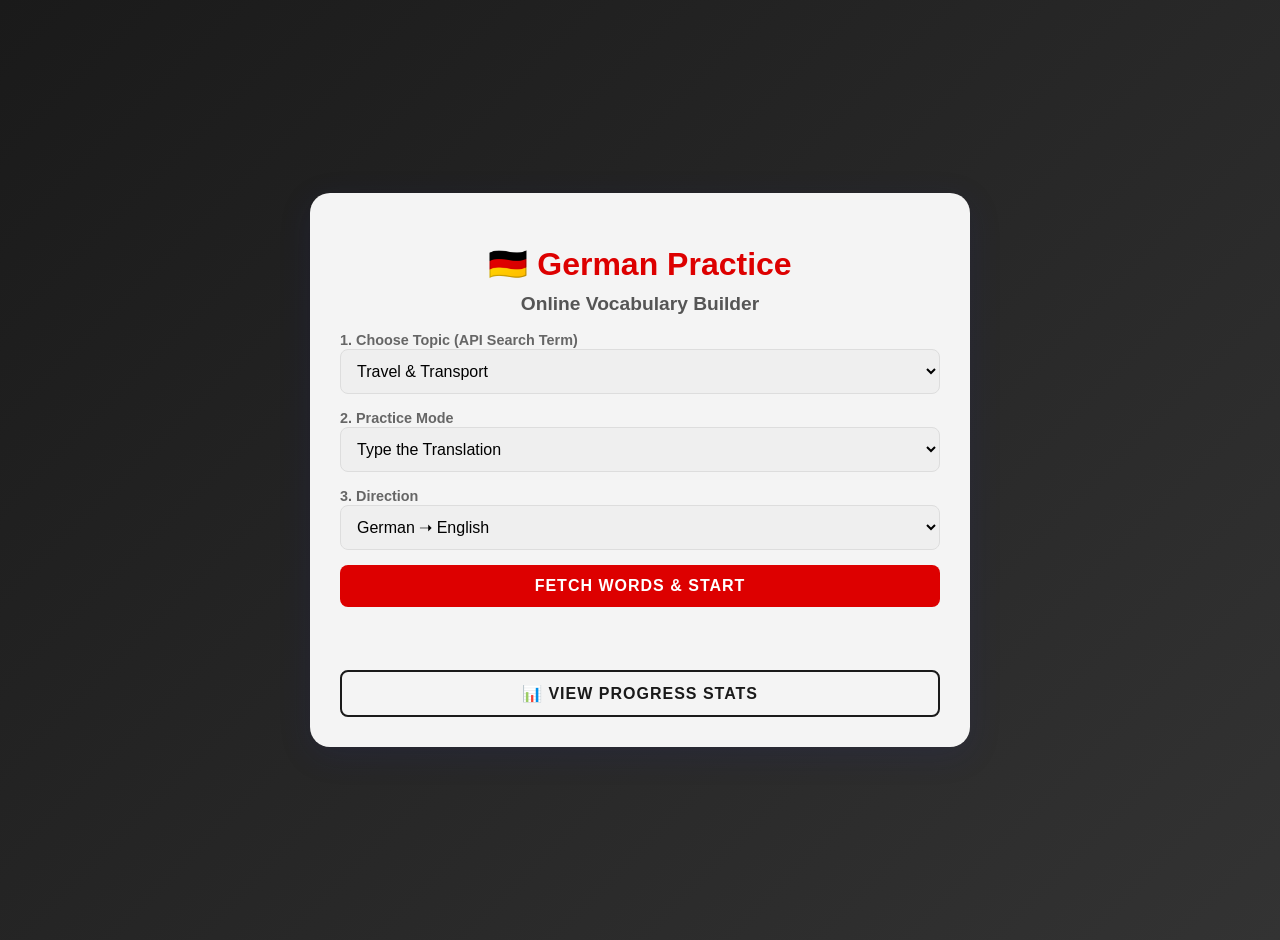
==== commit 669ff5dc: "**Complete Rewrite of German Practice App with Online-First Architecture** **Key features implemente" ====
--- a/index.html
+++ b/index.html
@@ -1,122 +1,736 @@
 <!DOCTYPE html>
 <html lang="en">
 <head>
-  <meta charset="UTF-8" />
-  <meta name="viewport" content="width=device-width, initial-scale=1.0">
-  <title>German Practice</title>
-  <link rel="stylesheet" href="styles.css">
-  <script src="words.js"></script>
+    <meta charset="UTF-8">
+    <meta name="viewport" content="width=device-width, initial-scale=1.0">
+    <title>German Practice - Online Only</title>
+    <style>
+        /* 
+         * ==========================================
+         * CSS STYLES
+         * Modern Glassmorphism Design
+         * ==========================================
+         */
+        :root {
+            --primary: #DD0000; /* German Flag Red */
+            --secondary: #FFCE00; /* German Flag Gold */
+            --dark: #1a1a1a;
+            --light: #f4f4f9;
+            --glass: rgba(255, 255, 255, 0.95);
+            --shadow: 0 8px 32px 0 rgba(31, 38, 135, 0.15);
+        }
+
+        body {
+            font-family: 'Segoe UI', Tahoma, Geneva, Verdana, sans-serif;
+            background: linear-gradient(135deg, #1a1a1a 0%, #333 100%);
+            color: var(--dark);
+            min-height: 100vh;
+            display: flex;
+            justify-content: center;
+            align-items: center;
+            margin: 0;
+            padding: 20px;
+        }
+
+        .container {
+            background: var(--glass);
+            border-radius: 20px;
+            box-shadow: var(--shadow);
+            width: 100%;
+            max-width: 600px;
+            padding: 30px;
+            text-align: center;
+            position: relative;
+            overflow: hidden;
+        }
+
+        h1 { color: var(--primary); margin-bottom: 10px; }
+        h2 { color: #555; font-size: 1.2rem; margin-top: 0; }
+
+        /* Controls Section */
+        .controls {
+            display: grid;
+            gap: 15px;
+            margin-bottom: 20px;
+            text-align: left;
+        }
+
+        label { font-weight: bold; font-size: 0.9rem; color: #666; }
+        
+        select, button {
+            width: 100%;
+            padding: 12px;
+            border-radius: 8px;
+            border: 1px solid #ddd;
+            font-size: 1rem;
+            transition: all 0.3s ease;
+        }
+
+        button {
+            background: var(--primary);
+            color: white;
+            border: none;
+            cursor: pointer;
+            font-weight: bold;
+            text-transform: uppercase;
+            letter-spacing: 1px;
+        }
+
+        button:hover { background: #b30000; transform: translateY(-2px); }
+        button:disabled { background: #ccc; cursor: not-allowed; transform: none; }
+
+        button.secondary {
+            background: transparent;
+            color: var(--dark);
+            border: 2px solid var(--dark);
+            margin-top: 10px;
+        }
+        button.secondary:hover { background: var(--dark); color: white; }
+
+        /* Game Area */
+        #game-area { display: none; margin-top: 20px; }
+        
+        .progress-bar {
+            width: 100%;
+            height: 6px;
+            background: #eee;
+            border-radius: 3px;
+            margin-bottom: 20px;
+            overflow: hidden;
+        }
+        .progress-fill {
+            height: 100%;
+            background: var(--secondary);
+            width: 0%;
+            transition: width 0.3s ease;
+        }
+
+        .word-card {
+            background: white;
+            padding: 20px;
+            border-radius: 15px;
+            box-shadow: 0 4px 15px rgba(0,0,0,0.05);
+            margin-bottom: 20px;
+        }
+
+        .main-word {
+            font-size: 2.5rem;
+            font-weight: bold;
+            color: var(--dark);
+            margin: 10px 0;
+        }
+
+        .context-box {
+            background: #f9f9f9;
+            border-left: 4px solid var(--secondary);
+            padding: 10px;
+            margin-top: 15px;
+            text-align: left;
+            font-style: italic;
+            display: none; /* Hidden until answered */
+            animation: fadeIn 0.5s;
+        }
+
+        /* Input Modes */
+        input[type="text"] {
+            width: 80%;
+            padding: 10px;
+            font-size: 1.2rem;
+            text-align: center;
+            border: 2px solid #ddd;
+            border-radius: 8px;
+            margin: 10px 0;
+        }
+        input[type="text"]:focus { border-color: var(--primary); outline: none; }
+
+        /* Multiple Choice Grid */
+        .options-grid {
+            display: grid;
+            grid-template-columns: 1fr 1fr;
+            gap: 10px;
+        }
+        .option-btn {
+            background: white;
+            color: var(--dark);
+            border: 2px solid #ddd;
+            padding: 15px;
+            font-size: 1rem;
+        }
+        .option-btn:hover { background: #f0f0f0; }
+        .option-btn.correct { background: #d4edda; border-color: #28a745; }
+        .option-btn.wrong { background: #f8d7da; border-color: #dc3545; }
+
+        /* Sentence Builder */
+        .sentence-bank {
+            display: flex;
+            flex-wrap: wrap;
+            gap: 8px;
+            justify-content: center;
+            margin: 15px 0;
+            min-height: 50px;
+        }
+        .word-chip {
+            background: var(--dark);
+            color: white;
+            padding: 8px 15px;
+            border-radius: 20px;
+            cursor: pointer;
+            user-select: none;
+        }
+        .word-chip.used { opacity: 0.3; pointer-events: none; }
+        
+        .sentence-slot {
+            border-bottom: 2px dashed #ccc;
+            min-height: 40px;
+            display: flex;
+            flex-wrap: wrap;
+            gap: 8px;
+            justify-content: center;
+            padding: 5px;
+            margin: 10px 0;
+        }
+
+        /* Feedback Animations */
+        @keyframes fadeIn { from { opacity: 0; transform: translateY(10px); } to { opacity: 1; transform: translateY(0); } }
+        @keyframes shake { 0%, 100% { transform: translateX(0); } 25% { transform: translateX(-5px); } 75% { transform: translateX(5px); } }
+        .shake { animation: shake 0.3s; }
+
+        /* Stats View */
+        #stats-view { display: none; text-align: left; }
+        .stat-item {
+            display: flex;
+            justify-content: space-between;
+            padding: 10px 0;
+            border-bottom: 1px solid #eee;
+        }
+        .stat-val { font-weight: bold; color: var(--primary); }
+
+        /* Loading Spinner */
+        .loader {
+            border: 4px solid #f3f3f3;
+            border-top: 4px solid var(--primary);
+            border-radius: 50%;
+            width: 30px;
+            height: 30px;
+            animation: spin 1s linear infinite;
+            margin: 20px auto;
+            display: none;
+        }
+        @keyframes spin { 0% { transform: rotate(0deg); } 100% { transform: rotate(360deg); } }
+
+    </style>
 </head>
 <body>
-  <header>
-    <h1>🇩🇪 German Word Practice</h1>
-    <p style="margin-top: 10px; font-size: 0.85em; opacity: 0.85; font-weight: 300; letter-spacing: 2px;">MADE BY FOCUS (GEN.11)</p>
-  </header>
-  
-  <main>
-    <section class="controls">
-      <div class="control-group">
-        <label for="source-select">📖 Vocabulary Source</label>
-        <select id="source-select">
-          <option value="local">📚 Local Database (1,663 words)</option>
-          <option value="online">🌐 Online (Any Topic)</option>
-        </select>
-      </div>
-
-      <div class="control-group" id="category-group">
-        <label for="category-select">📚 Category</label>
-        <select id="category-select"></select>
-      </div>
-
-      <div class="control-group hidden" id="topic-input-group">
-        <label for="topic-input">🔎 Topic (type anything!)</label>
-        <input id="topic-input" placeholder="e.g. cooking, space, emotions, sports..." autocomplete="off" />
-        <p class="topic-hint">We'll find related English words and translate them to German for you.</p>
-      </div>
-
-      <div class="control-group">
-        <label for="direction-select">🔄 Direction</label>
-        <select id="direction-select">
-          <option value="de-to-en">German → English</option>
-          <option value="en-to-de">English → German</option>
-        </select>
-      </div>
-
-      <div class="control-group">
-        <label for="mode-select">🎮 Practice Mode</label>
-        <select id="mode-select">
-          <option value="input">✍️ Type Answer</option>
-          <option value="multiple-choice">🔘 Multiple Choice</option>
-          <option value="matching">🔗 Matching Pairs</option>
-        </select>
-      </div>
-
-      <button id="start-btn">🚀 Start Practice</button>
-      <button id="show-progress-btn" class="secondary-btn">📊 View Progress</button>
-      
-      <div class="online-status hidden" id="online-status">
-        <span class="status-indicator"></span>
-        <span class="status-text">Fetching online vocabulary...</span>
-      </div>
-    </section>
-
-    <section class="practice hidden">
-      <div class="stats">
-        <div class="stat-box">
-          <div class="stat-number" id="correct-count">0</div>
-          <div class="stat-label">Correct</div>
+
+<div class="container">
+    <h1>🇩🇪 German Practice</h1>
+    <h2>Online Vocabulary Builder</h2>
+
+    <!-- SETUP SCREEN -->
+    <div id="setup-screen">
+        <div class="controls">
+            <div>
+                <label>1. Choose Topic (API Search Term)</label>
+                <select id="category-select">
+                    <option value="travel">Travel & Transport</option>
+                    <option value="food">Food & Drink</option>
+                    <option value="family">Family & People</option>
+                    <option value="house">House & Home</option>
+                    <option value="work">Work & Business</option>
+                    <option value="nature">Nature & Animals</option>
+                    <option value="city">City & Directions</option>
+                    <option value="time">Time & Dates</option>
+                    <option value="clothes">Clothes & Fashion</option>
+                    <option value="health">Health & Body</option>
+                    <option value="school">School & Education</option>
+                    <option value="emotions">Emotions & Feelings</option>
+                    <option value="colors">Colors & Shapes</option>
+                    <option value="sports">Sports & Hobbies</option>
+                    <option value="technology">Technology</option>
+                </select>
+            </div>
+
+            <div>
+                <label>2. Practice Mode</label>
+                <select id="mode-select">
+                    <option value="type">Type the Translation</option>
+                    <option value="multiple">Multiple Choice</option>
+                    <option value="listening">Listening Dictation</option>
+                    <option value="sentence">Sentence Builder</option>
+                </select>
+            </div>
+
+            <div>
+                <label>3. Direction</label>
+                <select id="direction-select">
+                    <option value="de-en">German ➝ English</option>
+                    <option value="en-de">English ➝ German</option>
+                </select>
+            </div>
+
+            <button onclick="app.fetchAndStart()">Fetch Words & Start</button>
+            <div id="loader" class="loader"></div>
+            <p id="status-msg" style="font-size: 0.8rem; color: #666; margin-top: 5px;"></p>
         </div>
-        <div class="stat-box">
-          <div class="stat-number" id="total-count">0</div>
-          <div class="stat-label">Total</div>
+        
+        <button class="secondary" onclick="app.showStats()">📊 View Progress Stats</button>
+    </div>
+
+    <!-- GAME SCREEN -->
+    <div id="game-area">
+        <div class="progress-bar"><div class="progress-fill" id="progress-fill"></div></div>
+        
+        <div style="display:flex; justify-content:space-between; color:#888; font-size:0.9rem;">
+            <span id="mode-display">Mode: Type</span>
+            <span id="score-display">Score: 0</span>
         </div>
-        <div class="stat-box">
-          <div class="stat-number" id="accuracy">0%</div>
-          <div class="stat-label">Accuracy</div>
+
+        <div class="word-card">
+            <!-- Dynamic Content injected here -->
+            <div id="question-container"></div>
+            
+            <!-- Context/Example revealed after answer -->
+            <div id="context-reveal" class="context-box">
+                <strong>Example:</strong> <span id="example-text"></span>
+            </div>
         </div>
-        <div class="stat-box">
-          <div class="stat-number" id="streak-count">0</div>
-          <div class="stat-label">Streak</div>
-        </div>
-      </div>
-
-      <!-- SRS Info Box -->
-      <div class="srs-info" id="srs-info">
-        <p>💡 <strong>Spaced Repetition Active:</strong> Words you struggle with will appear more frequently!</p>
-      </div>
-
-      <!-- Input Mode -->
-      <div id="input-mode" class="mode-section">
-        <div id="prompt"></div>
-        <div id="context-example" class="context-example"></div>
-        <input id="answer-input" placeholder="Type your answer here..." autocomplete="off" />
-        <button id="submit-btn">✓ Submit Answer</button>
-      </div>
-
-      <!-- Multiple Choice Mode -->
-      <div id="multiple-choice-mode" class="mode-section hidden">
-        <div id="mc-prompt"></div>
-        <div id="mc-context-example" class="context-example"></div>
-        <div id="mc-options" class="mc-options"></div>
-      </div>
-
-      <!-- Matching Mode -->
-      <div id="matching-mode" class="mode-section hidden">
-        <p class="matching-instructions">Match the German words with their English translations</p>
-        <div id="matching-grid" class="matching-grid"></div>
-      </div>
-
-      <div id="feedback"></div>
-    </section>
+
+        <div id="feedback-area" style="min-height: 40px; font-weight:bold;"></div>
+
+        <button id="action-btn" onclick="app.handleAction()">Submit</button>
+        <button class="secondary" onclick="app.quitSession()">End Session</button>
+    </div>
+
+    <!-- STATS SCREEN -->
+    <div id="stats-view">
+        <h3>Your Progress</h3>
+        <div id="stats-content"></div>
+        <button onclick="document.getElementById('stats-view').style.display='none'; document.getElementById('setup-screen').style.display='block'">Back</button>
+        <button class="secondary" onclick="app.resetData()" style="background:#dc3545; border-color:#dc3545; color:white;">Reset All Data</button>
+    </div>
+</div>
+
+<script>
+/**
+ * ==========================================
+ * JAVASCRIPT LOGIC
+ * Fully Online-First Architecture
+ * 
+ * HOW IT WORKS:
+ * 1. User selects a topic (e.g., "travel")
+ * 2. App fetches real translations from MyMemory API
+ * 3. App creates a practice session with those words
+ * 4. No local database - everything is fetched live
+ * ==========================================
+ */
+
+const app = {
+    // State Variables
+    currentWords: [],      // Words fetched from API for this session
+    currentIndex: 0,       // Current word index
+    score: 0,              // Session score
+    mode: 'type',          // Current game mode
+    direction: 'de-en',    // Translation direction
+    userInput: '',         // For sentence builder
+    selectedOption: null,  // For multiple choice
     
-    <section class="progress-section hidden" id="progress-section">
-      <h2>📊 Your Progress</h2>
-      <div id="progress-stats"></div>
-      <button id="reset-progress-btn">🔄 Reset Progress</button>
-      <button id="hide-progress-btn" class="secondary-btn">← Back to Practice</button>
-    </section>
-  </main>
-  
-  <script src="script.js"></script>
+    // DOM Elements Cache
+    els: {
+        setup: document.getElementById('setup-screen'),
+        game: document.getElementById('game-area'),
+        stats: document.getElementById('stats-view'),
+        loader: document.getElementById('loader'),
+        status: document.getElementById('status-msg'),
+        question: document.getElementById('question-container'),
+        context: document.getElementById('context-reveal'),
+        exampleText: document.getElementById('example-text'),
+        feedback: document.getElementById('feedback-area'),
+        actionBtn: document.getElementById('action-btn'),
+        progress: document.getElementById('progress-fill'),
+        score: document.getElementById('score-display'),
+        modeDisplay: document.getElementById('mode-display')
+    },
+
+    /**
+     * INITIALIZATION
+     * Loads saved stats from localStorage on startup
+     */
+    init() {
+        const stats = this.getStats();
+        console.log("App initialized. Total practiced:", stats.totalPracticed);
+    },
+
+    /**
+     * API FETCHING
+     * Uses MyMemory API to get translations based on category keyword.
+     * NOTE: Free API has rate limits. We fetch ~15 pairs per session.
+     */
+    async fetchAndStart() {
+        const category = document.getElementById('category-select').value;
+        this.mode = document.getElementById('mode-select').value;
+        this.direction = document.getElementById('direction-select').value;
+
+        // UI Updates
+        this.els.setup.style.display = 'none';
+        this.els.loader.style.display = 'block';
+        this.els.status.textContent = `Fetching "${category}" words from online database...`;
+        this.els.game.style.display = 'block';
+        this.els.modeDisplay.textContent = `Mode: ${this.mode.charAt(0).toUpperCase() + this.mode.slice(1)}`;
+
+        try {
+            // Construct API URL
+            // We ask for German-English pairs containing the category keyword
+            const langPair = "de-en";
+            const query = encodeURIComponent(category);
+            const url = `https://api.mymemory.translated.net/get?q=${query}&langpair=${langPair}&pagesize=15`;
+
+            const response = await fetch(url);
+            const data = await response.json();
+
+            if (!data.responseStatus || data.responseStatus !== 200) {
+                throw new Error("API returned error or empty results");
+            }
+
+            // Process API Results into clean objects
+            this.currentWords = data.matches.map(match => {
+                // Clean up text (remove HTML tags sometimes returned)
+                const cleanDe = match.segment.replace(/<[^>]*>?/gm, '').trim();
+                const cleanEn = match.translation.replace(/<[^>]*>?/gm, '').trim();
+                
+                return {
+                    de: cleanDe,
+                    en: cleanEn,
+                    // Try to extract a context/example if available, otherwise generic
+                    example: match.reference ? `Source: ${match.reference}` : `Used in context of "${category}"`
+                };
+            }).filter(w => w.de.length > 2 && w.en.length > 2); // Filter garbage short words
+
+            if (this.currentWords.length === 0) {
+                throw new Error("No valid words found. Try a different category.");
+            }
+
+            // Shuffle words for randomness
+            this.currentWords.sort(() => Math.random() - 0.5);
+            
+            this.currentIndex = 0;
+            this.score = 0;
+            this.loadQuestion();
+
+        } catch (error) {
+            console.error(error);
+            alert(`Error fetching words: ${error.message}\n\nPlease try a different category or check your internet connection.`);
+            this.els.game.style.display = 'none';
+            this.els.setup.style.display = 'block';
+            this.els.loader.style.display = 'none';
+            this.els.status.textContent = "";
+        }
+    },
+
+    /**
+     * RENDER QUESTION
+     * Dynamically builds HTML based on selected mode (Type, Multiple, Listen, Sentence)
+     */
+    loadQuestion() {
+        const wordObj = this.currentWords[this.currentIndex];
+        const isDeToEn = this.direction === 'de-en';
+        
+        const promptWord = isDeToEn ? wordObj.de : wordObj.en;
+        const targetWord = isDeToEn ? wordObj.en : wordObj.de;
+        const targetLang = isDeToEn ? 'en' : 'de'; // For speech synthesis
+
+        // Reset UI
+        this.els.context.style.display = 'none';
+        this.els.feedback.textContent = '';
+        this.els.feedback.style.color = 'inherit';
+        this.els.actionBtn.textContent = "Submit";
+        this.els.actionBtn.disabled = false;
+        this.userInput = []; // Reset sentence builder
+        this.selectedOption = null;
+
+        // Update Progress Bar
+        const pct = ((this.currentIndex) / this.currentWords.length) * 100;
+        this.els.progress.style.width = `${pct}%`;
+        this.els.score.textContent = `Score: ${this.score}`;
+
+        let html = '';
+
+        // --- MODE: TYPE ANSWER ---
+        if (this.mode === 'type') {
+            html = `
+                <div style="color:#888; font-size:0.9rem;">Translate this:</div>
+                <div class="main-word">${promptWord}</div>
+                <input type="text" id="user-input" placeholder="Type translation..." autocomplete="off">
+            `;
+            setTimeout(() => document.getElementById('user-input').focus(), 100);
+
+        // --- MODE: MULTIPLE CHOICE ---
+        } else if (this.mode === 'multiple') {
+            // Generate 3 wrong answers + 1 correct
+            const options = [targetWord];
+            while (options.length < 4) {
+                const randomWord = this.currentWords[Math.floor(Math.random() * this.currentWords.length)];
+                const wrong = isDeToEn ? randomWord.en : randomWord.de;
+                if (!options.includes(wrong) && wrong !== targetWord) {
+                    options.push(wrong);
+                }
+                // Safety break if pool is small
+                if (this.currentWords.length < 4 && options.length < this.currentWords.length) break;
+            }
+            // Shuffle options
+            options.sort(() => Math.random() - 0.5);
+
+            html = `
+                <div style="color:#888; font-size:0.9rem;">Select the correct translation:</div>
+                <div class="main-word">${promptWord}</div>
+                <div class="options-grid">
+                    ${options.map(opt => `<button class="option-btn" onclick="app.selectOption(this, '${opt.replace(/'/g, "\\'")}')">${opt}</button>`).join('')}
+                </div>
+            `;
+
+        // --- MODE: LISTENING ---
+        } else if (this.mode === 'listening') {
+            // Auto-play audio
+            this.speak(promptWord, isDeToEn ? 'de-DE' : 'en-US');
+            
+            html = `
+                <div style="color:#888; font-size:0.9rem;">Listen and type what you hear:</div>
+                <div style="font-size:3rem; margin:20px;">🔊</div>
+                <button class="secondary" onclick="app.speak('${promptWord}', '${isDeToEn ? 'de-DE' : 'en-US'}')" style="width:auto; padding:5px 15px;">🔁 Play Again</button>
+                <br>
+                <input type="text" id="user-input" placeholder="Type what you heard..." autocomplete="off">
+            `;
+            setTimeout(() => document.getElementById('user-input').focus(), 500);
+
+        // --- MODE: SENTENCE BUILDER ---
+        } else if (this.mode === 'sentence') {
+            // For sentence mode, we need a sentence. 
+            // Since API gives phrases, we'll construct a simple "The [word] is [adjective]" or just use the phrase if long.
+            // Ideally, we'd fetch full sentences, but for this demo we simulate structure.
+            
+            // Simple heuristic: If the phrase is long, treat as sentence. If short, wrap it.
+            let sentence = wordObj.de; 
+            let translation = wordObj.en;
+            
+            // If direction is En->De, swap
+            if (!isDeToEn) {
+                sentence = wordObj.en;
+                translation = wordObj.de;
+            }
+
+            // Split sentence into words for chips
+            const words = sentence.split(' ');
+            
+            html = `
+                <div style="color:#888; font-size:0.9rem;">Build the German sentence:</div>
+                <div class="main-word" style="font-size:1.5rem;">${translation}</div>
+                
+                <div class="sentence-slot" id="sentence-slot"></div>
+                <div class="sentence-bank" id="sentence-bank">
+                    ${words.map((w, i) => `<div class="word-chip" onclick="app.moveWord(this, '${w.replace(/'/g, "\\'")}')">${w}</div>`).join('')}
+                </div>
+                <button class="secondary" onclick="app.resetSentence()" style="font-size:0.8rem; padding:5px 10px; width:auto;">Reset</button>
+            `;
+        }
+
+        this.els.question.innerHTML = html;
+    },
+
+    /**
+     * INTERACTION HELPERS
+     */
+    selectOption(btn, value) {
+        // Visual selection
+        document.querySelectorAll('.option-btn').forEach(b => b.classList.remove('correct', 'wrong'));
+        btn.classList.add('correct'); // Temp highlight
+        this.selectedOption = value;
+        this.handleAction(); // Auto submit
+    },
+
+    speak(text, lang) {
+        if ('speechSynthesis' in window) {
+            const utterance = new SpeechSynthesisUtterance(text);
+            utterance.lang = lang;
+            utterance.rate = 0.9;
+            window.speechSynthesis.speak(utterance);
+        } else {
+            alert("Your browser does not support Text-to-Speech.");
+        }
+    },
+
+    moveWord(el, word) {
+        const slot = document.getElementById('sentence-slot');
+        const bank = document.getElementById('sentence-bank');
+        
+        if (el.parentElement === bank) {
+            // Move to slot
+            el.classList.add('used');
+            slot.appendChild(el);
+            this.userInput.push(word);
+        } else {
+            // Move back to bank
+            el.classList.remove('used');
+            bank.appendChild(el);
+            this.userInput = this.userInput.filter(w => w !== word); // Remove first occurrence
+        }
+    },
+
+    resetSentence() {
+        const slot = document.getElementById('sentence-slot');
+        const bank = document.getElementById('sentence-bank');
+        while (slot.firstChild) {
+            const el = slot.firstChild;
+            el.classList.remove('used');
+            bank.appendChild(el);
+        }
+        this.userInput = [];
+    },
+
+    /**
+     * GAME LOGIC & VALIDATION
+     */
+    handleAction() {
+        const wordObj = this.currentWords[this.currentIndex];
+        const isDeToEn = this.direction === 'de-en';
+        const correctAnswer = isDeToEn ? wordObj.en : wordObj.de;
+        
+        let userAnswer = '';
+        let isCorrect = false;
+
+        // Gather input based on mode
+        if (this.mode === 'type' || this.mode === 'listening') {
+            const inputEl = document.getElementById('user-input');
+            if (!inputEl) return;
+            userAnswer = inputEl.value.trim();
+        } else if (this.mode === 'multiple') {
+            userAnswer = this.selectedOption;
+            if (!userAnswer) return; // Wait for selection
+        } else if (this.mode === 'sentence') {
+            userAnswer = this.userInput.join(' ');
+        }
+
+        // Normalize for comparison (case insensitive, ignore punctuation)
+        const normalize = (str) => str.toLowerCase().replace(/[.,\/#!$%\^&\*;:{}=\-_`~()]/g,"").trim();
+        
+        // Special handling for Sentence Mode (fuzzy match allowed?)
+        // For now, strict match required for simplicity, but we can relax later
+        if (normalize(userAnswer) === normalize(correctAnswer)) {
+            isCorrect = true;
+        }
+
+        // Handle Result
+        if (isCorrect) {
+            this.score++;
+            this.els.feedback.textContent = "✅ Correct!";
+            this.els.feedback.style.color = "green";
+            this.updateSRS(wordObj, true);
+        } else {
+            this.els.feedback.textContent = `❌ Wrong! The answer was: ${correctAnswer}`;
+            this.els.feedback.style.color = "red";
+            this.els.question.classList.add('shake');
+            setTimeout(() => this.els.question.classList.remove('shake'), 500);
+            this.updateSRS(wordObj, false);
+        }
+
+        // Show Context Example
+        this.els.exampleText.textContent = wordObj.example;
+        this.els.context.style.display = 'block';
+
+        // Disable input
+        this.els.actionBtn.disabled = true;
+        this.els.actionBtn.textContent = "Next →";
+
+        // Prepare Next Step
+        this.els.actionBtn.onclick = () => {
+            this.currentIndex++;
+            if (this.currentIndex < this.currentWords.length) {
+                this.els.actionBtn.onclick = () => this.handleAction(); // Reset handler
+                this.loadQuestion();
+            } else {
+                this.endSession();
+            }
+        };
+    },
+
+    /**
+     * SESSION END & STATS
+     */
+    endSession() {
+        const accuracy = Math.round((this.score / this.currentWords.length) * 100);
+        alert(`Session Complete!\nScore: ${this.score}/${this.currentWords.length}\nAccuracy: ${accuracy}%`);
+        this.quitSession();
+    },
+
+    quitSession() {
+        this.els.game.style.display = 'none';
+        this.els.setup.style.display = 'block';
+        this.els.status.textContent = "";
+    },
+
+    /**
+     * DATA PERSISTENCE (LocalStorage)
+     * Simple SRS: Tracks 'strength' of a word. 
+     * Correct = strength++, Wrong = strength--
+     */
+    getStats() {
+        const data = localStorage.getItem('germanAppStats');
+        return data ? JSON.parse(data) : { totalPracticed: 0, correct: 0, streak: 0, words: {} };
+    },
+
+    saveStats(stats) {
+        localStorage.setItem('germanAppStats', JSON.stringify(stats));
+    },
+
+    updateSRS(wordObj, isCorrect) {
+        const stats = this.getStats();
+        const key = wordObj.de; // Use German word as unique key
+
+        stats.totalPracticed++;
+        if (isCorrect) stats.correct++;
+
+        if (!stats.words[key]) stats.words[key] = { strength: 0, lastSeen: Date.now() };
+        
+        if (isCorrect) {
+            stats.words[key].strength += 1;
+            stats.streak++;
+        } else {
+            stats.words[key].strength = Math.max(0, stats.words[key].strength - 1);
+            stats.streak = 0;
+        }
+        stats.words[key].lastSeen = Date.now();
+
+        this.saveStats(stats);
+    },
+
+    showStats() {
+        const stats = this.getStats();
+        const accuracy = stats.totalPracticed > 0 ? Math.round((stats.correct / stats.totalPracticed) * 100) : 0;
+        const mastered = Object.values(stats.words).filter(w => w.strength >= 5).length;
+
+        document.getElementById('stats-content').innerHTML = `
+            <div class="stat-item"><span>Total Words Practiced:</span> <span class="stat-val">${stats.totalPracticed}</span></div>
+            <div class="stat-item"><span>Overall Accuracy:</span> <span class="stat-val">${accuracy}%</span></div>
+            <div class="stat-item"><span>Current Streak:</span> <span class="stat-val">${stats.streak}</span></div>
+            <div class="stat-item"><span>Mastered Words (Strength 5+):</span> <span class="stat-val">${mastered}</span></div>
+            <div style="margin-top:15px; font-size:0.8rem; color:#666;">
+                <em>Note: "Mastered" means you've gotten this word right 5 times in a row across sessions.</em>
+            </div>
+        `;
+        this.els.setup.style.display = 'none';
+        this.els.stats.style.display = 'block';
+    },
+
+    resetData() {
+        if(confirm("Are you sure? This will delete all progress.")) {
+            localStorage.removeItem('germanAppStats');
+            alert("Data reset successfully.");
+            this.showStats();
+        }
+    }
+};
+
+// Start App
+app.init();
+
+</script>
 </body>
-</html>
+</html>
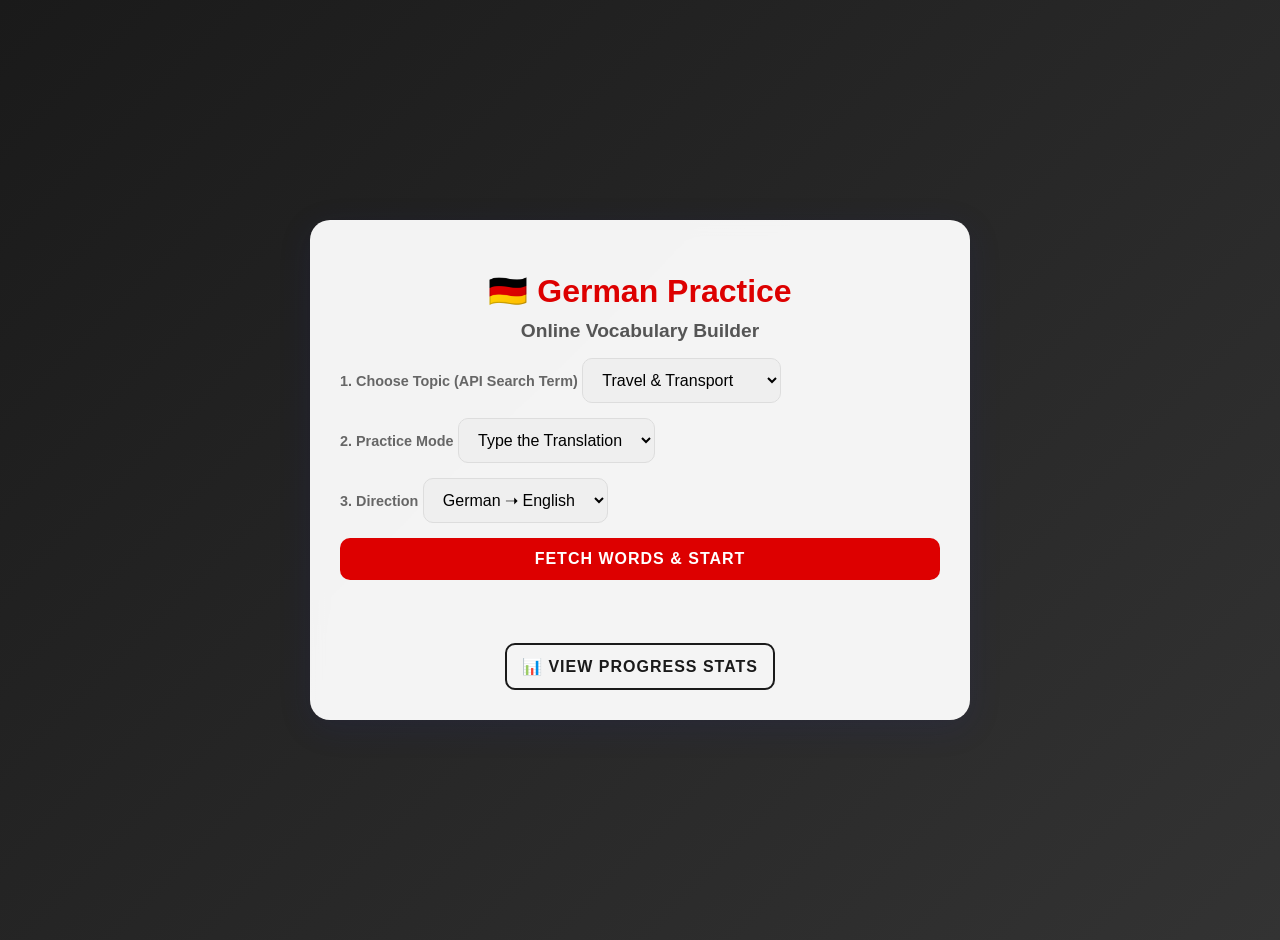
==== commit 3f6f1c1a: "merge remote project-initial-review-81de9 to align history" ====
--- a/index.html
+++ b/index.html
@@ -30,10 +30,12 @@
             align-items: center;
             margin: 0;
             padding: 20px;
+            color: var(--text-main);
         }
 
         .container {
             background: var(--glass);
+            backdrop-filter: blur(8px);
             border-radius: 20px;
             box-shadow: var(--shadow);
             width: 100%;
@@ -58,9 +60,8 @@
         label { font-weight: bold; font-size: 0.9rem; color: #666; }
         
         select, button {
-            width: 100%;
-            padding: 12px;
-            border-radius: 8px;
+            padding: 12px 15px;
+            border-radius: 10px;
             border: 1px solid #ddd;
             font-size: 1rem;
             transition: all 0.3s ease;
@@ -70,7 +71,6 @@
             background: var(--primary);
             color: white;
             border: none;
-            cursor: pointer;
             font-weight: bold;
             text-transform: uppercase;
             letter-spacing: 1px;
@@ -143,7 +143,6 @@
         }
         input[type="text"]:focus { border-color: var(--primary); outline: none; }
 
-        /* Multiple Choice Grid */
         .options-grid {
             display: grid;
             grid-template-columns: 1fr 1fr;
@@ -164,7 +163,7 @@
         .sentence-bank {
             display: flex;
             flex-wrap: wrap;
-            gap: 8px;
+            gap: 10px;
             justify-content: center;
             margin: 15px 0;
             min-height: 50px;
@@ -216,7 +215,6 @@
             margin: 20px auto;
             display: none;
         }
-        @keyframes spin { 0% { transform: rotate(0deg); } 100% { transform: rotate(360deg); } }
 
     </style>
 </head>
@@ -377,6 +375,7 @@
         this.els.game.style.display = 'block';
         this.els.modeDisplay.textContent = `Mode: ${this.mode.charAt(0).toUpperCase() + this.mode.slice(1)}`;
 
+    if (source === 'hybrid') {
         try {
             // Construct API URL
             // We ask for German-English pairs containing the category keyword
@@ -726,11 +725,140 @@
             this.showStats();
         }
     }
-};
+    
+    showContext();
+    document.getElementById('check-btn').style.display = 'none';
+    document.getElementById('next-btn').style.display = 'inline-block';
+}
 
 // Start App
 app.init();
 
+        if (isCorrect) handleCorrect();
+        else handleWrong();
+    }
+
+    showContext();
+    document.getElementById('check-btn').style.display = 'none';
+    document.getElementById('next-btn').style.display = 'inline-block';
+    document.getElementById('next-btn').focus();
+}
+
+function handleCorrect() {
+    feedbackMsg.textContent = "✅ Correct!";
+    feedbackMsg.className = "feedback correct";
+    currentSession.correctCount++;
+    updateSRS(currentSession.activeWord, true);
+}
+
+function handleWrong() {
+    const isDeToEn = currentSession.direction === 'de-en';
+    const correctText = isDeToEn ? currentSession.activeWord.en : currentSession.activeWord.de;
+    feedbackMsg.textContent = `❌ Wrong! The answer was: ${correctText}`;
+    feedbackMsg.className = "feedback wrong";
+    updateSRS(currentSession.activeWord, false);
+}
+
+function showContext() {
+    if (currentSession.activeWord.example) {
+        contextDisplay.classList.add('visible');
+    }
+}
+
+function nextWord() {
+    currentSession.totalCount++;
+    currentSession.currentIndex++;
+    loadCurrentWord();
+}
+
+function playAudio() {
+    const text = currentSession.activeWord.de;
+    const utterance = new SpeechSynthesisUtterance(text);
+    utterance.lang = 'de-DE';
+    utterance.rate = 0.9;
+    window.speechSynthesis.speak(utterance);
+}
+
+function updateSRS(wordObj, isCorrect) {
+    const wordId = `${wordObj.de}-${wordObj.en}`;
+    let record = JSON.parse(localStorage.getItem(`srs_${wordId}`)) || { interval: 1, ease: 2.5, due: Date.now() };
+    
+    if (isCorrect) {
+        record.interval = Math.round(record.interval * record.ease);
+        record.ease = Math.max(1.3, record.ease + 0.1);
+    } else {
+        record.interval = 1;
+        record.ease = Math.max(1.3, record.ease - 0.2);
+    }
+    
+    record.due = Date.now() + (record.interval * 24 * 60 * 60 * 1000);
+    localStorage.setItem(`srs_${wordId}`, JSON.stringify(record));
+
+    userProgress.totalPracticed++;
+    if (isCorrect) userProgress.correctAnswers++;
+    
+    if (record.interval > 21 && !userProgress.masteredWords.includes(wordId)) {
+        userProgress.masteredWords.push(wordId);
+    }
+    
+    saveProgress();
+}
+
+function saveProgress() {
+    const today = new Date().toDateString();
+    if (userProgress.lastLogin !== today) {
+        const yesterday = new Date(Date.now() - 86400000).toDateString();
+        if (userProgress.lastLogin === yesterday) {
+            userProgress.streak++;
+        } else if (userProgress.lastLogin !== today) {
+            userProgress.streak = 1;
+        }
+        userProgress.lastLogin = today;
+    }
+    
+    localStorage.setItem('germanAppProgress', JSON.stringify(userProgress));
+    updateStatsUI();
+}
+
+function updateStatsUI() {
+    document.getElementById('stat-total').textContent = userProgress.totalPracticed;
+    const acc = userProgress.totalPracticed === 0 ? 0 : Math.round((userProgress.correctAnswers / userProgress.totalPracticed) * 100);
+    document.getElementById('stat-accuracy').textContent = acc + '%';
+    document.getElementById('stat-streak').textContent = userProgress.streak;
+    document.getElementById('stat-mastered').textContent = userProgress.masteredWords.length;
+}
+
+function showProgress() {
+    setupPanel.style.display = 'none';
+    practiceArea.style.display = 'none';
+    progressSection.style.display = 'block';
+    updateStatsUI();
+}
+
+function showSetup() {
+    progressSection.style.display = 'none';
+    practiceArea.style.display = 'none';
+    setupPanel.style.display = 'block';
+    srsInfo.style.display = 'none';
+}
+
+function endSession() {
+    alert(`Session Complete!\nCorrect: ${currentSession.correctCount}/${currentSession.totalCount}`);
+    showSetup();
+}
+
+function resetProgress() {
+    if(confirm("Are you sure? This deletes all history.")) {
+        localStorage.removeItem('germanAppProgress');
+        for (let i = 0; i < localStorage.length; i++) {
+            if (localStorage.key(i).startsWith('srs_')) {
+                localStorage.removeItem(localStorage.key(i));
+            }
+        }
+        userProgress = { totalPracticed: 0, correctAnswers: 0, streak: 0, lastLogin: null, masteredWords: [] };
+        updateStatsUI();
+    }
+}
 </script>
 </body>
 </html>
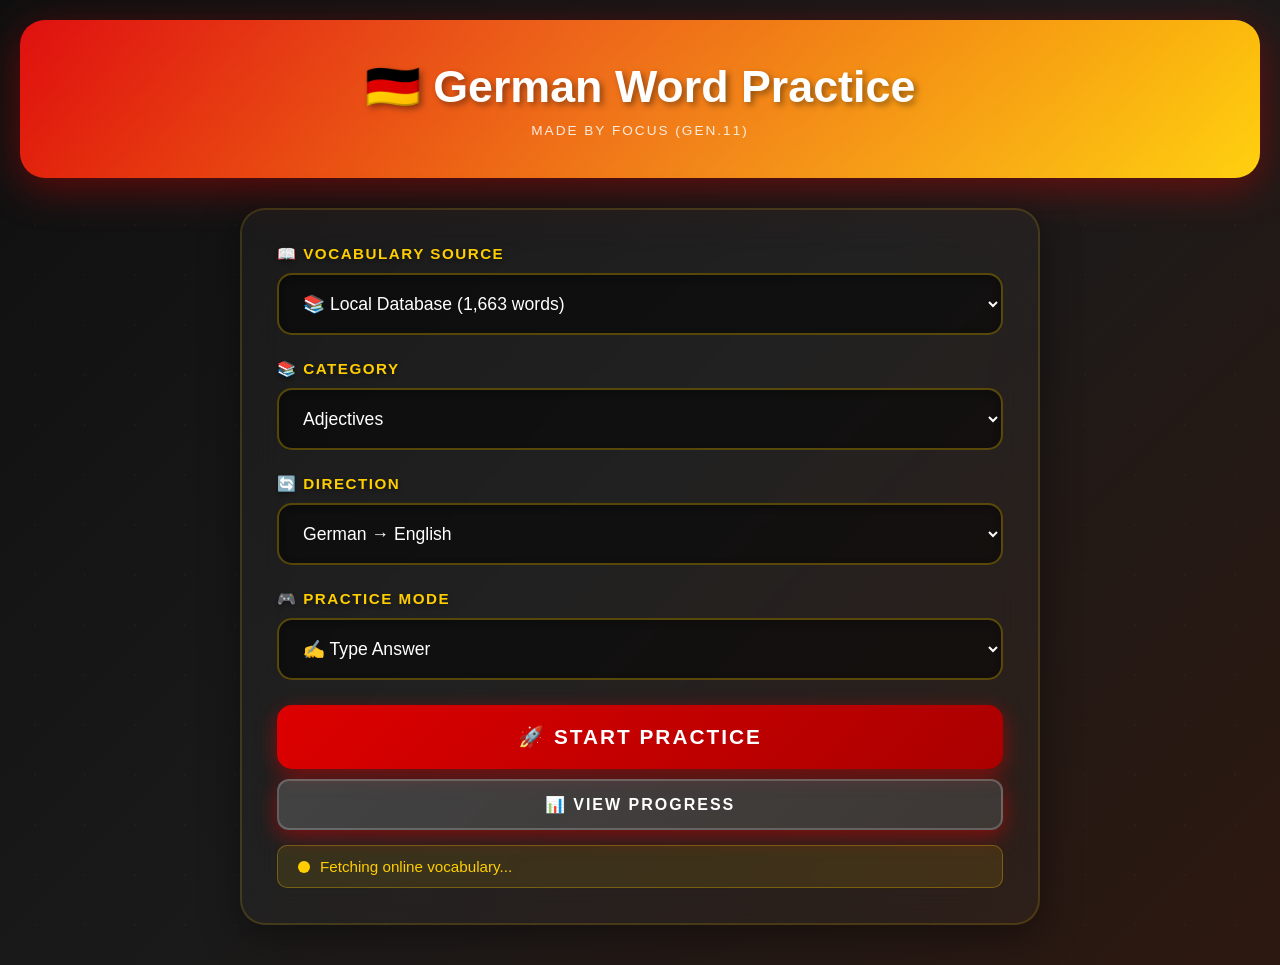
==== commit 51e85be6: "style: format project files" ====
--- a/index.html
+++ b/index.html
@@ -1,864 +1,152 @@
-<!DOCTYPE html>
+<!doctype html>
 <html lang="en">
-<head>
-    <meta charset="UTF-8">
-    <meta name="viewport" content="width=device-width, initial-scale=1.0">
-    <title>German Practice - Online Only</title>
-    <style>
-        /* 
-         * ==========================================
-         * CSS STYLES
-         * Modern Glassmorphism Design
-         * ==========================================
-         */
-        :root {
-            --primary: #DD0000; /* German Flag Red */
-            --secondary: #FFCE00; /* German Flag Gold */
-            --dark: #1a1a1a;
-            --light: #f4f4f9;
-            --glass: rgba(255, 255, 255, 0.95);
-            --shadow: 0 8px 32px 0 rgba(31, 38, 135, 0.15);
-        }
+  <head>
+    <meta charset="UTF-8" />
+    <meta name="viewport" content="width=device-width, initial-scale=1.0" />
+    <title>German Practice</title>
+    <link rel="stylesheet" href="styles.css" />
+    <script src="words.js"></script>
+  </head>
+  <body>
+    <header>
+      <h1>🇩🇪 German Word Practice</h1>
+      <p
+        style="
+          margin-top: 10px;
+          font-size: 0.85em;
+          opacity: 0.85;
+          font-weight: 300;
+          letter-spacing: 2px;
+        "
+      >
+        MADE BY FOCUS (GEN.11)
+      </p>
+    </header>
 
-        body {
-            font-family: 'Segoe UI', Tahoma, Geneva, Verdana, sans-serif;
-            background: linear-gradient(135deg, #1a1a1a 0%, #333 100%);
-            color: var(--dark);
-            min-height: 100vh;
-            display: flex;
-            justify-content: center;
-            align-items: center;
-            margin: 0;
-            padding: 20px;
-            color: var(--text-main);
-        }
-
-        .container {
-            background: var(--glass);
-            backdrop-filter: blur(8px);
-            border-radius: 20px;
-            box-shadow: var(--shadow);
-            width: 100%;
-            max-width: 600px;
-            padding: 30px;
-            text-align: center;
-            position: relative;
-            overflow: hidden;
-        }
-
-        h1 { color: var(--primary); margin-bottom: 10px; }
-        h2 { color: #555; font-size: 1.2rem; margin-top: 0; }
-
-        /* Controls Section */
-        .controls {
-            display: grid;
-            gap: 15px;
-            margin-bottom: 20px;
-            text-align: left;
-        }
-
-        label { font-weight: bold; font-size: 0.9rem; color: #666; }
-        
-        select, button {
-            padding: 12px 15px;
-            border-radius: 10px;
-            border: 1px solid #ddd;
-            font-size: 1rem;
-            transition: all 0.3s ease;
-        }
-
-        button {
-            background: var(--primary);
-            color: white;
-            border: none;
-            font-weight: bold;
-            text-transform: uppercase;
-            letter-spacing: 1px;
-        }
-
-        button:hover { background: #b30000; transform: translateY(-2px); }
-        button:disabled { background: #ccc; cursor: not-allowed; transform: none; }
-
-        button.secondary {
-            background: transparent;
-            color: var(--dark);
-            border: 2px solid var(--dark);
-            margin-top: 10px;
-        }
-        button.secondary:hover { background: var(--dark); color: white; }
-
-        /* Game Area */
-        #game-area { display: none; margin-top: 20px; }
-        
-        .progress-bar {
-            width: 100%;
-            height: 6px;
-            background: #eee;
-            border-radius: 3px;
-            margin-bottom: 20px;
-            overflow: hidden;
-        }
-        .progress-fill {
-            height: 100%;
-            background: var(--secondary);
-            width: 0%;
-            transition: width 0.3s ease;
-        }
-
-        .word-card {
-            background: white;
-            padding: 20px;
-            border-radius: 15px;
-            box-shadow: 0 4px 15px rgba(0,0,0,0.05);
-            margin-bottom: 20px;
-        }
-
-        .main-word {
-            font-size: 2.5rem;
-            font-weight: bold;
-            color: var(--dark);
-            margin: 10px 0;
-        }
-
-        .context-box {
-            background: #f9f9f9;
-            border-left: 4px solid var(--secondary);
-            padding: 10px;
-            margin-top: 15px;
-            text-align: left;
-            font-style: italic;
-            display: none; /* Hidden until answered */
-            animation: fadeIn 0.5s;
-        }
-
-        /* Input Modes */
-        input[type="text"] {
-            width: 80%;
-            padding: 10px;
-            font-size: 1.2rem;
-            text-align: center;
-            border: 2px solid #ddd;
-            border-radius: 8px;
-            margin: 10px 0;
-        }
-        input[type="text"]:focus { border-color: var(--primary); outline: none; }
-
-        .options-grid {
-            display: grid;
-            grid-template-columns: 1fr 1fr;
-            gap: 10px;
-        }
-        .option-btn {
-            background: white;
-            color: var(--dark);
-            border: 2px solid #ddd;
-            padding: 15px;
-            font-size: 1rem;
-        }
-        .option-btn:hover { background: #f0f0f0; }
-        .option-btn.correct { background: #d4edda; border-color: #28a745; }
-        .option-btn.wrong { background: #f8d7da; border-color: #dc3545; }
-
-        /* Sentence Builder */
-        .sentence-bank {
-            display: flex;
-            flex-wrap: wrap;
-            gap: 10px;
-            justify-content: center;
-            margin: 15px 0;
-            min-height: 50px;
-        }
-        .word-chip {
-            background: var(--dark);
-            color: white;
-            padding: 8px 15px;
-            border-radius: 20px;
-            cursor: pointer;
-            user-select: none;
-        }
-        .word-chip.used { opacity: 0.3; pointer-events: none; }
-        
-        .sentence-slot {
-            border-bottom: 2px dashed #ccc;
-            min-height: 40px;
-            display: flex;
-            flex-wrap: wrap;
-            gap: 8px;
-            justify-content: center;
-            padding: 5px;
-            margin: 10px 0;
-        }
-
-        /* Feedback Animations */
-        @keyframes fadeIn { from { opacity: 0; transform: translateY(10px); } to { opacity: 1; transform: translateY(0); } }
-        @keyframes shake { 0%, 100% { transform: translateX(0); } 25% { transform: translateX(-5px); } 75% { transform: translateX(5px); } }
-        .shake { animation: shake 0.3s; }
-
-        /* Stats View */
-        #stats-view { display: none; text-align: left; }
-        .stat-item {
-            display: flex;
-            justify-content: space-between;
-            padding: 10px 0;
-            border-bottom: 1px solid #eee;
-        }
-        .stat-val { font-weight: bold; color: var(--primary); }
-
-        /* Loading Spinner */
-        .loader {
-            border: 4px solid #f3f3f3;
-            border-top: 4px solid var(--primary);
-            border-radius: 50%;
-            width: 30px;
-            height: 30px;
-            animation: spin 1s linear infinite;
-            margin: 20px auto;
-            display: none;
-        }
-
-    </style>
-</head>
-<body>
-
-<div class="container">
-    <h1>🇩🇪 German Practice</h1>
-    <h2>Online Vocabulary Builder</h2>
-
-    <!-- SETUP SCREEN -->
-    <div id="setup-screen">
-        <div class="controls">
-            <div>
-                <label>1. Choose Topic (API Search Term)</label>
-                <select id="category-select">
-                    <option value="travel">Travel & Transport</option>
-                    <option value="food">Food & Drink</option>
-                    <option value="family">Family & People</option>
-                    <option value="house">House & Home</option>
-                    <option value="work">Work & Business</option>
-                    <option value="nature">Nature & Animals</option>
-                    <option value="city">City & Directions</option>
-                    <option value="time">Time & Dates</option>
-                    <option value="clothes">Clothes & Fashion</option>
-                    <option value="health">Health & Body</option>
-                    <option value="school">School & Education</option>
-                    <option value="emotions">Emotions & Feelings</option>
-                    <option value="colors">Colors & Shapes</option>
-                    <option value="sports">Sports & Hobbies</option>
-                    <option value="technology">Technology</option>
-                </select>
-            </div>
-
-            <div>
-                <label>2. Practice Mode</label>
-                <select id="mode-select">
-                    <option value="type">Type the Translation</option>
-                    <option value="multiple">Multiple Choice</option>
-                    <option value="listening">Listening Dictation</option>
-                    <option value="sentence">Sentence Builder</option>
-                </select>
-            </div>
-
-            <div>
-                <label>3. Direction</label>
-                <select id="direction-select">
-                    <option value="de-en">German ➝ English</option>
-                    <option value="en-de">English ➝ German</option>
-                </select>
-            </div>
-
-            <button onclick="app.fetchAndStart()">Fetch Words & Start</button>
-            <div id="loader" class="loader"></div>
-            <p id="status-msg" style="font-size: 0.8rem; color: #666; margin-top: 5px;"></p>
-        </div>
-        
-        <button class="secondary" onclick="app.showStats()">📊 View Progress Stats</button>
-    </div>
-
-    <!-- GAME SCREEN -->
-    <div id="game-area">
-        <div class="progress-bar"><div class="progress-fill" id="progress-fill"></div></div>
-        
-        <div style="display:flex; justify-content:space-between; color:#888; font-size:0.9rem;">
-            <span id="mode-display">Mode: Type</span>
-            <span id="score-display">Score: 0</span>
+    <main>
+      <section class="controls">
+        <div class="control-group">
+          <label for="source-select">📖 Vocabulary Source</label>
+          <select id="source-select">
+            <option value="local">📚 Local Database (1,663 words)</option>
+            <option value="online">🌐 Online (Any Topic)</option>
+          </select>
         </div>
 
-        <div class="word-card">
-            <!-- Dynamic Content injected here -->
-            <div id="question-container"></div>
-            
-            <!-- Context/Example revealed after answer -->
-            <div id="context-reveal" class="context-box">
-                <strong>Example:</strong> <span id="example-text"></span>
-            </div>
+        <div class="control-group" id="category-group">
+          <label for="category-select">📚 Category</label>
+          <select id="category-select"></select>
         </div>
 
-        <div id="feedback-area" style="min-height: 40px; font-weight:bold;"></div>
+        <div class="control-group hidden" id="topic-input-group">
+          <label for="topic-input">🔎 Topic (type anything!)</label>
+          <input
+            id="topic-input"
+            placeholder="e.g. cooking, space, emotions, sports..."
+            autocomplete="off"
+          />
+          <p class="topic-hint">
+            We'll find related English words and translate them to German for
+            you.
+          </p>
+        </div>
 
-        <button id="action-btn" onclick="app.handleAction()">Submit</button>
-        <button class="secondary" onclick="app.quitSession()">End Session</button>
-    </div>
+        <div class="control-group">
+          <label for="direction-select">🔄 Direction</label>
+          <select id="direction-select">
+            <option value="de-to-en">German → English</option>
+            <option value="en-to-de">English → German</option>
+          </select>
+        </div>
 
-    <!-- STATS SCREEN -->
-    <div id="stats-view">
-        <h3>Your Progress</h3>
-        <div id="stats-content"></div>
-        <button onclick="document.getElementById('stats-view').style.display='none'; document.getElementById('setup-screen').style.display='block'">Back</button>
-        <button class="secondary" onclick="app.resetData()" style="background:#dc3545; border-color:#dc3545; color:white;">Reset All Data</button>
-    </div>
-</div>
+        <div class="control-group">
+          <label for="mode-select">🎮 Practice Mode</label>
+          <select id="mode-select">
+            <option value="input">✍️ Type Answer</option>
+            <option value="multiple-choice">🔘 Multiple Choice</option>
+            <option value="matching">🔗 Matching Pairs</option>
+          </select>
+        </div>
 
-<script>
-/**
- * ==========================================
- * JAVASCRIPT LOGIC
- * Fully Online-First Architecture
- * 
- * HOW IT WORKS:
- * 1. User selects a topic (e.g., "travel")
- * 2. App fetches real translations from MyMemory API
- * 3. App creates a practice session with those words
- * 4. No local database - everything is fetched live
- * ==========================================
- */
+        <button id="start-btn">🚀 Start Practice</button>
+        <button id="show-progress-btn" class="secondary-btn">
+          📊 View Progress
+        </button>
 
-const app = {
-    // State Variables
-    currentWords: [],      // Words fetched from API for this session
-    currentIndex: 0,       // Current word index
-    score: 0,              // Session score
-    mode: 'type',          // Current game mode
-    direction: 'de-en',    // Translation direction
-    userInput: '',         // For sentence builder
-    selectedOption: null,  // For multiple choice
-    
-    // DOM Elements Cache
-    els: {
-        setup: document.getElementById('setup-screen'),
-        game: document.getElementById('game-area'),
-        stats: document.getElementById('stats-view'),
-        loader: document.getElementById('loader'),
-        status: document.getElementById('status-msg'),
-        question: document.getElementById('question-container'),
-        context: document.getElementById('context-reveal'),
-        exampleText: document.getElementById('example-text'),
-        feedback: document.getElementById('feedback-area'),
-        actionBtn: document.getElementById('action-btn'),
-        progress: document.getElementById('progress-fill'),
-        score: document.getElementById('score-display'),
-        modeDisplay: document.getElementById('mode-display')
-    },
+        <div class="online-status hidden" id="online-status">
+          <span class="status-indicator"></span>
+          <span class="status-text">Fetching online vocabulary...</span>
+        </div>
+      </section>
 
-    /**
-     * INITIALIZATION
-     * Loads saved stats from localStorage on startup
-     */
-    init() {
-        const stats = this.getStats();
-        console.log("App initialized. Total practiced:", stats.totalPracticed);
-    },
+      <section class="practice hidden">
+        <div class="stats">
+          <div class="stat-box">
+            <div class="stat-number" id="correct-count">0</div>
+            <div class="stat-label">Correct</div>
+          </div>
+          <div class="stat-box">
+            <div class="stat-number" id="total-count">0</div>
+            <div class="stat-label">Total</div>
+          </div>
+          <div class="stat-box">
+            <div class="stat-number" id="accuracy">0%</div>
+            <div class="stat-label">Accuracy</div>
+          </div>
+          <div class="stat-box">
+            <div class="stat-number" id="streak-count">0</div>
+            <div class="stat-label">Streak</div>
+          </div>
+        </div>
 
-    /**
-     * API FETCHING
-     * Uses MyMemory API to get translations based on category keyword.
-     * NOTE: Free API has rate limits. We fetch ~15 pairs per session.
-     */
-    async fetchAndStart() {
-        const category = document.getElementById('category-select').value;
-        this.mode = document.getElementById('mode-select').value;
-        this.direction = document.getElementById('direction-select').value;
+        <!-- SRS Info Box -->
+        <div class="srs-info" id="srs-info">
+          <p>
+            💡 <strong>Spaced Repetition Active:</strong> Words you struggle
+            with will appear more frequently!
+          </p>
+        </div>
 
-        // UI Updates
-        this.els.setup.style.display = 'none';
-        this.els.loader.style.display = 'block';
-        this.els.status.textContent = `Fetching "${category}" words from online database...`;
-        this.els.game.style.display = 'block';
-        this.els.modeDisplay.textContent = `Mode: ${this.mode.charAt(0).toUpperCase() + this.mode.slice(1)}`;
+        <!-- Input Mode -->
+        <div id="input-mode" class="mode-section">
+          <div id="prompt"></div>
+          <div id="context-example" class="context-example"></div>
+          <input
+            id="answer-input"
+            placeholder="Type your answer here..."
+            autocomplete="off"
+          />
+          <button id="submit-btn">✓ Submit Answer</button>
+        </div>
 
-    if (source === 'hybrid') {
-        try {
-            // Construct API URL
-            // We ask for German-English pairs containing the category keyword
-            const langPair = "de-en";
-            const query = encodeURIComponent(category);
-            const url = `https://api.mymemory.translated.net/get?q=${query}&langpair=${langPair}&pagesize=15`;
+        <!-- Multiple Choice Mode -->
+        <div id="multiple-choice-mode" class="mode-section hidden">
+          <div id="mc-prompt"></div>
+          <div id="mc-context-example" class="context-example"></div>
+          <div id="mc-options" class="mc-options"></div>
+        </div>
 
-            const response = await fetch(url);
-            const data = await response.json();
+        <!-- Matching Mode -->
+        <div id="matching-mode" class="mode-section hidden">
+          <p class="matching-instructions">
+            Match the German words with their English translations
+          </p>
+          <div id="matching-grid" class="matching-grid"></div>
+        </div>
 
-            if (!data.responseStatus || data.responseStatus !== 200) {
-                throw new Error("API returned error or empty results");
-            }
+        <div id="feedback"></div>
+      </section>
 
-            // Process API Results into clean objects
-            this.currentWords = data.matches.map(match => {
-                // Clean up text (remove HTML tags sometimes returned)
-                const cleanDe = match.segment.replace(/<[^>]*>?/gm, '').trim();
-                const cleanEn = match.translation.replace(/<[^>]*>?/gm, '').trim();
-                
-                return {
-                    de: cleanDe,
-                    en: cleanEn,
-                    // Try to extract a context/example if available, otherwise generic
-                    example: match.reference ? `Source: ${match.reference}` : `Used in context of "${category}"`
-                };
-            }).filter(w => w.de.length > 2 && w.en.length > 2); // Filter garbage short words
+      <section class="progress-section hidden" id="progress-section">
+        <h2>📊 Your Progress</h2>
+        <div id="progress-stats"></div>
+        <button id="reset-progress-btn">🔄 Reset Progress</button>
+        <button id="hide-progress-btn" class="secondary-btn">
+          ← Back to Practice
+        </button>
+      </section>
+    </main>
 
-            if (this.currentWords.length === 0) {
-                throw new Error("No valid words found. Try a different category.");
-            }
-
-            // Shuffle words for randomness
-            this.currentWords.sort(() => Math.random() - 0.5);
-            
-            this.currentIndex = 0;
-            this.score = 0;
-            this.loadQuestion();
-
-        } catch (error) {
-            console.error(error);
-            alert(`Error fetching words: ${error.message}\n\nPlease try a different category or check your internet connection.`);
-            this.els.game.style.display = 'none';
-            this.els.setup.style.display = 'block';
-            this.els.loader.style.display = 'none';
-            this.els.status.textContent = "";
-        }
-    },
-
-    /**
-     * RENDER QUESTION
-     * Dynamically builds HTML based on selected mode (Type, Multiple, Listen, Sentence)
-     */
-    loadQuestion() {
-        const wordObj = this.currentWords[this.currentIndex];
-        const isDeToEn = this.direction === 'de-en';
-        
-        const promptWord = isDeToEn ? wordObj.de : wordObj.en;
-        const targetWord = isDeToEn ? wordObj.en : wordObj.de;
-        const targetLang = isDeToEn ? 'en' : 'de'; // For speech synthesis
-
-        // Reset UI
-        this.els.context.style.display = 'none';
-        this.els.feedback.textContent = '';
-        this.els.feedback.style.color = 'inherit';
-        this.els.actionBtn.textContent = "Submit";
-        this.els.actionBtn.disabled = false;
-        this.userInput = []; // Reset sentence builder
-        this.selectedOption = null;
-
-        // Update Progress Bar
-        const pct = ((this.currentIndex) / this.currentWords.length) * 100;
-        this.els.progress.style.width = `${pct}%`;
-        this.els.score.textContent = `Score: ${this.score}`;
-
-        let html = '';
-
-        // --- MODE: TYPE ANSWER ---
-        if (this.mode === 'type') {
-            html = `
-                <div style="color:#888; font-size:0.9rem;">Translate this:</div>
-                <div class="main-word">${promptWord}</div>
-                <input type="text" id="user-input" placeholder="Type translation..." autocomplete="off">
-            `;
-            setTimeout(() => document.getElementById('user-input').focus(), 100);
-
-        // --- MODE: MULTIPLE CHOICE ---
-        } else if (this.mode === 'multiple') {
-            // Generate 3 wrong answers + 1 correct
-            const options = [targetWord];
-            while (options.length < 4) {
-                const randomWord = this.currentWords[Math.floor(Math.random() * this.currentWords.length)];
-                const wrong = isDeToEn ? randomWord.en : randomWord.de;
-                if (!options.includes(wrong) && wrong !== targetWord) {
-                    options.push(wrong);
-                }
-                // Safety break if pool is small
-                if (this.currentWords.length < 4 && options.length < this.currentWords.length) break;
-            }
-            // Shuffle options
-            options.sort(() => Math.random() - 0.5);
-
-            html = `
-                <div style="color:#888; font-size:0.9rem;">Select the correct translation:</div>
-                <div class="main-word">${promptWord}</div>
-                <div class="options-grid">
-                    ${options.map(opt => `<button class="option-btn" onclick="app.selectOption(this, '${opt.replace(/'/g, "\\'")}')">${opt}</button>`).join('')}
-                </div>
-            `;
-
-        // --- MODE: LISTENING ---
-        } else if (this.mode === 'listening') {
-            // Auto-play audio
-            this.speak(promptWord, isDeToEn ? 'de-DE' : 'en-US');
-            
-            html = `
-                <div style="color:#888; font-size:0.9rem;">Listen and type what you hear:</div>
-                <div style="font-size:3rem; margin:20px;">🔊</div>
-                <button class="secondary" onclick="app.speak('${promptWord}', '${isDeToEn ? 'de-DE' : 'en-US'}')" style="width:auto; padding:5px 15px;">🔁 Play Again</button>
-                <br>
-                <input type="text" id="user-input" placeholder="Type what you heard..." autocomplete="off">
-            `;
-            setTimeout(() => document.getElementById('user-input').focus(), 500);
-
-        // --- MODE: SENTENCE BUILDER ---
-        } else if (this.mode === 'sentence') {
-            // For sentence mode, we need a sentence. 
-            // Since API gives phrases, we'll construct a simple "The [word] is [adjective]" or just use the phrase if long.
-            // Ideally, we'd fetch full sentences, but for this demo we simulate structure.
-            
-            // Simple heuristic: If the phrase is long, treat as sentence. If short, wrap it.
-            let sentence = wordObj.de; 
-            let translation = wordObj.en;
-            
-            // If direction is En->De, swap
-            if (!isDeToEn) {
-                sentence = wordObj.en;
-                translation = wordObj.de;
-            }
-
-            // Split sentence into words for chips
-            const words = sentence.split(' ');
-            
-            html = `
-                <div style="color:#888; font-size:0.9rem;">Build the German sentence:</div>
-                <div class="main-word" style="font-size:1.5rem;">${translation}</div>
-                
-                <div class="sentence-slot" id="sentence-slot"></div>
-                <div class="sentence-bank" id="sentence-bank">
-                    ${words.map((w, i) => `<div class="word-chip" onclick="app.moveWord(this, '${w.replace(/'/g, "\\'")}')">${w}</div>`).join('')}
-                </div>
-                <button class="secondary" onclick="app.resetSentence()" style="font-size:0.8rem; padding:5px 10px; width:auto;">Reset</button>
-            `;
-        }
-
-        this.els.question.innerHTML = html;
-    },
-
-    /**
-     * INTERACTION HELPERS
-     */
-    selectOption(btn, value) {
-        // Visual selection
-        document.querySelectorAll('.option-btn').forEach(b => b.classList.remove('correct', 'wrong'));
-        btn.classList.add('correct'); // Temp highlight
-        this.selectedOption = value;
-        this.handleAction(); // Auto submit
-    },
-
-    speak(text, lang) {
-        if ('speechSynthesis' in window) {
-            const utterance = new SpeechSynthesisUtterance(text);
-            utterance.lang = lang;
-            utterance.rate = 0.9;
-            window.speechSynthesis.speak(utterance);
-        } else {
-            alert("Your browser does not support Text-to-Speech.");
-        }
-    },
-
-    moveWord(el, word) {
-        const slot = document.getElementById('sentence-slot');
-        const bank = document.getElementById('sentence-bank');
-        
-        if (el.parentElement === bank) {
-            // Move to slot
-            el.classList.add('used');
-            slot.appendChild(el);
-            this.userInput.push(word);
-        } else {
-            // Move back to bank
-            el.classList.remove('used');
-            bank.appendChild(el);
-            this.userInput = this.userInput.filter(w => w !== word); // Remove first occurrence
-        }
-    },
-
-    resetSentence() {
-        const slot = document.getElementById('sentence-slot');
-        const bank = document.getElementById('sentence-bank');
-        while (slot.firstChild) {
-            const el = slot.firstChild;
-            el.classList.remove('used');
-            bank.appendChild(el);
-        }
-        this.userInput = [];
-    },
-
-    /**
-     * GAME LOGIC & VALIDATION
-     */
-    handleAction() {
-        const wordObj = this.currentWords[this.currentIndex];
-        const isDeToEn = this.direction === 'de-en';
-        const correctAnswer = isDeToEn ? wordObj.en : wordObj.de;
-        
-        let userAnswer = '';
-        let isCorrect = false;
-
-        // Gather input based on mode
-        if (this.mode === 'type' || this.mode === 'listening') {
-            const inputEl = document.getElementById('user-input');
-            if (!inputEl) return;
-            userAnswer = inputEl.value.trim();
-        } else if (this.mode === 'multiple') {
-            userAnswer = this.selectedOption;
-            if (!userAnswer) return; // Wait for selection
-        } else if (this.mode === 'sentence') {
-            userAnswer = this.userInput.join(' ');
-        }
-
-        // Normalize for comparison (case insensitive, ignore punctuation)
-        const normalize = (str) => str.toLowerCase().replace(/[.,\/#!$%\^&\*;:{}=\-_`~()]/g,"").trim();
-        
-        // Special handling for Sentence Mode (fuzzy match allowed?)
-        // For now, strict match required for simplicity, but we can relax later
-        if (normalize(userAnswer) === normalize(correctAnswer)) {
-            isCorrect = true;
-        }
-
-        // Handle Result
-        if (isCorrect) {
-            this.score++;
-            this.els.feedback.textContent = "✅ Correct!";
-            this.els.feedback.style.color = "green";
-            this.updateSRS(wordObj, true);
-        } else {
-            this.els.feedback.textContent = `❌ Wrong! The answer was: ${correctAnswer}`;
-            this.els.feedback.style.color = "red";
-            this.els.question.classList.add('shake');
-            setTimeout(() => this.els.question.classList.remove('shake'), 500);
-            this.updateSRS(wordObj, false);
-        }
-
-        // Show Context Example
-        this.els.exampleText.textContent = wordObj.example;
-        this.els.context.style.display = 'block';
-
-        // Disable input
-        this.els.actionBtn.disabled = true;
-        this.els.actionBtn.textContent = "Next →";
-
-        // Prepare Next Step
-        this.els.actionBtn.onclick = () => {
-            this.currentIndex++;
-            if (this.currentIndex < this.currentWords.length) {
-                this.els.actionBtn.onclick = () => this.handleAction(); // Reset handler
-                this.loadQuestion();
-            } else {
-                this.endSession();
-            }
-        };
-    },
-
-    /**
-     * SESSION END & STATS
-     */
-    endSession() {
-        const accuracy = Math.round((this.score / this.currentWords.length) * 100);
-        alert(`Session Complete!\nScore: ${this.score}/${this.currentWords.length}\nAccuracy: ${accuracy}%`);
-        this.quitSession();
-    },
-
-    quitSession() {
-        this.els.game.style.display = 'none';
-        this.els.setup.style.display = 'block';
-        this.els.status.textContent = "";
-    },
-
-    /**
-     * DATA PERSISTENCE (LocalStorage)
-     * Simple SRS: Tracks 'strength' of a word. 
-     * Correct = strength++, Wrong = strength--
-     */
-    getStats() {
-        const data = localStorage.getItem('germanAppStats');
-        return data ? JSON.parse(data) : { totalPracticed: 0, correct: 0, streak: 0, words: {} };
-    },
-
-    saveStats(stats) {
-        localStorage.setItem('germanAppStats', JSON.stringify(stats));
-    },
-
-    updateSRS(wordObj, isCorrect) {
-        const stats = this.getStats();
-        const key = wordObj.de; // Use German word as unique key
-
-        stats.totalPracticed++;
-        if (isCorrect) stats.correct++;
-
-        if (!stats.words[key]) stats.words[key] = { strength: 0, lastSeen: Date.now() };
-        
-        if (isCorrect) {
-            stats.words[key].strength += 1;
-            stats.streak++;
-        } else {
-            stats.words[key].strength = Math.max(0, stats.words[key].strength - 1);
-            stats.streak = 0;
-        }
-        stats.words[key].lastSeen = Date.now();
-
-        this.saveStats(stats);
-    },
-
-    showStats() {
-        const stats = this.getStats();
-        const accuracy = stats.totalPracticed > 0 ? Math.round((stats.correct / stats.totalPracticed) * 100) : 0;
-        const mastered = Object.values(stats.words).filter(w => w.strength >= 5).length;
-
-        document.getElementById('stats-content').innerHTML = `
-            <div class="stat-item"><span>Total Words Practiced:</span> <span class="stat-val">${stats.totalPracticed}</span></div>
-            <div class="stat-item"><span>Overall Accuracy:</span> <span class="stat-val">${accuracy}%</span></div>
-            <div class="stat-item"><span>Current Streak:</span> <span class="stat-val">${stats.streak}</span></div>
-            <div class="stat-item"><span>Mastered Words (Strength 5+):</span> <span class="stat-val">${mastered}</span></div>
-            <div style="margin-top:15px; font-size:0.8rem; color:#666;">
-                <em>Note: "Mastered" means you've gotten this word right 5 times in a row across sessions.</em>
-            </div>
-        `;
-        this.els.setup.style.display = 'none';
-        this.els.stats.style.display = 'block';
-    },
-
-    resetData() {
-        if(confirm("Are you sure? This will delete all progress.")) {
-            localStorage.removeItem('germanAppStats');
-            alert("Data reset successfully.");
-            this.showStats();
-        }
-    }
-    
-    showContext();
-    document.getElementById('check-btn').style.display = 'none';
-    document.getElementById('next-btn').style.display = 'inline-block';
-}
-
-// Start App
-app.init();
-
-        if (isCorrect) handleCorrect();
-        else handleWrong();
-    }
-
-    showContext();
-    document.getElementById('check-btn').style.display = 'none';
-    document.getElementById('next-btn').style.display = 'inline-block';
-    document.getElementById('next-btn').focus();
-}
-
-function handleCorrect() {
-    feedbackMsg.textContent = "✅ Correct!";
-    feedbackMsg.className = "feedback correct";
-    currentSession.correctCount++;
-    updateSRS(currentSession.activeWord, true);
-}
-
-function handleWrong() {
-    const isDeToEn = currentSession.direction === 'de-en';
-    const correctText = isDeToEn ? currentSession.activeWord.en : currentSession.activeWord.de;
-    feedbackMsg.textContent = `❌ Wrong! The answer was: ${correctText}`;
-    feedbackMsg.className = "feedback wrong";
-    updateSRS(currentSession.activeWord, false);
-}
-
-function showContext() {
-    if (currentSession.activeWord.example) {
-        contextDisplay.classList.add('visible');
-    }
-}
-
-function nextWord() {
-    currentSession.totalCount++;
-    currentSession.currentIndex++;
-    loadCurrentWord();
-}
-
-function playAudio() {
-    const text = currentSession.activeWord.de;
-    const utterance = new SpeechSynthesisUtterance(text);
-    utterance.lang = 'de-DE';
-    utterance.rate = 0.9;
-    window.speechSynthesis.speak(utterance);
-}
-
-function updateSRS(wordObj, isCorrect) {
-    const wordId = `${wordObj.de}-${wordObj.en}`;
-    let record = JSON.parse(localStorage.getItem(`srs_${wordId}`)) || { interval: 1, ease: 2.5, due: Date.now() };
-    
-    if (isCorrect) {
-        record.interval = Math.round(record.interval * record.ease);
-        record.ease = Math.max(1.3, record.ease + 0.1);
-    } else {
-        record.interval = 1;
-        record.ease = Math.max(1.3, record.ease - 0.2);
-    }
-    
-    record.due = Date.now() + (record.interval * 24 * 60 * 60 * 1000);
-    localStorage.setItem(`srs_${wordId}`, JSON.stringify(record));
-
-    userProgress.totalPracticed++;
-    if (isCorrect) userProgress.correctAnswers++;
-    
-    if (record.interval > 21 && !userProgress.masteredWords.includes(wordId)) {
-        userProgress.masteredWords.push(wordId);
-    }
-    
-    saveProgress();
-}
-
-function saveProgress() {
-    const today = new Date().toDateString();
-    if (userProgress.lastLogin !== today) {
-        const yesterday = new Date(Date.now() - 86400000).toDateString();
-        if (userProgress.lastLogin === yesterday) {
-            userProgress.streak++;
-        } else if (userProgress.lastLogin !== today) {
-            userProgress.streak = 1;
-        }
-        userProgress.lastLogin = today;
-    }
-    
-    localStorage.setItem('germanAppProgress', JSON.stringify(userProgress));
-    updateStatsUI();
-}
-
-function updateStatsUI() {
-    document.getElementById('stat-total').textContent = userProgress.totalPracticed;
-    const acc = userProgress.totalPracticed === 0 ? 0 : Math.round((userProgress.correctAnswers / userProgress.totalPracticed) * 100);
-    document.getElementById('stat-accuracy').textContent = acc + '%';
-    document.getElementById('stat-streak').textContent = userProgress.streak;
-    document.getElementById('stat-mastered').textContent = userProgress.masteredWords.length;
-}
-
-function showProgress() {
-    setupPanel.style.display = 'none';
-    practiceArea.style.display = 'none';
-    progressSection.style.display = 'block';
-    updateStatsUI();
-}
-
-function showSetup() {
-    progressSection.style.display = 'none';
-    practiceArea.style.display = 'none';
-    setupPanel.style.display = 'block';
-    srsInfo.style.display = 'none';
-}
-
-function endSession() {
-    alert(`Session Complete!\nCorrect: ${currentSession.correctCount}/${currentSession.totalCount}`);
-    showSetup();
-}
-
-function resetProgress() {
-    if(confirm("Are you sure? This deletes all history.")) {
-        localStorage.removeItem('germanAppProgress');
-        for (let i = 0; i < localStorage.length; i++) {
-            if (localStorage.key(i).startsWith('srs_')) {
-                localStorage.removeItem(localStorage.key(i));
-            }
-        }
-        userProgress = { totalPracticed: 0, correctAnswers: 0, streak: 0, lastLogin: null, masteredWords: [] };
-        updateStatsUI();
-    }
-}
-</script>
-</body>
-</html>+    <script src="script.js"></script>
+  </body>
+</html>
--- a/styles.css
+++ b/styles.css
@@ -0,0 +1,841 @@
+* {
+  margin: 0;
+  padding: 0;
+  box-sizing: border-box;
+}
+
+body {
+  font-family: "Segoe UI", Tahoma, Geneva, Verdana, sans-serif;
+  background: linear-gradient(135deg, #0f0f0f 0%, #1a1a1a 50%, #2d1810 100%);
+  color: #fff;
+  min-height: 100vh;
+  padding: 20px;
+  position: relative;
+  overflow-x: hidden;
+}
+
+body::before {
+  content: "";
+  position: fixed;
+  top: -50%;
+  left: -50%;
+  width: 200%;
+  height: 200%;
+  background: radial-gradient(
+    circle,
+    rgba(255, 206, 0, 0.03) 1px,
+    transparent 1px
+  );
+  background-size: 50px 50px;
+  animation: backgroundScroll 20s linear infinite;
+  pointer-events: none;
+  z-index: 0;
+}
+
+@keyframes backgroundScroll {
+  0% {
+    transform: translate(0, 0);
+  }
+  100% {
+    transform: translate(50px, 50px);
+  }
+}
+
+header {
+  background: linear-gradient(135deg, #d00 0%, #ffce00 100%);
+  padding: 40px 20px;
+  text-align: center;
+  border-radius: 25px;
+  margin-bottom: 30px;
+  box-shadow: 0 10px 40px rgba(221, 0, 0, 0.4);
+  animation: slideDown 0.6s ease-out;
+  position: relative;
+  z-index: 1;
+  overflow: hidden;
+}
+
+header::before {
+  content: "";
+  position: absolute;
+  top: -50%;
+  left: -50%;
+  width: 200%;
+  height: 200%;
+  background: linear-gradient(
+    45deg,
+    transparent,
+    rgba(255, 255, 255, 0.1),
+    transparent
+  );
+  animation: shine 3s infinite;
+}
+
+@keyframes shine {
+  0% {
+    transform: translateX(-100%) translateY(-100%) rotate(45deg);
+  }
+  100% {
+    transform: translateX(100%) translateY(100%) rotate(45deg);
+  }
+}
+
+@keyframes slideDown {
+  from {
+    transform: translateY(-30px);
+    opacity: 0;
+  }
+  to {
+    transform: translateY(0);
+    opacity: 1;
+  }
+}
+
+h1 {
+  font-size: 2.8em;
+  font-weight: bold;
+  text-shadow: 3px 3px 6px rgba(0, 0, 0, 0.4);
+  position: relative;
+  z-index: 1;
+}
+
+main {
+  max-width: 800px;
+  margin: auto;
+  position: relative;
+  z-index: 1;
+}
+
+.controls,
+.practice {
+  background: rgba(255, 255, 255, 0.03);
+  backdrop-filter: blur(20px);
+  padding: 35px;
+  border-radius: 25px;
+  margin-bottom: 20px;
+  border: 2px solid rgba(255, 206, 0, 0.15);
+  box-shadow: 0 10px 40px rgba(0, 0, 0, 0.4);
+  animation: fadeIn 0.6s ease-out;
+  transition: all 0.3s ease;
+}
+
+.controls:hover,
+.practice:hover {
+  border-color: rgba(255, 206, 0, 0.3);
+  box-shadow: 0 15px 50px rgba(255, 206, 0, 0.15);
+}
+
+@keyframes fadeIn {
+  from {
+    opacity: 0;
+    transform: scale(0.95);
+  }
+  to {
+    opacity: 1;
+    transform: scale(1);
+  }
+}
+
+.control-group {
+  margin-bottom: 25px;
+  position: relative;
+}
+
+label {
+  display: block;
+  margin-bottom: 10px;
+  font-size: 0.95em;
+  color: #ffce00;
+  font-weight: 600;
+  text-transform: uppercase;
+  letter-spacing: 1.5px;
+  text-shadow: 0 2px 4px rgba(0, 0, 0, 0.3);
+}
+
+select,
+input {
+  width: 100%;
+  padding: 18px 20px;
+  background: rgba(0, 0, 0, 0.5);
+  border: 2px solid rgba(255, 206, 0, 0.3);
+  border-radius: 15px;
+  color: #fff;
+  font-size: 1.1em;
+  transition: all 0.3s ease;
+  box-shadow: inset 0 2px 8px rgba(0, 0, 0, 0.3);
+}
+
+select:focus,
+input:focus {
+  outline: none;
+  border-color: #ffce00;
+  background: rgba(0, 0, 0, 0.7);
+  box-shadow:
+    0 0 25px rgba(255, 206, 0, 0.4),
+    inset 0 2px 8px rgba(0, 0, 0, 0.3);
+  transform: translateY(-2px);
+}
+
+select:hover,
+input:hover {
+  border-color: rgba(255, 206, 0, 0.6);
+  transform: translateY(-1px);
+}
+
+select {
+  cursor: pointer;
+}
+
+button {
+  width: 100%;
+  padding: 20px;
+  background: linear-gradient(135deg, #d00 0%, #a00 100%);
+  border: none;
+  border-radius: 15px;
+  color: #fff;
+  font-size: 1.3em;
+  font-weight: bold;
+  cursor: pointer;
+  transition: all 0.3s ease;
+  text-transform: uppercase;
+  letter-spacing: 2px;
+  box-shadow: 0 6px 20px rgba(221, 0, 0, 0.5);
+  position: relative;
+  overflow: hidden;
+}
+
+button::before {
+  content: "";
+  position: absolute;
+  top: 50%;
+  left: 50%;
+  width: 0;
+  height: 0;
+  border-radius: 50%;
+  background: rgba(255, 255, 255, 0.2);
+  transform: translate(-50%, -50%);
+  transition:
+    width 0.6s,
+    height 0.6s;
+}
+
+button:hover::before {
+  width: 300px;
+  height: 300px;
+}
+
+button:hover {
+  transform: translateY(-3px);
+  box-shadow: 0 10px 35px rgba(221, 0, 0, 0.7);
+  background: linear-gradient(135deg, #ff0000 0%, #c00 100%);
+}
+
+button:active {
+  transform: translateY(-1px);
+  box-shadow: 0 5px 15px rgba(221, 0, 0, 0.5);
+}
+
+button span {
+  position: relative;
+  z-index: 1;
+}
+
+.practice {
+  text-align: center;
+}
+
+#prompt {
+  font-size: 2.8em;
+  margin-bottom: 30px;
+  padding: 40px;
+  background: linear-gradient(
+    135deg,
+    rgba(221, 0, 0, 0.3) 0%,
+    rgba(255, 206, 0, 0.3) 100%
+  );
+  border-radius: 20px;
+  font-weight: bold;
+  min-height: 120px;
+  display: flex;
+  align-items: center;
+  justify-content: center;
+  animation: pulse 0.5s ease-out;
+  border: 3px solid rgba(255, 206, 0, 0.4);
+  box-shadow: 0 8px 30px rgba(255, 206, 0, 0.2);
+  transition: all 0.3s ease;
+  position: relative;
+  overflow: hidden;
+}
+
+#prompt::before {
+  content: "";
+  position: absolute;
+  top: -2px;
+  left: -2px;
+  right: -2px;
+  bottom: -2px;
+  background: linear-gradient(45deg, #d00, #ffce00, #d00);
+  border-radius: 20px;
+  z-index: -1;
+  filter: blur(10px);
+  opacity: 0;
+  transition: opacity 0.3s ease;
+}
+
+#prompt:hover::before {
+  opacity: 0.5;
+}
+
+@keyframes pulse {
+  0% {
+    transform: scale(0.95);
+    opacity: 0;
+  }
+  50% {
+    transform: scale(1.03);
+  }
+  100% {
+    transform: scale(1);
+    opacity: 1;
+  }
+}
+
+#answer-input {
+  margin-bottom: 25px;
+  text-align: center;
+  font-size: 1.4em;
+  font-weight: 500;
+}
+
+#answer-input::placeholder {
+  color: rgba(255, 255, 255, 0.4);
+}
+
+#feedback {
+  margin-top: 25px;
+  font-size: 1.4em;
+  font-weight: bold;
+  min-height: 50px;
+  padding: 20px;
+  border-radius: 15px;
+  transition: all 0.3s ease;
+  display: flex;
+  align-items: center;
+  justify-content: center;
+}
+
+#feedback.correct {
+  background: linear-gradient(
+    135deg,
+    rgba(255, 206, 0, 0.3) 0%,
+    rgba(255, 215, 0, 0.4) 100%
+  );
+  color: #ffce00;
+  animation: correct 0.5s ease-out;
+  box-shadow: 0 0 30px rgba(255, 206, 0, 0.5);
+  border: 2px solid rgba(255, 206, 0, 0.6);
+}
+
+#feedback.incorrect {
+  background: linear-gradient(
+    135deg,
+    rgba(221, 0, 0, 0.3) 0%,
+    rgba(255, 0, 0, 0.4) 100%
+  );
+  color: #ff6b6b;
+  animation: shake 0.5s ease-out;
+  box-shadow: 0 0 30px rgba(221, 0, 0, 0.5);
+  border: 2px solid rgba(221, 0, 0, 0.6);
+}
+
+@keyframes correct {
+  0%,
+  100% {
+    transform: scale(1);
+  }
+  25% {
+    transform: scale(1.05) rotate(2deg);
+  }
+  75% {
+    transform: scale(1.05) rotate(-2deg);
+  }
+}
+
+@keyframes shake {
+  0%,
+  100% {
+    transform: translateX(0);
+  }
+  10%,
+  30%,
+  50%,
+  70%,
+  90% {
+    transform: translateX(-10px);
+  }
+  20%,
+  40%,
+  60%,
+  80% {
+    transform: translateX(10px);
+  }
+}
+
+.hidden {
+  display: none;
+}
+
+.stats {
+  display: flex;
+  justify-content: space-around;
+  margin-bottom: 25px;
+  gap: 20px;
+}
+
+.stat-box {
+  flex: 1;
+  background: linear-gradient(
+    135deg,
+    rgba(255, 206, 0, 0.15) 0%,
+    rgba(221, 0, 0, 0.15) 100%
+  );
+  padding: 20px;
+  border-radius: 15px;
+  text-align: center;
+  border: 2px solid rgba(255, 206, 0, 0.3);
+  transition: all 0.3s ease;
+  position: relative;
+  overflow: hidden;
+}
+
+.stat-box::before {
+  content: "";
+  position: absolute;
+  top: 0;
+  left: -100%;
+  width: 100%;
+  height: 100%;
+  background: linear-gradient(
+    90deg,
+    transparent,
+    rgba(255, 206, 0, 0.2),
+    transparent
+  );
+  transition: left 0.5s ease;
+}
+
+.stat-box:hover {
+  transform: translateY(-5px);
+  box-shadow: 0 10px 25px rgba(255, 206, 0, 0.3);
+  border-color: rgba(255, 206, 0, 0.6);
+}
+
+.stat-box:hover::before {
+  left: 100%;
+}
+
+.stat-number {
+  font-size: 2.5em;
+  font-weight: bold;
+  color: #ffce00;
+  text-shadow: 0 3px 10px rgba(255, 206, 0, 0.5);
+  transition: all 0.3s ease;
+}
+
+.stat-box:hover .stat-number {
+  transform: scale(1.1);
+}
+
+.stat-label {
+  font-size: 0.9em;
+  color: #ccc;
+  text-transform: uppercase;
+  letter-spacing: 1.5px;
+  margin-top: 8px;
+}
+
+@media (max-width: 600px) {
+  h1 {
+    font-size: 2em;
+  }
+
+  #prompt {
+    font-size: 2em;
+    padding: 25px;
+  }
+
+  .controls,
+  .practice {
+    padding: 25px;
+  }
+
+  .stats {
+    flex-direction: column;
+    gap: 15px;
+  }
+}
+
+/* Loading animation for categories */
+@keyframes selectGlow {
+  0%,
+  100% {
+    box-shadow: 0 0 5px rgba(255, 206, 0, 0.3);
+  }
+  50% {
+    box-shadow: 0 0 20px rgba(255, 206, 0, 0.6);
+  }
+}
+
+select:focus {
+  animation: selectGlow 2s infinite;
+}
+
+/* New Mode Styles */
+.mode-section {
+  transition: all 0.3s ease;
+}
+
+.mc-options {
+  display: grid;
+  grid-template-columns: repeat(2, 1fr);
+  gap: 15px;
+  margin-top: 25px;
+}
+
+.mc-option {
+  background: linear-gradient(
+    135deg,
+    rgba(255, 206, 0, 0.2) 0%,
+    rgba(221, 0, 0, 0.2) 100%
+  );
+  border: 2px solid rgba(255, 206, 0, 0.4);
+  padding: 20px;
+  border-radius: 15px;
+  font-size: 1.2em;
+  color: #fff;
+  cursor: pointer;
+  transition: all 0.3s ease;
+  box-shadow: 0 4px 15px rgba(0, 0, 0, 0.3);
+}
+
+.mc-option:hover:not(:disabled) {
+  transform: translateY(-3px);
+  box-shadow: 0 8px 25px rgba(255, 206, 0, 0.4);
+  border-color: rgba(255, 206, 0, 0.8);
+}
+
+.mc-option:disabled {
+  opacity: 0.6;
+  cursor: not-allowed;
+}
+
+/* Matching Game Styles */
+.matching-instructions {
+  font-size: 1.3em;
+  color: #ffce00;
+  margin-bottom: 20px;
+  text-align: center;
+}
+
+.matching-grid {
+  display: grid;
+  grid-template-columns: repeat(4, 1fr);
+  gap: 15px;
+  margin-top: 20px;
+}
+
+.matching-card {
+  background: linear-gradient(
+    135deg,
+    rgba(255, 206, 0, 0.15) 0%,
+    rgba(221, 0, 0, 0.15) 100%
+  );
+  border: 2px solid rgba(255, 206, 0, 0.3);
+  padding: 20px 10px;
+  border-radius: 15px;
+  font-size: 1.1em;
+  color: #fff;
+  cursor: pointer;
+  transition: all 0.3s ease;
+  text-align: center;
+  min-height: 70px;
+  display: flex;
+  align-items: center;
+  justify-content: center;
+  box-shadow: 0 4px 15px rgba(0, 0, 0, 0.3);
+}
+
+.matching-card:hover {
+  transform: translateY(-3px);
+  box-shadow: 0 8px 25px rgba(255, 206, 0, 0.4);
+  border-color: rgba(255, 206, 0, 0.6);
+}
+
+.matching-card.selected {
+  background: linear-gradient(
+    135deg,
+    rgba(255, 206, 0, 0.4) 0%,
+    rgba(221, 0, 0, 0.4) 100%
+  );
+  border-color: rgba(255, 206, 0, 0.9);
+  box-shadow: 0 0 30px rgba(255, 206, 0, 0.6);
+  transform: scale(1.05);
+}
+
+.matching-card.matched {
+  background: linear-gradient(
+    135deg,
+    rgba(0, 200, 0, 0.3) 0%,
+    rgba(0, 150, 0, 0.4) 100%
+  );
+  border-color: rgba(0, 255, 0, 0.6);
+  opacity: 0.7;
+  cursor: default;
+  animation: matchPulse 0.5s ease-out;
+}
+
+@keyframes matchPulse {
+  0%,
+  100% {
+    transform: scale(1);
+  }
+  50% {
+    transform: scale(1.1);
+  }
+}
+
+/* Context Example Styles */
+.context-example {
+  background: rgba(255, 206, 0, 0.1);
+  border-left: 4px solid rgba(255, 206, 0, 0.6);
+  padding: 15px 20px;
+  margin: 20px 0;
+  border-radius: 10px;
+  font-size: 1em;
+  color: #ccc;
+  font-style: italic;
+}
+
+/* Online Status Indicator */
+.online-status {
+  margin-top: 15px;
+  padding: 12px 20px;
+  background: rgba(255, 206, 0, 0.1);
+  border-radius: 10px;
+  border: 1px solid rgba(255, 206, 0, 0.3);
+  display: flex;
+  align-items: center;
+  gap: 10px;
+  font-size: 0.95em;
+  color: #ffce00;
+}
+
+.status-indicator {
+  width: 12px;
+  height: 12px;
+  border-radius: 50%;
+  background: #ffce00;
+  animation: pulse 1.5s infinite;
+}
+
+.status-indicator.loading {
+  animation: spin 1s linear infinite;
+  background: transparent;
+  border: 2px solid #ffce00;
+  border-top-color: transparent;
+}
+
+@keyframes spin {
+  to {
+    transform: rotate(360deg);
+  }
+}
+
+/* SRS Info Box */
+.srs-info {
+  margin-top: 20px;
+  padding: 15px 20px;
+  background: rgba(0, 150, 255, 0.1);
+  border-left: 4px solid rgba(0, 150, 255, 0.6);
+  border-radius: 10px;
+  font-size: 0.95em;
+  color: #aaa;
+}
+
+.srs-info p {
+  margin: 0;
+}
+
+/* Progress Section */
+.progress-section {
+  background: rgba(255, 255, 255, 0.03);
+  backdrop-filter: blur(20px);
+  padding: 35px;
+  border-radius: 25px;
+  margin-top: 20px;
+  border: 2px solid rgba(255, 206, 0, 0.15);
+  box-shadow: 0 10px 40px rgba(0, 0, 0, 0.4);
+}
+
+.progress-section h2 {
+  color: #ffce00;
+  margin-bottom: 25px;
+  font-size: 1.8em;
+  text-align: center;
+}
+
+#progress-stats {
+  display: grid;
+  grid-template-columns: repeat(auto-fit, minmax(200px, 1fr));
+  gap: 20px;
+  margin-bottom: 25px;
+}
+
+.progress-stat {
+  background: linear-gradient(
+    135deg,
+    rgba(255, 206, 0, 0.1) 0%,
+    rgba(221, 0, 0, 0.1) 100%
+  );
+  padding: 20px;
+  border-radius: 15px;
+  text-align: center;
+  border: 2px solid rgba(255, 206, 0, 0.2);
+}
+
+.progress-stat .stat-label {
+  display: block;
+  font-size: 0.9em;
+  color: #ccc;
+  margin-bottom: 10px;
+}
+
+.progress-stat .stat-value {
+  display: block;
+  font-size: 2em;
+  font-weight: bold;
+  color: #ffce00;
+}
+
+#reset-progress-btn {
+  background: linear-gradient(
+    135deg,
+    rgba(221, 0, 0, 0.5) 0%,
+    rgba(150, 0, 0, 0.5) 100%
+  );
+  max-width: 300px;
+  margin: 0 auto;
+  display: block;
+}
+
+.secondary-btn {
+  background: linear-gradient(
+    135deg,
+    rgba(100, 100, 100, 0.5) 0%,
+    rgba(80, 80, 80, 0.5) 100%
+  );
+  border: 2px solid rgba(255, 255, 255, 0.2);
+  color: #fff;
+  padding: 14px 28px;
+  font-size: 1em;
+  font-weight: 600;
+  cursor: pointer;
+  border-radius: 12px;
+  transition: all 0.3s ease;
+  margin-top: 10px;
+}
+
+.secondary-btn:hover {
+  transform: translateY(-3px);
+  box-shadow: 0 8px 20px rgba(255, 255, 255, 0.15);
+  border-color: rgba(255, 255, 255, 0.4);
+}
+
+/* SRS Info Box */
+.srs-info {
+  background: linear-gradient(
+    135deg,
+    rgba(255, 206, 0, 0.15) 0%,
+    rgba(221, 0, 0, 0.15) 100%
+  );
+  border: 2px solid rgba(255, 206, 0, 0.3);
+  border-radius: 15px;
+  padding: 15px 20px;
+  margin-bottom: 20px;
+  text-align: center;
+  animation: fadeIn 0.5s ease;
+}
+
+.srs-info p {
+  color: #ffce00;
+  font-size: 0.95em;
+  margin: 0;
+}
+
+.srs-info.hidden {
+  display: none;
+}
+
+/* Context Example Display */
+.context-example {
+  background: rgba(255, 255, 255, 0.05);
+  border-left: 4px solid rgba(255, 206, 0, 0.5);
+  border-radius: 8px;
+  padding: 12px 15px;
+  margin: 15px 0;
+  font-style: italic;
+  color: #ddd;
+  font-size: 0.9em;
+  animation: fadeIn 0.4s ease;
+}
+
+.context-example.hidden {
+  display: none;
+}
+
+@keyframes fadeIn {
+  from {
+    opacity: 0;
+    transform: translateY(-10px);
+  }
+  to {
+    opacity: 1;
+    transform: translateY(0);
+  }
+}
+
+/* Responsive adjustments for new features */
+@media (max-width: 768px) {
+  .mc-options {
+    grid-template-columns: 1fr;
+  }
+
+  .matching-grid {
+    grid-template-columns: repeat(2, 1fr);
+  }
+
+  .matching-card {
+    min-height: 60px;
+    font-size: 1em;
+  }
+}
+
+@media (max-width: 480px) {
+  .matching-grid {
+    grid-template-columns: repeat(2, 1fr);
+    gap: 10px;
+  }
+
+  .matching-card {
+    padding: 15px 8px;
+    font-size: 0.9em;
+    min-height: 50px;
+  }
+}
+
+/* Topic input hint (online vocabulary mode) */
+.topic-hint {
+  margin-top: 10px;
+  font-size: 0.85em;
+  color: #aaa;
+  font-style: italic;
+}
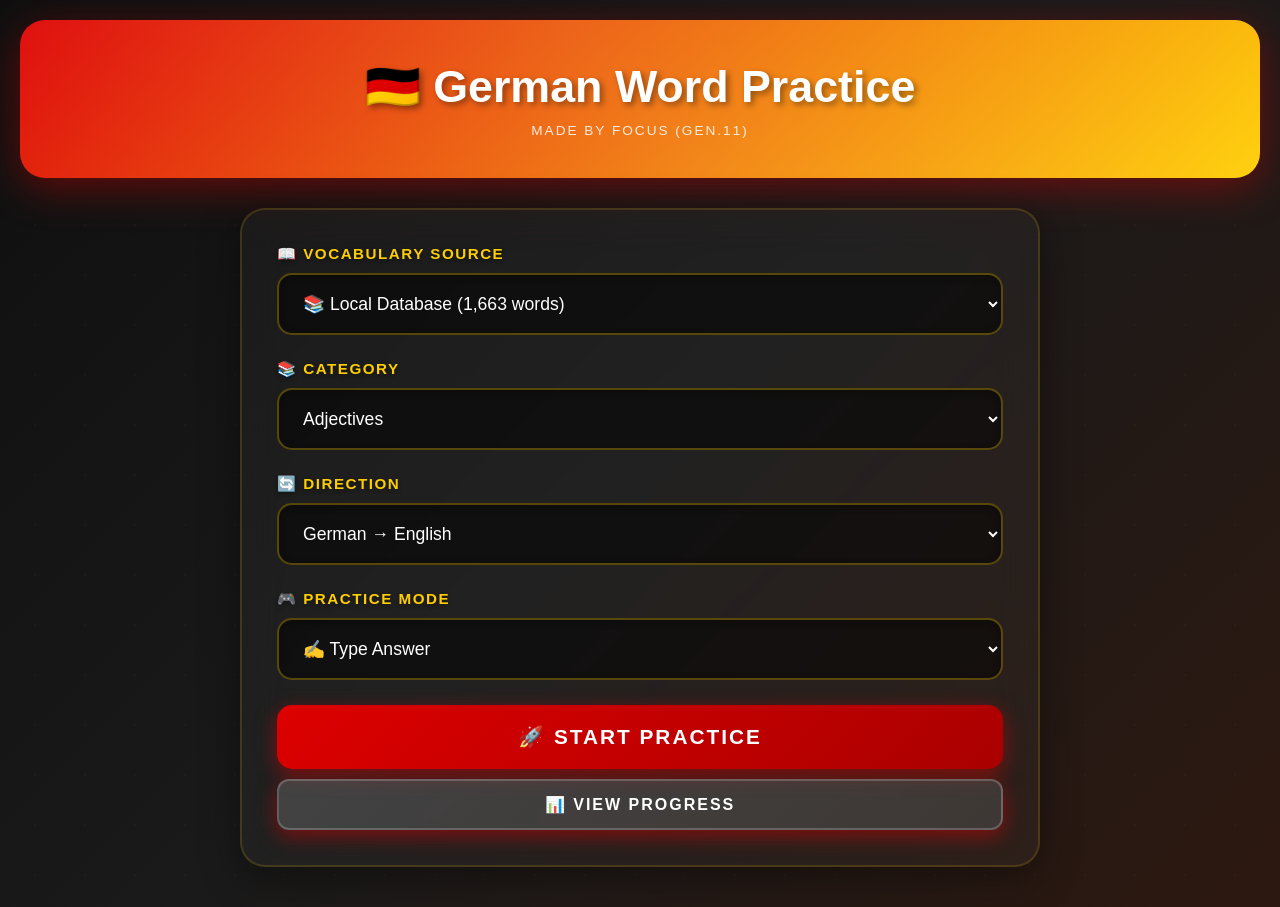
==== commit e2bc13d9: "Organize JavaScript into modules" ====
--- a/index.html
+++ b/index.html
@@ -147,6 +147,14 @@
       </section>
     </main>
 
-    <script src="script.js"></script>
+    <script src="js/state.js"></script>
+    <script src="js/dom.js"></script>
+    <script src="js/setup.js"></script>
+    <script src="js/spaced-repetition.js"></script>
+    <script src="js/vocabulary-api.js"></script>
+    <script src="js/practice.js"></script>
+    <script src="js/multiple-choice.js"></script>
+    <script src="js/matching.js"></script>
+    <script src="js/answers-and-progress.js"></script>
   </body>
 </html>
--- a/styles.css
+++ b/styles.css
@@ -839,3 +839,8 @@
   color: #aaa;
   font-style: italic;
 }
+
+/* Keep the idle online indicator hidden despite its flex layout. */
+.online-status.hidden {
+  display: none;
+}
